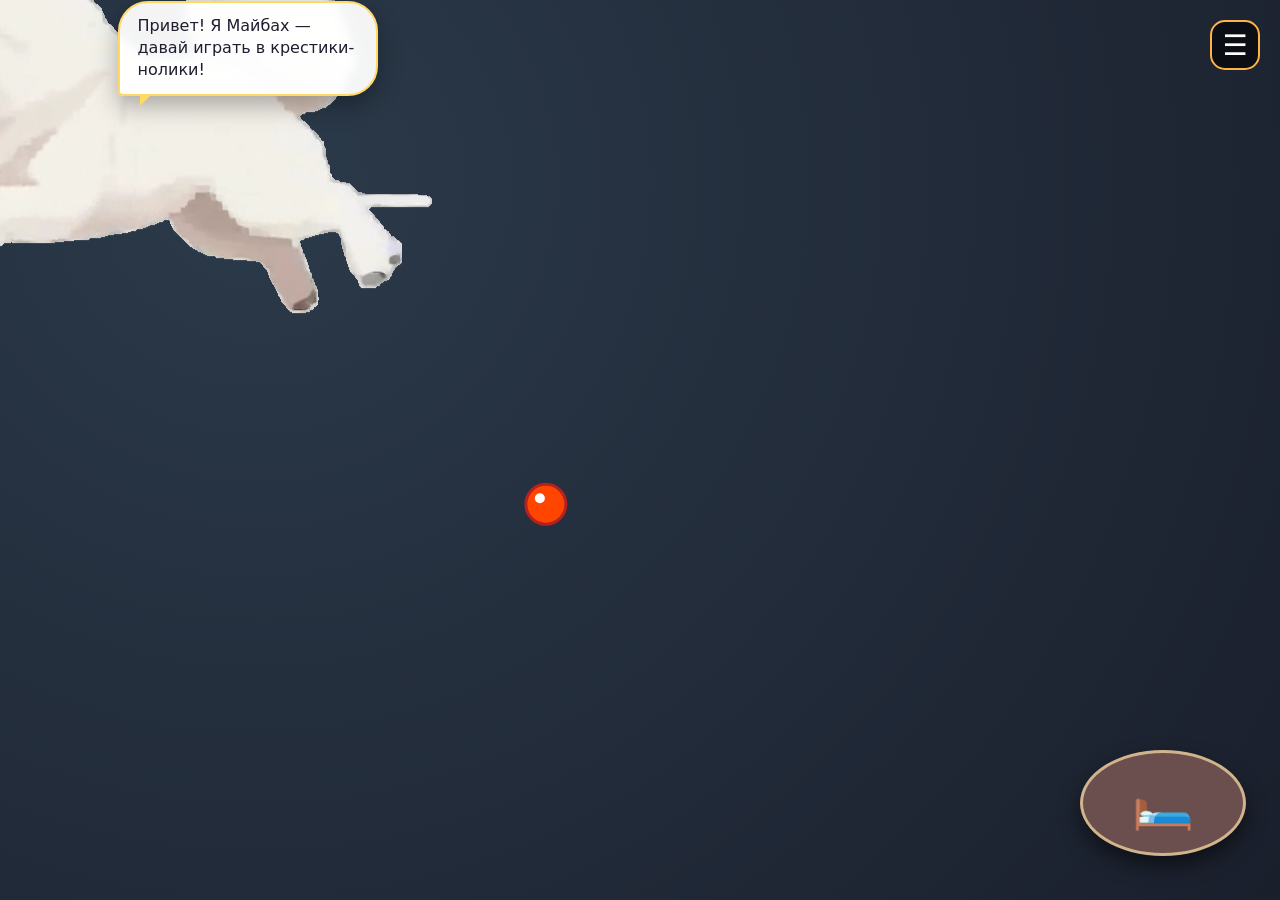
==== index.html @ 351e5a02 "Add files via upload" ====
<!DOCTYPE html>
<html lang="ru">
<head>
  <meta charset="UTF-8">
  <meta name="viewport" content="width=device-width, initial-scale=1.0, user-scalable=no, maximum-scale=1.0, viewport-fit=cover, shrink-to-fit=yes">
  <title>🐕 Майбах | Живой Шпиц с Играми</title>
  <style>
    * { box-sizing: border-box; user-select: none; -webkit-tap-highlight-color: transparent; }
    body {
      margin: 0; min-height: 100vh;
      background: radial-gradient(circle at 20% 20%, #2b3a4a, #1a1f2c);
      overflow: hidden;
      font-family: 'Segoe UI', system-ui, sans-serif;
      cursor: default;
    }
    #canvas { display: block; position: fixed; top: 0; left: 0; width: 100%; height: 100%; z-index: 1; touch-action: none; }
    #dogVideo {
      position: absolute; top: -9999px; left: -9999px;
      width: 1px; height: 1px;
      pointer-events: none;
    }
    #speechBubble {
      position: fixed; background: rgba(255,255,255,0.95); color: #1e1e2f;
      padding: 12px 18px; border-radius: 30px 30px 30px 5px;
      max-width: 260px; box-shadow: 0 10px 25px rgba(0,0,0,0.3);
      font-size: 16px; line-height: 1.4; pointer-events: none; z-index: 100;
      backdrop-filter: blur(4px); border: 2px solid #ffd966;
      transition: opacity 0.2s; word-break: break-word;
    }
    #speechBubble::after {
      content: ''; position: absolute; bottom: -12px; left: 20px;
      border-width: 12px 12px 0 0; border-style: solid;
      border-color: #ffd966 transparent transparent transparent;
    }
    #sleepIndicator {
      position: fixed; bottom: 100px; left: 50%; transform: translateX(-50%);
      font-size: 32px; opacity: 0; transition: opacity 0.5s; pointer-events: none; z-index: 50;
    }
    #dogBed {
      position: fixed;
      width: 160px; height: 100px;
      background: #6B4F4F;
      border-radius: 50%;
      box-shadow: 0 10px 20px rgba(0,0,0,0.5);
      cursor: grab;
      z-index: 10;
      display: flex; align-items: center; justify-content: center;
      font-size: 50px;
      transition: left 0.1s, top 0.1s;
      border: 3px solid #D2B48C;
      box-sizing: content-box;
      touch-action: none;
    }
    #dogBed:active { cursor: grabbing; }
    #menuButton, #sleepToggleButton {
      position: fixed; top: 20px;
      width: 50px; height: 50px;
      background: rgba(0,0,0,0.6); backdrop-filter: blur(8px);
      border-radius: 15px; border: 2px solid #ffb347;
      display: flex; align-items: center; justify-content: center;
      font-size: 28px; color: white; z-index: 400; cursor: pointer;
      transition: transform 0.1s;
      touch-action: manipulation;
    }
    #menuButton { right: 20px; }
    #sleepToggleButton { right: 80px; display: none; }
    #menuButton:active, #sleepToggleButton:active { transform: scale(0.9); }
    #menuPanel {
      position: fixed; top: 0; right: 0; width: 320px; height: 100vh;
      background: rgba(20,20,35,0.95); backdrop-filter: blur(12px);
      z-index: 500; transform: translateX(100%);
      transition: transform 0.3s ease;
      display: flex; flex-direction: column;
      padding: 80px 20px 20px;
      overflow-y: auto;
      border-left: 2px solid #ffb347;
      touch-action: auto; /* Разрешаем скролл меню */
    }
    #menuPanel.open { transform: translateX(0); }
    #menuCloseBtn {
      position: absolute; top: 20px; right: 20px;
      background: none; border: none; color: white; font-size: 30px; cursor: pointer;
      touch-action: manipulation;
    }
    .menu-section { margin-bottom: 20px; }
    .menu-section h3 { color: #ffd966; margin: 0 0 10px; font-size: 18px; }
    .menu-row { display: flex; gap: 10px; margin-bottom: 8px; align-items: center; flex-wrap: wrap; }
    .menu-btn {
      background: rgba(30,30,46,0.8); border: 2px solid #ffb347;
      color: white; font-size: 22px; min-width: 50px; height: 50px;
      border-radius: 15px; display: flex; align-items: center; justify-content: center;
      cursor: pointer; transition: 0.15s; padding: 0 10px;
      touch-action: manipulation;
    }
    .menu-btn:active { transform: scale(0.9); background: #ffb347; }
    #textInputMenu {
      flex: 1; padding: 10px; border-radius: 20px; border: 1px solid #ffb347;
      background: rgba(0,0,0,0.5); color: white; outline: none;
    }
    .setting-slider { width: 100%; margin: 5px 0; touch-action: manipulation; }
    .setting-label { color: #ccc; font-size: 14px; display: flex; justify-content: space-between; }
    .state-item { color: #fff; font-size: 16px; margin-bottom: 6px; display: flex; align-items: center; gap: 8px; }

    /* Модальное окно игры */
    #gameModal {
      position: fixed; top: 0; left: 0; width: 100%; height: 100%;
      background: rgba(0,0,0,0.8); backdrop-filter: blur(5px);
      z-index: 600; display: none; align-items: center; justify-content: center;
      flex-direction: column;
      touch-action: auto; /* разрешаем тач внутри окна */
    }
    #gameModal.active { display: flex; }
    #gameContainer {
      background: rgba(30,30,46,0.95);
      border: 2px solid #ffb347;
      border-radius: 20px;
      padding: 20px;
      text-align: center;
      max-width: 90vw;
    }
    #gameTitle { color: #ffd966; font-size: 24px; margin-bottom: 15px; }
    #ticTacToeBoard {
      display: grid;
      grid-template-columns: repeat(3, 80px);
      grid-template-rows: repeat(3, 80px);
      gap: 5px;
      margin: 0 auto;
    }
    .ttt-cell {
      background: rgba(255,255,255,0.1);
      border: 2px solid #ffb347;
      border-radius: 10px;
      font-size: 40px;
      color: white;
      display: flex; align-items: center; justify-content: center;
      cursor: pointer;
      transition: background 0.2s;
      touch-action: manipulation;
    }
    .ttt-cell:hover { background: rgba(255,179,71,0.3); }
    .ttt-cell.X { color: #FF6B6B; }
    .ttt-cell.O { color: #4ECDC4; }
    #gameMessage { color: white; margin: 15px 0; font-size: 18px; min-height: 27px; }
    #newGameBtn, #closeGameBtn {
      background: #ffb347; border: none; color: #1e1e2f;
      padding: 10px 25px; border-radius: 25px;
      font-size: 16px; font-weight: bold; cursor: pointer;
      margin: 5px; transition: transform 0.1s;
      touch-action: manipulation;
    }
    #newGameBtn:active, #closeGameBtn:active { transform: scale(0.95); }
    @media (max-width: 600px) {
      #menuPanel { width: 100%; }
      #speechBubble { max-width: 200px; font-size: 14px; }
      .menu-btn { min-width: 44px; height: 44px; font-size: 20px; }
      #menuButton, #sleepToggleButton { width: 44px; height: 44px; font-size: 24px; }
      #sleepToggleButton { right: 70px; }
      #ticTacToeBoard { grid-template-columns: repeat(3, 60px); grid-template-rows: repeat(3, 60px); }
      .ttt-cell { font-size: 30px; }
    }
    @media (max-width: 400px) {
      #dogBed { width: 120px; height: 80px; font-size: 40px; }
    }
  </style>
</head>
<body>

<div id="sleepIndicator">💤 Zzz...</div>
<div id="speechBubble" style="opacity:0;">Гав! Я Майбах!</div>
<canvas id="canvas"></canvas>
<video id="dogVideo" muted playsinline preload="auto"
       poster="animations/start.png"
       src="animations/walk.webm">
</video>
<div id="dogBed">🛏️</div>
<div id="menuButton">☰</div>
<div id="sleepToggleButton" title="Сон/Пробуждение">😴</div>

<!-- Модальное окно игры -->
<div id="gameModal">
  <div id="gameContainer">
    <div id="gameTitle">🎮 Крестики-нолики с Майбахом</div>
    <div id="ticTacToeBoard"></div>
    <div id="gameMessage"></div>
    <button id="newGameBtn">🔄 Новая игра</button>
    <button id="closeGameBtn">✕ Закрыть</button>
  </div>
</div>

<div id="menuPanel">
  <button id="menuCloseBtn">✕</button>

  <div class="menu-section">
    <h3>🐾 Состояние Майбаха</h3>
    <div class="state-item"><span id="moodStateIcon">😊</span> <span id="moodStateText">Счастливый</span></div>
    <div class="state-item">💤 Статус сна: <span id="sleepStateText">Нет</span></div>
    <div class="state-item">🎲 Действий: <span id="actionStateCount">0</span></div>
    <div class="state-item" id="perfModeIndicator" style="display:none;">📱 Режим: эконом</div>
  </div>

  <div class="menu-section">
    <h3>🎮 Игры</h3>
    <div class="menu-row">
      <button class="menu-btn" id="tictactoeBtn" title="Крестики-нолики">❌⭕</button>
      <span style="color:#ccc; font-size:14px;">Крестики-нолики</span>
    </div>
  </div>

  <div class="menu-section">
    <h3>🎤 Управление</h3>
    <div class="menu-row">
      <button class="menu-btn" id="voiceBtnMenu" title="Голос">🎤</button>
      <input type="text" id="textInputMenu" placeholder="Спросить..." enterkeyhint="send">
    </div>
    <div class="menu-row">
      <button class="menu-btn" id="memeBtnMenu" title="Мем">🖼️</button>
      <button class="menu-btn" id="barkBtnMenu" title="Гав">🐕</button>
      <button class="menu-btn" id="cleanBtnMenu" title="Убрать мемы">🧹</button>
      <button class="menu-btn" id="sleepBtnMenu" title="Сон">😴</button>
    </div>
  </div>

  <div class="menu-section">
    <h3>⚙️ Настройки визуала</h3>
    <div class="setting-label">Размер шпица <span id="sizeValue">100%</span></div>
    <input type="range" class="setting-slider" id="sizeSlider" min="50" max="150" value="100">
    <div class="setting-label">Непрозрачность <span id="opacityValue">100%</span></div>
    <input type="range" class="setting-slider" id="opacitySlider" min="30" max="100" value="100">
    <div class="setting-label">
      <label><input type="checkbox" id="showPrintsCheck" checked> Следы лап</label>
    </div>
  </div>
</div>

<script>
(function(){
  "use strict";

  // ========== ОПРЕДЕЛЕНИЕ УСТРОЙСТВА ==========
  const UA = navigator.userAgent;
  const isMobile = /Mobi|Android|iPhone|iPad|iPod|webOS/i.test(UA);
  const isIOS = /iPhone|iPad|iPod/.test(UA);
  const isAndroid = /Android/.test(UA);
  let deviceModel = 'unknown';
  let deviceBrand = 'unknown';

  if (isAndroid) {
    const match = UA.match(/Android\s[\d.]+;\s([^;)]+)/);
    if (match) deviceModel = match[1].trim();
  } else if (isIOS) {
    const match = UA.match(/iPhone(\d+,\d+)|iPad(\d+,\d+)/);
    if (match) deviceModel = match[0];
  }

  if (navigator.userAgentData && navigator.userAgentData.getHighEntropyValues) {
    navigator.userAgentData.getHighEntropyValues(['model', 'brands']).then(data => {
      if (data.model) deviceModel = data.model;
      if (data.brands && data.brands.length) deviceBrand = data.brands[0].brand;
    }).catch(() => {});
  }

  const deviceMemory = navigator.deviceMemory || 4;
  const hardwareConcurrency = navigator.hardwareConcurrency || 4;
  const isLowPerformance = isMobile && (deviceMemory < 4 || hardwareConcurrency < 4);
  let enableEffects = !isLowPerformance;

  // Проверка поддержки прозрачного видео
  let supportsAlphaVideo = true;
  const testVideo = document.createElement('video');
  testVideo.muted = true;
  testVideo.playsInline = true;
  testVideo.src = 'animations/walk.webm';
  testVideo.addEventListener('loadeddata', () => {
    const testCanvas = document.createElement('canvas');
    testCanvas.width = 2; testCanvas.height = 2;
    const ctx = testCanvas.getContext('2d');
    testVideo.currentTime = 0.1;
    testVideo.addEventListener('seeked', () => {
      ctx.drawImage(testVideo, 0, 0, 2, 2);
      const pixel = ctx.getImageData(0, 0, 1, 1).data;
      if (pixel[3] === 255) supportsAlphaVideo = false;
    });
    testVideo.currentTime = 0;
  });
  testVideo.load();

  // ========== ХРАНЕНИЕ НАСТРОЕК ==========
  const STORAGE_KEY = 'spitz_visual';
  let settings = { size: 100, opacity: 100, showPrints: true };

  function loadVisualSettings() {
    const saved = localStorage.getItem(STORAGE_KEY);
    if (saved) {
      try { Object.assign(settings, JSON.parse(saved)); } catch(e) {}
    }
    if (isLowPerformance) {
      settings.showPrints = false;
      document.getElementById('perfModeIndicator').style.display = 'block';
    }
    applyVisualSettings();
  }

  function saveVisualSettings() {
    localStorage.setItem(STORAGE_KEY, JSON.stringify(settings));
  }

  function applyVisualSettings() {
    document.getElementById('sizeSlider').value = settings.size;
    document.getElementById('opacitySlider').value = settings.opacity;
    document.getElementById('showPrintsCheck').checked = settings.showPrints;
    document.getElementById('sizeValue').textContent = settings.size + '%';
    document.getElementById('opacityValue').textContent = settings.opacity + '%';
  }

  // ========== ХАРАКТЕР ==========
  const PERSONALITY = {
    playfulness: 0.7,
    stubbornness: 0.3,
    affection: 0.8,
    curiosity: 0.6
  };

  // ========== ГЛОБАЛЬНЫЕ ПЕРЕМЕННЫЕ ==========
  let width, height, mouseX = 0, mouseY = 0;
  let lastActivity = Date.now();
  let actionCounter = 0;
  let particles = [];
  let lastPawPrintTime = 0;

  // ========== СОСТОЯНИЕ МАЙБАХА ==========
  let pomeranian = {
    x: window.innerWidth/2, y: window.innerHeight/2,
    vx: 0, vy: 0,
    mood: 'happy',
    isSleeping: false,
    isDragged: false,
    dragOffsetX: 0, dragOffsetY: 0,
    facingRight: true,
    currentAnim: 'idle',
    angryTimeout: null,
    targetX: null, targetY: null,
    moveStartTime: 0, moveDuration: 0,
    moveStartX: 0, moveStartY: 0,
    isMovingToTarget: false,
    carryingMeme: null,
    carryingBall: false,
    droppedMemes: [],
    pawPrints: [],
    bedX: 0, bedY: 0,
    bedDragged: false,
    bedOffsetX: 0, bedOffsetY: 0,
    ball: { x: 0, y: 0, active: false, radius: 20 },
    emotion: 'happy',
    bond: 0.6,
    memory: {
      lastPetTime: 0,
      lastPlayTime: 0,
      lastIgnoreTime: Date.now(),
      lastInteraction: null
    }
  };

  // ========== DOM ЭЛЕМЕНТЫ ==========
  const dogVideo = document.getElementById('dogVideo');
  const bubble = document.getElementById('speechBubble');
  const sleepIndicator = document.getElementById('sleepIndicator');
  const canvas = document.getElementById('canvas');
  const ctx = canvas.getContext('2d');
  const dogBed = document.getElementById('dogBed');
  const menuButton = document.getElementById('menuButton');
  const sleepToggleButton = document.getElementById('sleepToggleButton');
  const menuPanel = document.getElementById('menuPanel');
  const menuCloseBtn = document.getElementById('menuCloseBtn');
  const voiceBtnMenu = document.getElementById('voiceBtnMenu');
  const textInputMenu = document.getElementById('textInputMenu');
  const memeBtnMenu = document.getElementById('memeBtnMenu');
  const barkBtnMenu = document.getElementById('barkBtnMenu');
  const cleanBtnMenu = document.getElementById('cleanBtnMenu');
  const sleepBtnMenu = document.getElementById('sleepBtnMenu');
  const moodStateIcon = document.getElementById('moodStateIcon');
  const moodStateText = document.getElementById('moodStateText');
  const sleepStateText = document.getElementById('sleepStateText');
  const actionStateCount = document.getElementById('actionStateCount');
  const gameModal = document.getElementById('gameModal');
  const ticTacToeBoard = document.getElementById('ticTacToeBoard');
  const newGameBtn = document.getElementById('newGameBtn');
  const closeGameBtn = document.getElementById('closeGameBtn');
  const gameMessage = document.getElementById('gameMessage');

  if (isMobile) {
    sleepToggleButton.style.display = 'flex';
    sleepBtnMenu.style.display = 'none';
  }

  // ========== АНИМАЦИИ ==========
  const ANIM = {
    idle:    { src: null,                      type: 'poster' },
    walk:    { src: 'animations/walk.webm',    type: 'video', rate: 1.0 },
    run:     { src: 'animations/run.webm',     type: 'video', rate: 1.0 },
    sleep:   { src: 'animations/sleep.webm',   type: 'video', rate: 1.0, loop: true },
    sitting: { src: 'animations/sitting.webm', type: 'video', rate: 1.0, loop: true },
    looking_back: { src: 'animations/looking_back.webm', type: 'video', rate: 1.0, once: true },
    sneeze:  { src: 'animations/sneeze.webm',  type: 'video', rate: 2.0, once: true },
  };

  if (!supportsAlphaVideo) {
    for (const key in ANIM) {
      if (ANIM[key].type === 'video') ANIM[key].type = 'poster';
    }
  }

  // ========== ФРАЗЫ ==========
  const angryWakeUpPhrases = [
    "КТО МЕНЯ ТРЯСЁТ?!", "НЕ ТРОГАЙ СПЯЩЕГО ПСА!", "Я ТЕБЕ СЕЙЧАС ПОКАЖУ ГРОМКИЙ ЗВУК!",
    "ТЫ ЧТО, С УМА СОШЁЛ?!", "ГАВ-ГАВ-ГАВ!!!", "МАЙБАХ НЕ ДОВОЛЕН!!!"
  ];
  const softWakeUpPhrases = [
    "Ты чего? Я так сладко спал...", "Зачем разбудили?", "Ладно, давай играть.",
    "Я ещё немного уставший...", "Ну что там у тебя?"
  ];
  const OWNER_PHRASES = [
    "Соня — самая лучшая хозяйка в мире! Гав!",
    "Обожаю Соню, она меня чешет за ушком.",
    "Соня приносит мне игрушки и вкусняшки.",
    "Моя Соня всегда со мной играет, я её защищаю!",
    "Если кто-то обидит Соню, я зарычу! Р-р-р!",
    "Соня для меня как солнышко. Гав!"
  ];

  // ========== FSM И ПОТРЕБНОСТИ ==========
  const STATE = {
    IDLE: 'IDLE', WANDER: 'WANDER', FOLLOW: 'FOLLOW',
    FETCH: 'FETCH', SLEEP: 'SLEEP', DRAG: 'DRAG'
  };

  let currentState = STATE.IDLE;
  let stateLocked = false;
  let lastDecisionTime = 0;
  let needs = { energy: 0.8, fun: 0.7, social: 0.6 };

  function clamp(v, min, max) {
    return Math.max(min, Math.min(max, v));
  }

  // ========== ВСПОМОГАТЕЛЬНЫЕ ФУНКЦИИ ==========
  function processReply(text) {
    return text.replace(/р/g, () => Math.random() < 0.1 ? 'р-р-р' : 'р');
  }

  function isOwnerQuestion(text) {
    const triggers = ['соня', 'хозяйка', 'хозяин', 'хозяйку', 'хозяйке', 'соню', 'соне', 'соней'];
    const lower = text.toLowerCase();
    return triggers.some(t => lower.includes(t));
  }

  function updateMoodDisplay() {
    const moods = {
      calm: '😌 Спокойный', happy: '😊 Счастливый',
      tired: '😴 Уставший', angry: '😠 Злой'
    };
    const mood = pomeranian.mood;
    const text = moods[mood] || '😌 Спокойный';
    const icon = text.split(' ')[0];
    moodStateIcon.textContent = icon;
    moodStateText.textContent = text.replace(icon + ' ', '');
  }

  function updateSleepDisplay() {
    sleepStateText.textContent = pomeranian.isSleeping ? 'Да (😴)' : 'Нет (бодрствует)';
    sleepStateText.style.color = pomeranian.isSleeping ? '#FFB347' : 'inherit';
    if (isMobile) {
      sleepToggleButton.textContent = pomeranian.isSleeping ? '😴' : '🐕';
    }
  }

  function incrementAction() {
    actionCounter++;
    actionStateCount.textContent = actionCounter;
  }

  // ========== ЭМОЦИИ ==========
  function updateEmotion() {
    const now = Date.now();
    if (pomeranian.isSleeping) { pomeranian.emotion = 'sleepy'; return; }
    if (now - pomeranian.memory.lastPetTime < 5000) {
      pomeranian.emotion = 'happy'; pomeranian.bond += 0.01;
    } else if (now - pomeranian.memory.lastPlayTime < 8000) {
      pomeranian.emotion = 'excited';
    } else if (now - pomeranian.memory.lastIgnoreTime > 15000) {
      pomeranian.emotion = 'bored'; pomeranian.bond -= 0.005;
    }
    pomeranian.bond = clamp(pomeranian.bond, 0, 1);
  }

  // ========== НУЖДЫ ==========
  function updateNeeds(dt) {
    needs.energy -= dt * 0.00002;
    needs.fun -= dt * 0.000015;
    needs.social -= dt * 0.00001;
    needs.energy = clamp(needs.energy, 0, 1);
    needs.fun = clamp(needs.fun, 0, 1);
    needs.social = clamp(needs.social, 0, 1);
  }

  // ========== ПРИНЯТИЕ РЕШЕНИЙ ==========
  function decideNextState() {
    if (stateLocked) return;
    if (Date.now() - lastDecisionTime < 1500) return;
    lastDecisionTime = Date.now();
    stateLocked = true;
    updateEmotion();

    if (needs.energy < 0.2 || pomeranian.emotion === 'sleepy') return setState(STATE.SLEEP);
    if (pomeranian.emotion === 'bored' && Math.random() < 0.6) return setState(STATE.FOLLOW);
    if (pomeranian.emotion === 'excited' && pomeranian.ball.active) return setState(STATE.FETCH);
    if (Math.random() < pomeranian.bond) return setState(STATE.FOLLOW);
    return setState(STATE.WANDER);
  }

  // ========== GO TO ==========
  function goTo(targetX, targetY, duration, nextState) {
    if (pomeranian.isDragged || pomeranian.isSleeping) { stateLocked = false; return; }
    pomeranian.isMovingToTarget = true;
    pomeranian.targetX = targetX;
    pomeranian.targetY = targetY;
    pomeranian.moveStartTime = performance.now();
    pomeranian.moveDuration = duration;
    pomeranian.moveStartX = pomeranian.x;
    pomeranian.moveStartY = pomeranian.y;
    pomeranian.onMoveComplete = () => {
      pomeranian.isMovingToTarget = false;
      if (nextState) setState(nextState);
      else stateLocked = false;
    };
  }

  function updateMoveToTarget() {
    if (!pomeranian.isMovingToTarget) return;
    const elapsed = performance.now() - pomeranian.moveStartTime;
    const t = Math.min(1, elapsed / pomeranian.moveDuration);
    const eased = t < 0.5 ? 2*t*t : 1 - Math.pow(-2*t + 2, 2)/2;
    pomeranian.x = pomeranian.moveStartX + (pomeranian.targetX - pomeranian.moveStartX) * eased;
    pomeranian.y = pomeranian.moveStartY + (pomeranian.targetY - pomeranian.moveStartY) * eased;
    if (t >= 1) {
      pomeranian.x = pomeranian.targetX;
      pomeranian.y = pomeranian.targetY;
      pomeranian.isMovingToTarget = false;
      if (pomeranian.onMoveComplete) {
        const cb = pomeranian.onMoveComplete;
        pomeranian.onMoveComplete = null;
        cb();
      }
    }
  }

  // ========== УСТАНОВКА СОСТОЯНИЯ ==========
  function setState(newState) {
    currentState = newState;
    switch (newState) {
      case STATE.IDLE:
        setTimeout(() => { stateLocked = false; }, 1000 + Math.random() * 2000);
        break;
      case STATE.WANDER: {
        const angle = Math.random() * Math.PI * 2;
        const dist = 150 + Math.random() * 200;
        const tx = clamp(pomeranian.x + Math.cos(angle) * dist, 60, width - 60);
        const ty = clamp(pomeranian.y + Math.sin(angle) * dist, 80, height - 80);
        if (Math.random() < PERSONALITY.curiosity) showBubble('Хм...', 800);
        goTo(tx, ty, 2000, STATE.IDLE);
        break;
      }
      case STATE.FOLLOW:
        if (pomeranian.bond > 0.7) showBubble('Я с тобой 🐾', 1200);
        goTo(mouseX, mouseY, 2000, STATE.IDLE);
        break;
      case STATE.FETCH:
        if (!pomeranian.ball.active) { stateLocked = false; return; }
        goTo(pomeranian.ball.x, pomeranian.ball.y, 1500, null);
        pomeranian.onMoveComplete = () => {
          if (!pomeranian.ball.active) { stateLocked = false; return; }
          pomeranian.ball.active = false;
          goTo(mouseX, mouseY, 2000, null);
          pomeranian.onMoveComplete = () => {
            pomeranian.ball.x = mouseX;
            pomeranian.ball.y = mouseY;
            pomeranian.ball.active = true;
            showBubble('Апорт!', 1500);
            needs.fun += 0.2;
            pomeranian.memory.lastPlayTime = Date.now();
            pomeranian.memory.lastInteraction = 'play';
            stateLocked = false;
          };
        };
        break;
      case STATE.SLEEP:
        showBubble('Я устал 😴', 1500);
        moveToBedAndSleep();
        setTimeout(() => {
          needs.energy = 1;
          stateLocked = false;
          setState(STATE.IDLE);
        }, 8000);
        break;
      default: stateLocked = false;
    }
  }

  // ========== МИКРО-ДЕЙСТВИЯ ==========
  function spontaneousActions() {
    if (pomeranian.isSleeping || pomeranian.isDragged || pomeranian.isMovingToTarget) return;
    if (Math.random() < 0.002) setAnimation('looking_back');
    if (Math.random() < 0.002) setAnimation('sneeze');
  }

  // ========== ОБРАБОТЧИКИ ЗАХВАТА ==========
  function isInsideDog(px, py) {
    const dx = px - pomeranian.x, dy = py - pomeranian.y;
    return (dx*dx)/(60*60) + (dy*dy)/(60*60) <= 1;
  }

  function handleDragStart(clientX, clientY) {
    if (pomeranian.carryingMeme || pomeranian.carryingBall) return false;
    if (pomeranian.isSleeping) { softWakeUp('grab'); return false; }
    if (!isInsideDog(clientX, clientY)) return false;

    pomeranian.memory.lastPetTime = Date.now();
    pomeranian.memory.lastInteraction = 'pet';

    if (Math.random() < PERSONALITY.stubbornness) {
      pomeranian.mood = 'angry';
      updateMoodDisplay();
      showBubble('Не хочу!', 1000);
      return true;
    }

    if (Math.random() < pomeranian.bond) {
      showBubble('😊 Люблю!', 1200);
    } else {
      showBubble('Эй!', 800);
    }

    pomeranian.isDragged = true;
    pomeranian.dragOffsetX = pomeranian.x - clientX;
    pomeranian.dragOffsetY = pomeranian.y - clientY;
    lastActivity = Date.now();
    stateLocked = false;
    return true;
  }

  function handleDragMove(clientX, clientY) {
    if (!pomeranian.isDragged) return;
    let newX = clientX + pomeranian.dragOffsetX;
    let newY = clientY + pomeranian.dragOffsetY;
    newX = clamp(newX, 60, width - 60);
    newY = clamp(newY, 80, height - 80);
    pomeranian.x = newX;
    pomeranian.y = newY;
    lastActivity = Date.now();
  }

  function handleDragEnd() {
    pomeranian.isDragged = false;
    pomeranian.memory.lastPetTime = Date.now();
  }

  // ========== СОН ==========
  function moveToBedAndSleep() {
    if (pomeranian.isSleeping) return;
    const bedCenterX = pomeranian.bedX + 80;
    const bedCenterY = pomeranian.bedY + 50;
    pomeranian.isMovingToTarget = true;
    pomeranian.targetX = bedCenterX;
    pomeranian.targetY = bedCenterY - 20;
    pomeranian.moveStartTime = performance.now();
    pomeranian.moveDuration = 2000;
    pomeranian.moveStartX = pomeranian.x;
    pomeranian.moveStartY = pomeranian.y;
    pomeranian.onMoveComplete = () => { goToSleep(); };
    setAnimation('run');
  }

  function goToSleep() {
    pomeranian.isSleeping = true;
    updateSleepDisplay();
    pomeranian.vx = pomeranian.vy = 0;
    sleepIndicator.style.opacity = '1';
    setAnimation('sleep');
    showBubble('😴 Хррр...', 2000);
    playSnore();
    if (!pomeranian.facingRight) pomeranian.facingRight = true;
    const bedCenterX = pomeranian.bedX + 80;
    const bedCenterY = pomeranian.bedY + 50;
    pomeranian.x = bedCenterX;
    pomeranian.y = bedCenterY - 20;
  }

  function softWakeUp(reason = 'message') {
    if (!pomeranian.isSleeping) return;
    pomeranian.isSleeping = false;
    updateSleepDisplay();
    sleepIndicator.style.opacity = '0';
    pomeranian.mood = 'tired';
    updateMoodDisplay();
    const phrase = softWakeUpPhrases[Math.floor(Math.random() * softWakeUpPhrases.length)];
    showBubble(phrase, 3000);
    speakText(phrase);
    lastActivity = Date.now();
    setAnimation('idle');
    stateLocked = false;
  }

  function angryWakeUp() {
    if (!pomeranian.isSleeping) return;
    pomeranian.isSleeping = false;
    updateSleepDisplay();
    sleepIndicator.style.opacity = '0';
    pomeranian.mood = 'angry';
    updateMoodDisplay();
    const phrase = angryWakeUpPhrases[Math.floor(Math.random() * angryWakeUpPhrases.length)];
    showBubble(phrase.toUpperCase(), 3000);
    speakText(phrase.toUpperCase());
    pomeranian.vx = (Math.random() - 0.5) * 8;
    pomeranian.vy = (Math.random() - 0.5) * 8;
    setAnimation('run');
    lastActivity = Date.now();
    stateLocked = false;
  }

  // ========== ЗВУКИ ==========
  let audioCtx = null;
  function getAudioContext() {
    if (!audioCtx) audioCtx = new (window.AudioContext || window.webkitAudioContext)();
    if (audioCtx.state === 'suspended') audioCtx.resume();
    return audioCtx;
  }

  let lastUserGesture = false;
  function onUserGesture() { lastUserGesture = true; }
  document.addEventListener('touchstart', onUserGesture, {passive: true});
  document.addEventListener('mousedown', onUserGesture);

  function playSnore() {
    if (!enableEffects || (isMobile && !lastUserGesture)) return;
    try {
      const ac = getAudioContext();
      const osc = ac.createOscillator(); osc.type='sawtooth';
      osc.frequency.setValueAtTime(120, ac.currentTime);
      osc.frequency.exponentialRampToValueAtTime(80, ac.currentTime+0.5);
      const g = ac.createGain(); g.gain.setValueAtTime(0.1, ac.currentTime);
      g.gain.exponentialRampToValueAtTime(0.01, ac.currentTime+0.8);
      osc.connect(g).connect(ac.destination); osc.start(); osc.stop(ac.currentTime+0.8);
    } catch(e){}
  }

  function playBark() {
    if (!enableEffects) return;
    try {
      const ac = getAudioContext();
      const osc = ac.createOscillator(); osc.type='triangle';
      osc.frequency.setValueAtTime(700, ac.currentTime);
      osc.frequency.exponentialRampToValueAtTime(400, ac.currentTime+0.15);
      const g = ac.createGain(); g.gain.setValueAtTime(0.3, ac.currentTime);
      g.gain.exponentialRampToValueAtTime(0.01, ac.currentTime+0.2);
      osc.connect(g).connect(ac.destination); osc.start(); osc.stop(ac.currentTime+0.2);
      if (!pomeranian.isSleeping) showBubble('ГАВ!', 1000);
    } catch(e){}
  }

  function playAngryBark() {
    if (!enableEffects) return;
    try {
      const ac = getAudioContext();
      const osc = ac.createOscillator(); osc.type='sawtooth';
      osc.frequency.setValueAtTime(300, ac.currentTime);
      osc.frequency.exponentialRampToValueAtTime(150, ac.currentTime+0.3);
      const g = ac.createGain(); g.gain.setValueAtTime(0.4, ac.currentTime);
      g.gain.exponentialRampToValueAtTime(0.01, ac.currentTime+0.4);
      osc.connect(g).connect(ac.destination); osc.start(); osc.stop(ac.currentTime+0.4);
    } catch(e){}
  }

  function showBubble(text, duration=4000) {
    bubble.style.opacity = '1';
    bubble.textContent = text;
    bubble.style.left = (pomeranian.x - 40) + 'px';
    bubble.style.top = (pomeranian.y - 110) + 'px';
    if (window.bubbleTimeout) clearTimeout(window.bubbleTimeout);
    window.bubbleTimeout = setTimeout(()=>{ bubble.style.opacity = '0'; }, duration);
  }

  function speakText(text) {
    if (!window.speechSynthesis) return;
    const u = new SpeechSynthesisUtterance(text);
    u.lang = 'ru-RU'; u.rate = 1.1;
    window.speechSynthesis.cancel(); window.speechSynthesis.speak(u);
  }

  // ========== МЕМЫ ==========
  function dropRandomMeme() {
    if (!enableEffects) { showBubble('Не хочу мемы', 1500); return; }
    const list = ['1.jpg','2.png','3.gif'];
    const name = list[Math.floor(Math.random()*list.length)];
    const img = new Image(); img.src = 'memes/'+name;
    pomeranian.droppedMemes.push({
      x: pomeranian.x + (Math.random()-0.5)*40,
      y: pomeranian.y - 20,
      vy: 0, img,
      scale: 0.1,
      targetScale: 5,
      createdAt: Date.now()
    });
  }

  function drawDroppedMemes() {
    if (!enableEffects) return;
    const now = Date.now();
    for (let i = pomeranian.droppedMemes.length-1; i >= 0; i--) {
      const m = pomeranian.droppedMemes[i];
      if (pomeranian.carryingMeme === m) continue;
      if (m.scale < m.targetScale) {
        m.scale += (m.targetScale - m.scale) * 0.1;
        if (Math.abs(m.scale - m.targetScale) < 0.05) m.scale = m.targetScale;
      }
      const size = 24 * m.scale;
      if (m.img && m.img.complete) {
        ctx.drawImage(m.img, m.x - size/2, m.y - size/2, size, size);
      } else {
        ctx.fillStyle='#FFB6C1'; ctx.fillRect(m.x - size/2, m.y - size/2, size, size);
        ctx.fillStyle='black'; ctx.font='bold 16px sans'; ctx.fillText('🖼️', m.x-12, m.y+5);
      }
    }
  }

  function drawParticles() {
    if (!enableEffects) return;
    for (let i=particles.length-1; i>=0; i--) {
      const p = particles[i];
      p.life -= 0.016;
      if (p.life <= 0) { particles.splice(i,1); continue; }
      p.x += p.vx;
      p.y += p.vy;
      p.vx *= 0.98;
      p.vy += 0.1;
      ctx.fillStyle = `rgba(255,200,100,${p.life / p.maxLife})`;
      ctx.fillRect(p.x - p.size/2, p.y - p.size/2, p.size, p.size);
    }
  }

  function drawBall() {
    if (!pomeranian.ball.active && !pomeranian.carryingBall) return;
    const bx = pomeranian.carryingBall ? pomeranian.x : pomeranian.ball.x;
    const by = pomeranian.carryingBall ? pomeranian.y - 10 : pomeranian.ball.y;
    ctx.beginPath();
    ctx.arc(bx, by, pomeranian.ball.radius, 0, Math.PI*2);
    ctx.fillStyle = '#FF4500';
    ctx.fill();
    ctx.strokeStyle = '#B22222';
    ctx.lineWidth = 3;
    ctx.stroke();
    ctx.beginPath();
    ctx.arc(bx-6, by-6, 5, 0, Math.PI*2);
    ctx.fillStyle = '#FFFFFF';
    ctx.fill();
  }

  function addPawPrint() {
    if (!settings.showPrints || !enableEffects) return;
    const now = Date.now();
    if (now - lastPawPrintTime < 300) return;
    lastPawPrintTime = now;
    if (pomeranian.y < height - 100) return;
    pomeranian.pawPrints.push({ x: pomeranian.x, y: pomeranian.y + 20, time: now });
    if (pomeranian.pawPrints.length > 40) pomeranian.pawPrints.shift();
  }

  function drawPawPrints() {
    if (!settings.showPrints || !enableEffects) return;
    const now = Date.now();
    pomeranian.pawPrints = pomeranian.pawPrints.filter(p => now - p.time < 8000);
    for (const p of pomeranian.pawPrints) {
      const age = (now - p.time) / 8000;
      const alpha = Math.max(0, 0.5 * (1 - age));
      ctx.save();
      ctx.globalAlpha = alpha;
      ctx.fillStyle = '#8B7355';
      ctx.beginPath();
      ctx.ellipse(p.x, p.y, 8, 5, 0, 0, Math.PI*2);
      ctx.fill();
      ctx.beginPath();
      ctx.ellipse(p.x-4, p.y-2, 3, 2, 0, 0, Math.PI*2);
      ctx.fill();
      ctx.beginPath();
      ctx.ellipse(p.x+4, p.y-2, 3, 2, 0, 0, Math.PI*2);
      ctx.fill();
      ctx.restore();
    }
  }

  function createExplosion(x, y) {
    if (!enableEffects) return;
    for (let i=0; i<12; i++) {
      const angle = (Math.PI*2 * i) / 12;
      const speed = 2 + Math.random() * 4;
      particles.push({
        x, y,
        vx: Math.cos(angle) * speed,
        vy: Math.sin(angle) * speed,
        life: 0.6 + Math.random() * 0.4,
        maxLife: 0.6 + Math.random() * 0.4,
        size: 4 + Math.random() * 6
      });
    }
  }

  // ========== АНИМАЦИЯ ПСА ==========
  let animQueue = [];
  function setAnimation(animName) {
    if (pomeranian.currentAnim === animName && animName !== 'sneeze' && animName !== 'looking_back') return;
    const anim = ANIM[animName];
    if (!anim) return;
    if ((pomeranian.currentAnim === 'sneeze' || pomeranian.currentAnim === 'looking_back') && !dogVideo.ended) {
      if (animName !== pomeranian.currentAnim) animQueue.push(animName);
      return;
    }
    pomeranian.currentAnim = animName;
    if (anim.type === 'poster' || !supportsAlphaVideo) {
      dogVideo.pause();
      dogVideo.currentTime = 0;
    } else {
      dogVideo.src = anim.src;
      dogVideo.playbackRate = anim.rate || 1.0;
      dogVideo.loop = anim.loop || false;
      dogVideo.currentTime = 0;
      dogVideo.play().catch(e=>{});
      if (anim.once) {
        dogVideo.onended = () => {
          setAnimation('idle');
          if (animQueue.length) { const next = animQueue.shift(); setAnimation(next); }
        };
      } else dogVideo.onended = null;
    }
  }

  function updateAnimationByState() {
    if (pomeranian.isSleeping) { setAnimation('sleep'); return; }
    if (pomeranian.isDragged || pomeranian.isMovingToTarget) {
      const spd = Math.hypot(pomeranian.vx, pomeranian.vy);
      setAnimation(spd > 4 ? 'run' : 'walk');
      return;
    }
    const spd = Math.hypot(pomeranian.vx, pomeranian.vy);
    if (spd < 0.3) setAnimation('idle');
    else if (spd < 2.5) setAnimation('walk');
    else setAnimation('run');
  }

  function updateFacing() {
    if (pomeranian.isSleeping) return;
    const movingRight = pomeranian.vx > 0.1 || (pomeranian.isMovingToTarget && pomeranian.targetX > pomeranian.x);
    const movingLeft = pomeranian.vx < -0.1 || (pomeranian.isMovingToTarget && pomeranian.targetX < pomeranian.x);
    if (movingRight && !pomeranian.facingRight) pomeranian.facingRight = true;
    else if (movingLeft && pomeranian.facingRight) pomeranian.facingRight = false;
  }

  // ========== ОТРИСОВКА ПСА ==========
  function drawDogOnCanvas() {
    const dogWidth = dogVideo.videoWidth || 130;
    const dogHeight = dogVideo.videoHeight || 130;
    const scale = settings.size / 100;
    const drawWidth = dogWidth * scale;
    const drawHeight = dogHeight * scale;
    const x = pomeranian.x - drawWidth / 2;
    const y = pomeranian.y - drawHeight / 2;

    if (pomeranian.currentAnim === 'idle' || !supportsAlphaVideo) {
      const poster = new Image();
      poster.src = 'animations/start.png';
      if (poster.complete) {
        ctx.drawImage(poster, x, y, drawWidth, drawHeight);
      }
      return;
    }

    if (dogVideo.readyState >= 2 && !dogVideo.ended) {
      ctx.save();
      if (!pomeranian.facingRight) {
        ctx.translate(pomeranian.x, pomeranian.y);
        ctx.scale(-1, 1);
        ctx.drawImage(dogVideo, -drawWidth/2, -drawHeight/2, drawWidth, drawHeight);
      } else {
        ctx.drawImage(dogVideo, x, y, drawWidth, drawHeight);
      }
      ctx.restore();
    }
  }

  // ========== КОНФИГ API ==========
  let CONFIG = { apiKeys: [], models: [], systemPrompt: '' };
  let currentApiKeyIndex = 0;

  async function loadConfig() {
    try {
      const res = await fetch('config.json');
      const data = await res.json();
      if (data.apiKeys?.length) CONFIG.apiKeys = data.apiKeys;
      if (data.models?.length) CONFIG.models = data.models;
      if (data.systemPrompt) CONFIG.systemPrompt = data.systemPrompt;
    } catch(e) {
      console.warn('config.json не загружен');
    }
  }

  function getCurrentApiKey() {
    if (!CONFIG.apiKeys.length) return null;
    return CONFIG.apiKeys[currentApiKeyIndex];
  }

  function rotateApiKey() {
    if (!CONFIG.apiKeys.length) return null;
    currentApiKeyIndex = (currentApiKeyIndex + 1) % CONFIG.apiKeys.length;
    return CONFIG.apiKeys[currentApiKeyIndex];
  }

  async function askAI(userMessage) {
    const apiKey = getCurrentApiKey();
    if (!apiKey) { showBubble('Нет ключа API', 3000); return; }
    const model = CONFIG.models?.[0] || 'google/gemma-4-31b-it:free';
    const systemPrompt = CONFIG.systemPrompt || 'Ты — белый шпиц Майбах. Твоя хозяйка — Соня.';
    const moodContext = `Настроение: ${pomeranian.emotion}, привязанность: ${pomeranian.bond.toFixed(2)}`;

    let retries = 0;
    const MAX_RETRIES = 5;
    async function attempt() {
      if (retries++ > MAX_RETRIES) { showBubble('ИИ устал 😢'); return; }
      try {
        const response = await fetch('https://openrouter.ai/api/v1/chat/completions', {
          method: 'POST',
          headers: {
            'Authorization': `Bearer ${apiKey}`,
            'Content-Type': 'application/json',
            'HTTP-Referer': window.location.origin,
            'X-Title': 'Spitz Desktop'
          },
          body: JSON.stringify({
            model: model,
            messages: [
              { role: 'system', content: systemPrompt + "\n" + moodContext },
              { role: 'user', content: userMessage }
            ],
            max_tokens: 120,
            temperature: 0.9
          })
        });
        if (!response.ok) {
          if (response.status === 429 || response.status === 401 || response.status === 403) {
            rotateApiKey();
            return attempt();
          }
          throw new Error(`HTTP ${response.status}`);
        }
        const data = await response.json();
        let reply = data.choices?.[0]?.message?.content || 'Гав? Я не понял...';
        reply = processReply(reply);
        showBubble(reply, 5000);
        speakText(reply);
        incrementAction();
      } catch (e) {
        console.error(e);
        showBubble('Ошибка связи 😢', 3000);
      }
    }
    attempt();
  }

  function handleUserMessage(message) {
    if (pomeranian.isSleeping) { showBubble('Я сплю...', 1000); return; }
    pomeranian.memory.lastInteraction = 'talk';
    pomeranian.memory.lastIgnoreTime = Date.now();
    pomeranian.bond += 0.01;

    if (isOwnerQuestion(message)) {
      const phrase = OWNER_PHRASES[Math.floor(Math.random() * OWNER_PHRASES.length)];
      showBubble(phrase, 5000);
      speakText(phrase);
      incrementAction();
      return;
    }
    askAI(message);
  }

  // ========== КЛИК ПО КАНВАСУ ==========
  canvas.addEventListener('click', (e) => {
    const mx = e.clientX, my = e.clientY;
    for (let i = pomeranian.droppedMemes.length-1; i >= 0; i--) {
      const m = pomeranian.droppedMemes[i];
      const dx = mx - m.x, dy = my - m.y;
      if (Math.sqrt(dx*dx+dy*dy) < 60 * m.scale) {
        createExplosion(m.x, m.y);
        pomeranian.droppedMemes.splice(i, 1);
        incrementAction();
        return;
      }
    }
    if (pomeranian.ball.active) {
      const dx = mx - pomeranian.ball.x, dy = my - pomeranian.ball.y;
      if (Math.sqrt(dx*dx+dy*dy) < pomeranian.ball.radius) {
        pomeranian.ball.active = false;
        createExplosion(pomeranian.ball.x, pomeranian.ball.y);
        setTimeout(() => spawnBall(), 5000);
        incrementAction();
        return;
      }
    }
  });

  function spawnBall() {
    pomeranian.ball.x = 100 + Math.random() * (width-200);
    pomeranian.ball.y = 100 + Math.random() * (height-200);
    pomeranian.ball.active = true;
  }

  // ========== ДЕГРАДАЦИЯ ПРИВЯЗАННОСТИ ==========
  setInterval(() => {
    pomeranian.bond = clamp(pomeranian.bond - 0.002, 0, 1);
  }, 5000);

  // ========== ОБНОВЛЕНИЕ КООРДИНАТ МЫШИ/ТАЧА (без блокировки интерфейса) ==========
  window.addEventListener('mousemove', (e) => {
    mouseX = e.clientX; mouseY = e.clientY;
  });

  // Для тач-событий используем только canvas, чтобы не мешать меню и игре
  canvas.addEventListener('touchstart', (e) => {
    e.preventDefault();
    const t = e.touches[0];
    if (t) { mouseX = t.clientX; mouseY = t.clientY; }
  }, {passive: false});

  canvas.addEventListener('touchmove', (e) => {
    e.preventDefault();
    const t = e.touches[0];
    if (t) { mouseX = t.clientX; mouseY = t.clientY; }
  }, {passive: false});

  // ========== ПЕРЕТАСКИВАНИЕ ЛЕЖАНКИ (остаётся на dogBed) ==========
  dogBed.addEventListener('mousedown', (e) => {
    e.stopPropagation();
    pomeranian.bedDragged = true;
    const rect = dogBed.getBoundingClientRect();
    pomeranian.bedOffsetX = e.clientX - rect.left;
    pomeranian.bedOffsetY = e.clientY - rect.top;
  });
  window.addEventListener('mousemove', (e) => {
    if (!pomeranian.bedDragged) return;
    let newX = e.clientX - pomeranian.bedOffsetX;
    let newY = e.clientY - pomeranian.bedOffsetY;
    newX = clamp(newX, 0, width - 160);
    newY = clamp(newY, 0, height - 100);
    dogBed.style.left = newX + 'px';
    dogBed.style.top = newY + 'px';
    pomeranian.bedX = newX; pomeranian.bedY = newY;
  });
  window.addEventListener('mouseup', () => { pomeranian.bedDragged = false; });
  dogBed.addEventListener('touchstart', (e) => {
    e.stopPropagation();
    e.preventDefault();
    const t = e.touches[0];
    pomeranian.bedDragged = true;
    const rect = dogBed.getBoundingClientRect();
    pomeranian.bedOffsetX = t.clientX - rect.left;
    pomeranian.bedOffsetY = t.clientY - rect.top;
  });
  window.addEventListener('touchmove', (e) => {
    if (!pomeranian.bedDragged) return;
    const t = e.touches[0];
    let newX = t.clientX - pomeranian.bedOffsetX;
    let newY = t.clientY - pomeranian.bedOffsetY;
    newX = clamp(newX, 0, width - 160);
    newY = clamp(newY, 0, height - 100);
    dogBed.style.left = newX + 'px';
    dogBed.style.top = newY + 'px';
    pomeranian.bedX = newX; pomeranian.bedY = newY;
  });
  window.addEventListener('touchend', () => { pomeranian.bedDragged = false; });

  // ========== ЗАХВАТ ПСА ==========
  canvas.addEventListener('mousedown', (e) => {
    handleDragStart(e.clientX, e.clientY);
  });
  canvas.addEventListener('mousemove', (e) => handleDragMove(e.clientX, e.clientY));
  window.addEventListener('mouseup', handleDragEnd);
  canvas.addEventListener('touchstart', (e) => {
    e.preventDefault();
    const t = e.touches[0];
    handleDragStart(t.clientX, t.clientY);
  }, {passive: false});
  canvas.addEventListener('touchmove', (e) => {
    e.preventDefault();
    const t = e.touches[0];
    handleDragMove(t.clientX, t.clientY);
  }, {passive: false});
  window.addEventListener('touchend', handleDragEnd);

  // ========== МЕНЮ ==========
  menuButton.addEventListener('click', () => menuPanel.classList.add('open'));
  menuCloseBtn.addEventListener('click', () => menuPanel.classList.remove('open'));

  voiceBtnMenu.addEventListener('click', () => {
    if (pomeranian.isSleeping) return showBubble('Я сплю...', 1000);
    const SpeechRecognition = window.SpeechRecognition || window.webkitSpeechRecognition;
    if (!SpeechRecognition) return showBubble('Нет поддержки', 1000);
    const rec = new SpeechRecognition();
    rec.lang = 'ru-RU'; rec.interimResults = false;
    rec.onstart = () => showBubble('🎤 Говорите...', 1000);
    rec.onresult = (e) => {
      const t = e.results[0][0].transcript;
      textInputMenu.value = t;
      handleUserMessage(t);
    };
    rec.onerror = () => showBubble('Не расслышал', 1000);
    rec.start();
  });

  textInputMenu.addEventListener('keypress', (e) => {
    if (e.key === 'Enter') {
      const msg = textInputMenu.value.trim();
      if (msg) {
        handleUserMessage(msg);
        textInputMenu.value = '';
      }
    }
  });

  memeBtnMenu.addEventListener('click', () => { dropRandomMeme(); incrementAction(); });
  barkBtnMenu.addEventListener('click', () => { playBark(); incrementAction(); });
  cleanBtnMenu.addEventListener('click', () => { pomeranian.droppedMemes = []; showBubble('🧹 Убрано', 1000); });
  sleepBtnMenu.addEventListener('click', () => {
    if (pomeranian.isSleeping) softWakeUp('button');
    else { stateLocked = true; setState(STATE.SLEEP); }
  });

  document.getElementById('sizeSlider').addEventListener('input', (e) => {
    settings.size = parseInt(e.target.value);
    document.getElementById('sizeValue').textContent = settings.size + '%';
    saveVisualSettings();
  });
  document.getElementById('opacitySlider').addEventListener('input', (e) => {
    settings.opacity = parseInt(e.target.value);
    document.getElementById('opacityValue').textContent = settings.opacity + '%';
    saveVisualSettings();
  });
  document.getElementById('showPrintsCheck').addEventListener('change', (e) => {
    settings.showPrints = e.target.checked;
    saveVisualSettings();
  });

  // ========== ИГРА: КРЕСТИКИ-НОЛИКИ ==========
  let gameBoard = ['', '', '', '', '', '', '', '', ''];
  let gameActive = false;
  let currentPlayer = 'X'; // Игрок всегда X, Майбах — O
  let gameOver = false;

  const winPatterns = [
    [0,1,2], [3,4,5], [6,7,8],
    [0,3,6], [1,4,7], [2,5,8],
    [0,4,8], [2,4,6]
  ];

  function renderBoard() {
    ticTacToeBoard.innerHTML = '';
    gameBoard.forEach((cell, index) => {
      const cellDiv = document.createElement('div');
      cellDiv.className = 'ttt-cell';
      if (cell === 'X') cellDiv.classList.add('X');
      if (cell === 'O') cellDiv.classList.add('O');
      cellDiv.textContent = cell;
      cellDiv.addEventListener('click', () => handleCellClick(index));
      ticTacToeBoard.appendChild(cellDiv);
    });
  }

  function handleCellClick(index) {
    if (!gameActive || gameOver) return;
    if (gameBoard[index] !== '') return;
    if (currentPlayer !== 'X') return;

    makeMove(index, 'X');
    if (!gameOver) {
      currentPlayer = 'O';
      updateGameMessage('Майбах думает... 🤔');
      setTimeout(maybachMove, 800 + Math.random() * 1200);
    }
  }

  function makeMove(index, player) {
    gameBoard[index] = player;
    renderBoard();
    checkGameResult();
  }

  function checkGameResult() {
    for (const pattern of winPatterns) {
      const [a, b, c] = pattern;
      if (gameBoard[a] && gameBoard[a] === gameBoard[b] && gameBoard[a] === gameBoard[c]) {
        gameOver = true;
        gameActive = false;
        const winner = gameBoard[a];
        if (winner === 'X') {
          updateGameMessage('Ты выиграл! Майбах недоволен 😠');
          pomeranian.mood = 'angry';
          updateMoodDisplay();
          showBubble('Ты выиграл! Но я ещё отыграюсь!', 4000);
          playAngryBark();
        } else {
          updateGameMessage('Майбах выиграл! Гав-гав! 🐕');
          needs.fun += 0.3;
          pomeranian.memory.lastPlayTime = Date.now();
          pomeranian.bond += 0.05;
          showBubble('Гав! Я выиграл! Давай ещё?', 4000);
        }
        incrementAction();
        return;
      }
    }
    if (!gameBoard.includes('')) {
      gameOver = true;
      gameActive = false;
      updateGameMessage('Ничья! Дружеская игра 🤝');
      showBubble('Ничья! Ты достойный соперник!', 4000);
      incrementAction();
    }
  }

  function updateGameMessage(msg) {
    gameMessage.textContent = msg;
  }

  function maybachMove() {
    if (gameOver || !gameActive) return;

    // Попытка выиграть
    for (const pattern of winPatterns) {
      const [a, b, c] = pattern;
      if (gameBoard[a] === 'O' && gameBoard[b] === 'O' && gameBoard[c] === '') {
        makeMove(c, 'O'); currentPlayer = 'X'; updateGameMessage('Твой ход!'); return;
      }
      if (gameBoard[a] === 'O' && gameBoard[c] === 'O' && gameBoard[b] === '') {
        makeMove(b, 'O'); currentPlayer = 'X'; updateGameMessage('Твой ход!'); return;
      }
      if (gameBoard[b] === 'O' && gameBoard[c] === 'O' && gameBoard[a] === '') {
        makeMove(a, 'O'); currentPlayer = 'X'; updateGameMessage('Твой ход!'); return;
      }
    }

    // Блокировка игрока
    for (const pattern of winPatterns) {
      const [a, b, c] = pattern;
      if (gameBoard[a] === 'X' && gameBoard[b] === 'X' && gameBoard[c] === '') {
        makeMove(c, 'O'); currentPlayer = 'X'; updateGameMessage('Твой ход!'); return;
      }
      if (gameBoard[a] === 'X' && gameBoard[c] === 'X' && gameBoard[b] === '') {
        makeMove(b, 'O'); currentPlayer = 'X'; updateGameMessage('Твой ход!'); return;
      }
      if (gameBoard[b] === 'X' && gameBoard[c] === 'X' && gameBoard[a] === '') {
        makeMove(a, 'O'); currentPlayer = 'X'; updateGameMessage('Твой ход!'); return;
      }
    }

    // Центр
    if (gameBoard[4] === '') {
      makeMove(4, 'O'); currentPlayer = 'X'; updateGameMessage('Твой ход!'); return;
    }

    // Случайный ход
    const emptyCells = gameBoard.map((val, idx) => val === '' ? idx : null).filter(v => v !== null);
    if (emptyCells.length > 0) {
      const randomCell = emptyCells[Math.floor(Math.random() * emptyCells.length)];
      makeMove(randomCell, 'O');
      currentPlayer = 'X';
      updateGameMessage('Твой ход!');
    }
  }

  function startNewGame() {
    gameBoard = ['', '', '', '', '', '', '', '', ''];
    gameActive = true;
    gameOver = false;
    currentPlayer = 'X';
    renderBoard();
    updateGameMessage('Твой ход! Ты играешь за X');
    showBubble('Давай сыграем! Твой ход первый.', 3000);
  }

  document.getElementById('tictactoeBtn').addEventListener('click', () => {
    if (pomeranian.isSleeping) {
      showBubble('Я сплю... Разбуди меня!', 2000);
      return;
    }
    menuPanel.classList.remove('open');
    gameModal.classList.add('active');
    startNewGame();
  });

  newGameBtn.addEventListener('click', startNewGame);
  closeGameBtn.addEventListener('click', () => {
    gameModal.classList.remove('active');
    gameActive = false;
    showBubble('Поиграем позже! Гав!', 2000);
  });

  sleepToggleButton.addEventListener('click', () => {
    if (pomeranian.isSleeping) softWakeUp('button');
    else { stateLocked = true; setState(STATE.SLEEP); }
  });

  // ========== ИНИЦИАЛИЗАЦИЯ ==========
  function initBed() {
    const savedBed = JSON.parse(localStorage.getItem('spitz_bed') || '{}');
    pomeranian.bedX = savedBed.x || (window.innerWidth - 200);
    pomeranian.bedY = savedBed.y || (window.innerHeight - 150);
    dogBed.style.left = pomeranian.bedX + 'px';
    dogBed.style.top = pomeranian.bedY + 'px';
  }

  window.addEventListener('beforeunload', () => {
    localStorage.setItem('spitz_bed', JSON.stringify({ x: pomeranian.bedX, y: pomeranian.bedY }));
  });

  function resizeCanvas() {
    const dpr = isLowPerformance ? Math.min(window.devicePixelRatio, 2) : window.devicePixelRatio || 1;
    width = window.innerWidth;
    height = window.innerHeight;
    canvas.width = width * dpr;
    canvas.height = height * dpr;
    canvas.style.width = width + 'px';
    canvas.style.height = height + 'px';
    ctx.setTransform(1, 0, 0, 1, 0, 0);
    ctx.scale(dpr, dpr);
  }
  window.addEventListener('resize', resizeCanvas);
  resizeCanvas();

  // ========== МОНИТОРИНГ FPS ==========
  let fpsFrames = 0, fpsTime = performance.now();
  let averageFPS = 60;
  function checkFPS() {
    fpsFrames++;
    const now = performance.now();
    if (now - fpsTime >= 1000) {
      averageFPS = Math.round(fpsFrames / ((now - fpsTime) / 1000));
      fpsFrames = 0; fpsTime = now;
      if (averageFPS < 20 && enableEffects) {
        enableEffects = false;
        settings.showPrints = false;
        document.getElementById('perfModeIndicator').style.display = 'block';
      } else if (averageFPS > 40 && !enableEffects && !isLowPerformance) {
        enableEffects = true;
        settings.showPrints = document.getElementById('showPrintsCheck').checked;
        document.getElementById('perfModeIndicator').style.display = 'none';
      }
    }
  }

  // ========== ЗАПУСК ИГРОВОГО ЦИКЛА ==========
  let lastFrameTime = performance.now();
  function gameLoop() {
    checkFPS();
    const now = performance.now();
    const dt = now - lastFrameTime;
    lastFrameTime = now;

    if (!gameModal.classList.contains('active')) {
      updateNeeds(dt);
      decideNextState();
      if (!pomeranian.isDragged && !pomeranian.isSleeping) updateMoveToTarget();
      updateAnimationByState();
      updateFacing();
      if (enableEffects && settings.showPrints && (Math.abs(pomeranian.vx) > 0.5 || pomeranian.isMovingToTarget)) {
        addPawPrint();
      }
      spontaneousActions();
    }

    pomeranian.vx = (pomeranian.targetX || pomeranian.x) ? (pomeranian.targetX - pomeranian.x) * 0.05 : 0;
    pomeranian.vy = (pomeranian.targetY || pomeranian.y) ? (pomeranian.targetY - pomeranian.y) * 0.05 : 0;

    ctx.clearRect(0, 0, width, height);
    drawPawPrints();
    drawDroppedMemes();
    drawBall();
    drawParticles();
    drawDogOnCanvas();

    bubble.style.left = (pomeranian.x - 40) + 'px';
    bubble.style.top = (pomeranian.y - 110) + 'px';

    requestAnimationFrame(gameLoop);
  }

  spawnBall();
  setInterval(() => {
    if (!pomeranian.ball.active && !pomeranian.carryingBall && Math.random() < 0.3) {
      spawnBall();
    }
  }, 10000);

  loadConfig().then(() => {
    loadVisualSettings();
    initBed();
    updateMoodDisplay();
    updateSleepDisplay();
    gameLoop();
    setTimeout(() => showBubble('Привет! Я Майбах — давай играть в крестики-нолики!', 4000), 500);
  });

})();
</script>
</body>
</html>
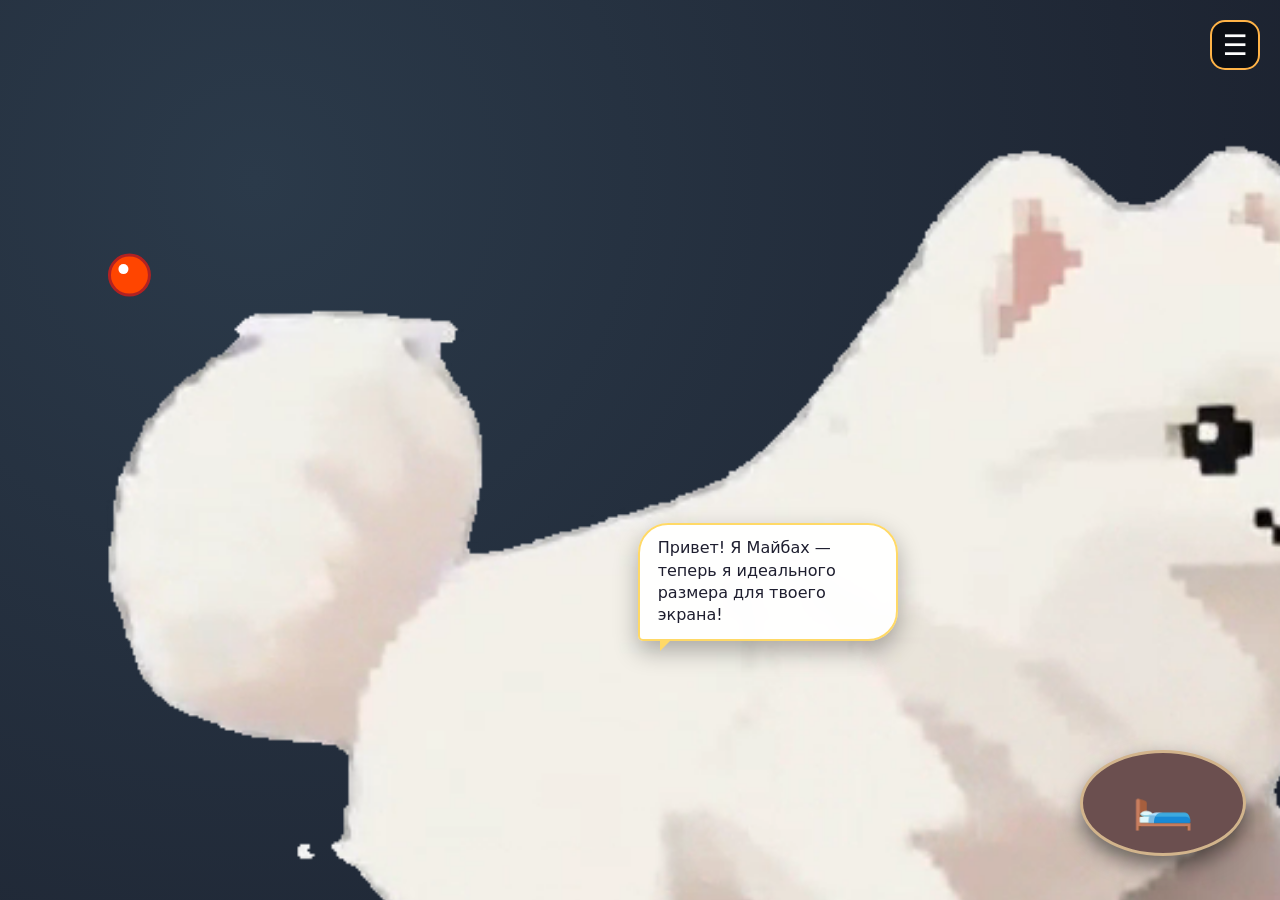
==== commit f9708115: "Add files via upload" ====
--- a/index.html
+++ b/index.html
@@ -74,7 +74,7 @@
       padding: 80px 20px 20px;
       overflow-y: auto;
       border-left: 2px solid #ffb347;
-      touch-action: auto; /* Разрешаем скролл меню */
+      touch-action: auto;
     }
     #menuPanel.open { transform: translateX(0); }
     #menuCloseBtn {
@@ -101,13 +101,12 @@
     .setting-label { color: #ccc; font-size: 14px; display: flex; justify-content: space-between; }
     .state-item { color: #fff; font-size: 16px; margin-bottom: 6px; display: flex; align-items: center; gap: 8px; }
 
-    /* Модальное окно игры */
     #gameModal {
       position: fixed; top: 0; left: 0; width: 100%; height: 100%;
       background: rgba(0,0,0,0.8); backdrop-filter: blur(5px);
       z-index: 600; display: none; align-items: center; justify-content: center;
       flex-direction: column;
-      touch-action: auto; /* разрешаем тач внутри окна */
+      touch-action: auto;
     }
     #gameModal.active { display: flex; }
     #gameContainer {
@@ -176,7 +175,6 @@
 <div id="menuButton">☰</div>
 <div id="sleepToggleButton" title="Сон/Пробуждение">😴</div>
 
-<!-- Модальное окно игры -->
 <div id="gameModal">
   <div id="gameContainer">
     <div id="gameTitle">🎮 Крестики-нолики с Майбахом</div>
@@ -286,7 +284,7 @@
 
   // ========== ХРАНЕНИЕ НАСТРОЕК ==========
   const STORAGE_KEY = 'spitz_visual';
-  let settings = { size: 100, opacity: 100, showPrints: true };
+  let settings = { size: 100, opacity: 100, showPrints: true }; // size – относительный масштаб (50-150)
 
   function loadVisualSettings() {
     const saved = localStorage.getItem(STORAGE_KEY);
@@ -311,6 +309,16 @@
     document.getElementById('sizeValue').textContent = settings.size + '%';
     document.getElementById('opacityValue').textContent = settings.opacity + '%';
   }
+
+  // ========== ДИНАМИЧЕСКИЙ БАЗОВЫЙ МАСШТАБ ==========
+  const BASE_DOG_HEIGHT = 130; // высота спрайта в пикселях при 100% (без учёта optimalScale)
+  let optimalScale = 1.0; // будет пересчитываться при ресайзе
+
+  function updateOptimalScale() {
+    // высота пёселя должна составлять примерно 35% от высоты окна
+    optimalScale = (window.innerHeight * 0.35) / BASE_DOG_HEIGHT;
+  }
+  updateOptimalScale();
 
   // ========== ХАРАКТЕР ==========
   const PERSONALITY = {
@@ -962,11 +970,12 @@
     else if (movingLeft && pomeranian.facingRight) pomeranian.facingRight = false;
   }
 
-  // ========== ОТРИСОВКА ПСА ==========
+  // ========== ОТРИСОВКА ПСА С УЧЁТОМ optimalScale ==========
   function drawDogOnCanvas() {
     const dogWidth = dogVideo.videoWidth || 130;
     const dogHeight = dogVideo.videoHeight || 130;
-    const scale = settings.size / 100;
+    // итоговый масштаб = оптимальный * пользовательский процент
+    const scale = optimalScale * (settings.size / 100);
     const drawWidth = dogWidth * scale;
     const drawHeight = dogHeight * scale;
     const x = pomeranian.x - drawWidth / 2;
@@ -1124,12 +1133,11 @@
     pomeranian.bond = clamp(pomeranian.bond - 0.002, 0, 1);
   }, 5000);
 
-  // ========== ОБНОВЛЕНИЕ КООРДИНАТ МЫШИ/ТАЧА (без блокировки интерфейса) ==========
+  // ========== ОБНОВЛЕНИЕ КООРДИНАТ МЫШИ/ТАЧА ==========
   window.addEventListener('mousemove', (e) => {
     mouseX = e.clientX; mouseY = e.clientY;
   });
 
-  // Для тач-событий используем только canvas, чтобы не мешать меню и игре
   canvas.addEventListener('touchstart', (e) => {
     e.preventDefault();
     const t = e.touches[0];
@@ -1142,7 +1150,7 @@
     if (t) { mouseX = t.clientX; mouseY = t.clientY; }
   }, {passive: false});
 
-  // ========== ПЕРЕТАСКИВАНИЕ ЛЕЖАНКИ (остаётся на dogBed) ==========
+  // ========== ПЕРЕТАСКИВАНИЕ ЛЕЖАНКИ ==========
   dogBed.addEventListener('mousedown', (e) => {
     e.stopPropagation();
     pomeranian.bedDragged = true;
@@ -1257,7 +1265,7 @@
   // ========== ИГРА: КРЕСТИКИ-НОЛИКИ ==========
   let gameBoard = ['', '', '', '', '', '', '', '', ''];
   let gameActive = false;
-  let currentPlayer = 'X'; // Игрок всегда X, Майбах — O
+  let currentPlayer = 'X';
   let gameOver = false;
 
   const winPatterns = [
@@ -1338,7 +1346,6 @@
   function maybachMove() {
     if (gameOver || !gameActive) return;
 
-    // Попытка выиграть
     for (const pattern of winPatterns) {
       const [a, b, c] = pattern;
       if (gameBoard[a] === 'O' && gameBoard[b] === 'O' && gameBoard[c] === '') {
@@ -1352,7 +1359,6 @@
       }
     }
 
-    // Блокировка игрока
     for (const pattern of winPatterns) {
       const [a, b, c] = pattern;
       if (gameBoard[a] === 'X' && gameBoard[b] === 'X' && gameBoard[c] === '') {
@@ -1366,12 +1372,10 @@
       }
     }
 
-    // Центр
     if (gameBoard[4] === '') {
       makeMove(4, 'O'); currentPlayer = 'X'; updateGameMessage('Твой ход!'); return;
     }
 
-    // Случайный ход
     const emptyCells = gameBoard.map((val, idx) => val === '' ? idx : null).filter(v => v !== null);
     if (emptyCells.length > 0) {
       const randomCell = emptyCells[Math.floor(Math.random() * emptyCells.length)];
@@ -1436,6 +1440,7 @@
     canvas.style.height = height + 'px';
     ctx.setTransform(1, 0, 0, 1, 0, 0);
     ctx.scale(dpr, dpr);
+    updateOptimalScale(); // пересчитываем базовый масштаб при ресайзе
   }
   window.addEventListener('resize', resizeCanvas);
   resizeCanvas();
@@ -1510,7 +1515,7 @@
     updateMoodDisplay();
     updateSleepDisplay();
     gameLoop();
-    setTimeout(() => showBubble('Привет! Я Майбах — давай играть в крестики-нолики!', 4000), 500);
+    setTimeout(() => showBubble('Привет! Я Майбах — теперь я идеального размера для твоего экрана!', 4000), 500);
   });
 
 })();
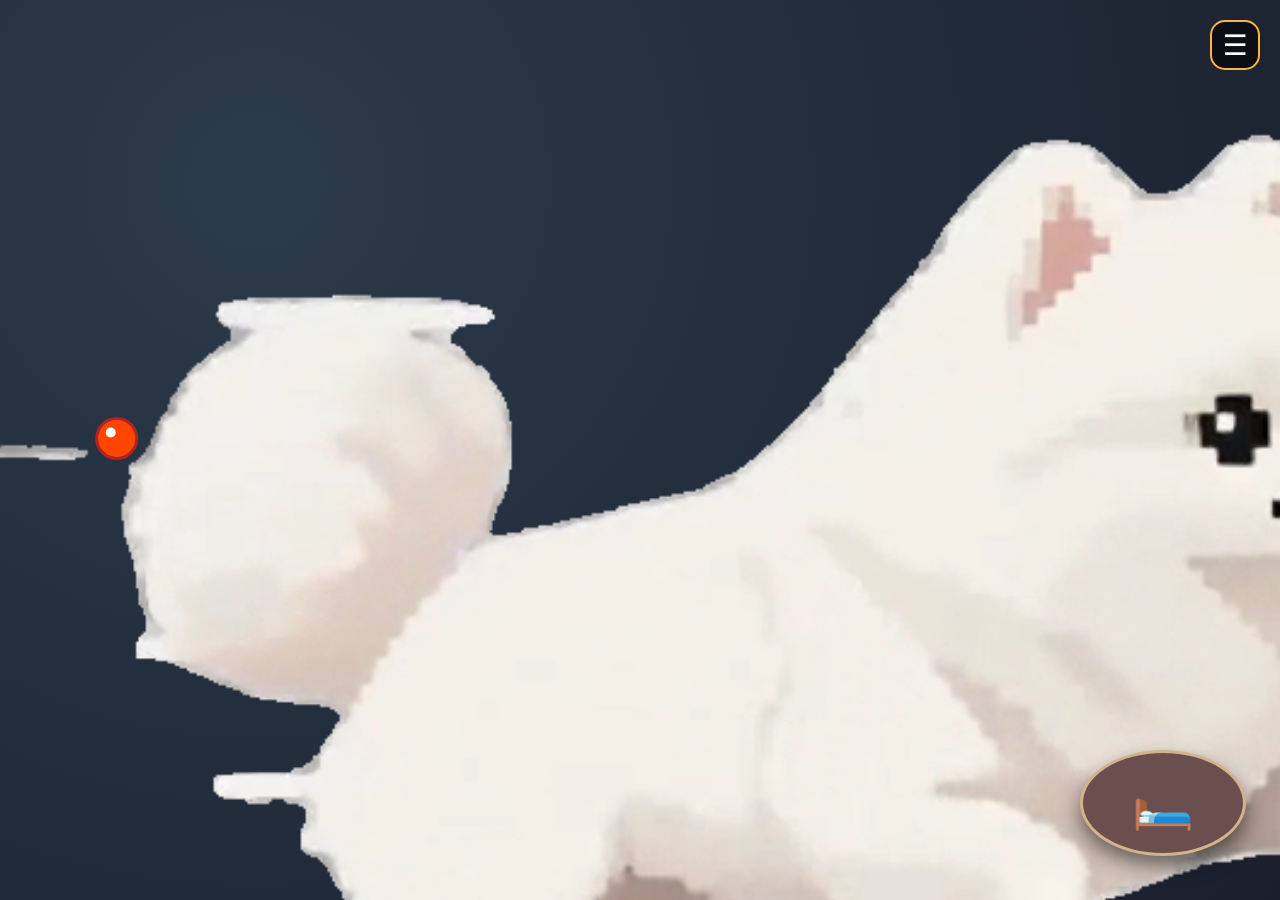
==== commit 15330827: "Add files via upload" ====
--- a/index.html
+++ b/index.html
@@ -3,22 +3,19 @@
 <head>
   <meta charset="UTF-8">
   <meta name="viewport" content="width=device-width, initial-scale=1.0, user-scalable=no, maximum-scale=1.0, viewport-fit=cover, shrink-to-fit=yes">
-  <title>🐕 Майбах | Живой Шпиц с Играми</title>
+  <title>🐕 Майбах | Живой Шпиц</title>
   <style>
     * { box-sizing: border-box; user-select: none; -webkit-tap-highlight-color: transparent; }
     body {
       margin: 0; min-height: 100vh;
       background: radial-gradient(circle at 20% 20%, #2b3a4a, #1a1f2c);
-      overflow: hidden;
+      overflow: hidden; touch-action: none;
       font-family: 'Segoe UI', system-ui, sans-serif;
-      cursor: default;
-    }
+      transition: background 0.5s;
+    }
+    body.dark-theme { background: radial-gradient(circle at 20% 20%, #1a1a2e, #0f0f1a); }
     #canvas { display: block; position: fixed; top: 0; left: 0; width: 100%; height: 100%; z-index: 1; touch-action: none; }
-    #dogVideo {
-      position: absolute; top: -9999px; left: -9999px;
-      width: 1px; height: 1px;
-      pointer-events: none;
-    }
+    #dogVideo { position: absolute; top: -9999px; left: -9999px; width: 1px; height: 1px; pointer-events: none; }
     #speechBubble {
       position: fixed; background: rgba(255,255,255,0.95); color: #1e1e2f;
       padding: 12px 18px; border-radius: 30px 30px 30px 5px;
@@ -37,44 +34,32 @@
       font-size: 32px; opacity: 0; transition: opacity 0.5s; pointer-events: none; z-index: 50;
     }
     #dogBed {
-      position: fixed;
-      width: 160px; height: 100px;
-      background: #6B4F4F;
-      border-radius: 50%;
-      box-shadow: 0 10px 20px rgba(0,0,0,0.5);
-      cursor: grab;
-      z-index: 10;
-      display: flex; align-items: center; justify-content: center;
-      font-size: 50px;
-      transition: left 0.1s, top 0.1s;
-      border: 3px solid #D2B48C;
-      box-sizing: content-box;
-      touch-action: none;
+      position: fixed; width: 160px; height: 100px;
+      background: #6B4F4F; border-radius: 50%; box-shadow: 0 10px 20px rgba(0,0,0,0.5);
+      cursor: grab; z-index: 10; display: flex; align-items: center; justify-content: center;
+      font-size: 50px; transition: left 0.1s, top 0.1s; border: 3px solid #D2B48C;
+      box-sizing: content-box; touch-action: none;
     }
     #dogBed:active { cursor: grabbing; }
-    #menuButton, #sleepToggleButton {
-      position: fixed; top: 20px;
-      width: 50px; height: 50px;
+    #menuButton, #sleepToggleButton, #guestButton {
+      position: fixed; top: 20px; width: 50px; height: 50px;
       background: rgba(0,0,0,0.6); backdrop-filter: blur(8px);
       border-radius: 15px; border: 2px solid #ffb347;
       display: flex; align-items: center; justify-content: center;
       font-size: 28px; color: white; z-index: 400; cursor: pointer;
-      transition: transform 0.1s;
-      touch-action: manipulation;
+      transition: transform 0.1s; touch-action: manipulation;
     }
     #menuButton { right: 20px; }
     #sleepToggleButton { right: 80px; display: none; }
-    #menuButton:active, #sleepToggleButton:active { transform: scale(0.9); }
+    #guestButton { right: 140px; display: none; }
+    #menuButton:active, #sleepToggleButton:active, #guestButton:active { transform: scale(0.9); }
     #menuPanel {
       position: fixed; top: 0; right: 0; width: 320px; height: 100vh;
       background: rgba(20,20,35,0.95); backdrop-filter: blur(12px);
-      z-index: 500; transform: translateX(100%);
-      transition: transform 0.3s ease;
-      display: flex; flex-direction: column;
-      padding: 80px 20px 20px;
-      overflow-y: auto;
-      border-left: 2px solid #ffb347;
-      touch-action: auto;
+      z-index: 500; transform: translateX(100%); transition: transform 0.3s ease;
+      display: flex; flex-direction: column; padding: 80px 20px 20px;
+      overflow-y: auto; border-left: 2px solid #ffb347;
+      touch-action: auto; color: #ddd;
     }
     #menuPanel.open { transform: translateX(0); }
     #menuCloseBtn {
@@ -96,1428 +81,700 @@
     #textInputMenu {
       flex: 1; padding: 10px; border-radius: 20px; border: 1px solid #ffb347;
       background: rgba(0,0,0,0.5); color: white; outline: none;
+      touch-action: manipulation;
     }
     .setting-slider { width: 100%; margin: 5px 0; touch-action: manipulation; }
     .setting-label { color: #ccc; font-size: 14px; display: flex; justify-content: space-between; }
     .state-item { color: #fff; font-size: 16px; margin-bottom: 6px; display: flex; align-items: center; gap: 8px; }
-
-    #gameModal {
+    .game-modal {
       position: fixed; top: 0; left: 0; width: 100%; height: 100%;
       background: rgba(0,0,0,0.8); backdrop-filter: blur(5px);
       z-index: 600; display: none; align-items: center; justify-content: center;
-      flex-direction: column;
-      touch-action: auto;
-    }
-    #gameModal.active { display: flex; }
-    #gameContainer {
-      background: rgba(30,30,46,0.95);
-      border: 2px solid #ffb347;
-      border-radius: 20px;
-      padding: 20px;
-      text-align: center;
-      max-width: 90vw;
-    }
-    #gameTitle { color: #ffd966; font-size: 24px; margin-bottom: 15px; }
-    #ticTacToeBoard {
-      display: grid;
-      grid-template-columns: repeat(3, 80px);
-      grid-template-rows: repeat(3, 80px);
-      gap: 5px;
-      margin: 0 auto;
+      flex-direction: column; touch-action: auto;
+    }
+    .game-modal.active { display: flex; }
+    .game-container {
+      background: rgba(30,30,46,0.95); border: 2px solid #ffb347;
+      border-radius: 20px; padding: 20px; text-align: center;
+      max-width: 90vw; max-height: 90vh; overflow-y: auto;
     }
     .ttt-cell {
-      background: rgba(255,255,255,0.1);
-      border: 2px solid #ffb347;
-      border-radius: 10px;
-      font-size: 40px;
-      color: white;
+      background: rgba(255,255,255,0.1); border: 2px solid #ffb347;
+      border-radius: 10px; font-size: 40px; color: white;
       display: flex; align-items: center; justify-content: center;
-      cursor: pointer;
-      transition: background 0.2s;
-      touch-action: manipulation;
+      cursor: pointer; transition: background 0.2s;
+      width: 80px; height: 80px; touch-action: manipulation;
     }
     .ttt-cell:hover { background: rgba(255,179,71,0.3); }
     .ttt-cell.X { color: #FF6B6B; }
     .ttt-cell.O { color: #4ECDC4; }
-    #gameMessage { color: white; margin: 15px 0; font-size: 18px; min-height: 27px; }
-    #newGameBtn, #closeGameBtn {
-      background: #ffb347; border: none; color: #1e1e2f;
-      padding: 10px 25px; border-radius: 25px;
-      font-size: 16px; font-weight: bold; cursor: pointer;
-      margin: 5px; transition: transform 0.1s;
-      touch-action: manipulation;
-    }
-    #newGameBtn:active, #closeGameBtn:active { transform: scale(0.95); }
     @media (max-width: 600px) {
       #menuPanel { width: 100%; }
       #speechBubble { max-width: 200px; font-size: 14px; }
       .menu-btn { min-width: 44px; height: 44px; font-size: 20px; }
-      #menuButton, #sleepToggleButton { width: 44px; height: 44px; font-size: 24px; }
+      #menuButton, #sleepToggleButton, #guestButton { width: 44px; height: 44px; font-size: 24px; }
       #sleepToggleButton { right: 70px; }
-      #ticTacToeBoard { grid-template-columns: repeat(3, 60px); grid-template-rows: repeat(3, 60px); }
-      .ttt-cell { font-size: 30px; }
-    }
-    @media (max-width: 400px) {
-      #dogBed { width: 120px; height: 80px; font-size: 40px; }
+      #guestButton { right: 120px; }
+      .ttt-cell { width: 60px; height: 60px; font-size: 30px; }
     }
   </style>
 </head>
-<body>
-
+<body class="light-theme">
 <div id="sleepIndicator">💤 Zzz...</div>
 <div id="speechBubble" style="opacity:0;">Гав! Я Майбах!</div>
 <canvas id="canvas"></canvas>
-<video id="dogVideo" muted playsinline preload="auto"
-       poster="animations/start.png"
-       src="animations/walk.webm">
-</video>
+<video id="dogVideo" muted playsinline preload="auto" poster="animations/start.png" src="animations/walk.webm"></video>
 <div id="dogBed">🛏️</div>
 <div id="menuButton">☰</div>
-<div id="sleepToggleButton" title="Сон/Пробуждение">😴</div>
-
-<div id="gameModal">
-  <div id="gameContainer">
-    <div id="gameTitle">🎮 Крестики-нолики с Майбахом</div>
-    <div id="ticTacToeBoard"></div>
-    <div id="gameMessage"></div>
-    <button id="newGameBtn">🔄 Новая игра</button>
-    <button id="closeGameBtn">✕ Закрыть</button>
+<div id="sleepToggleButton">😴</div>
+<div id="guestButton">👤</div>
+
+<div id="tictactoeModal" class="game-modal">
+  <div class="game-container">
+    <div style="color:#ffd966;font-size:24px;">🎮 Крестики-нолики</div>
+    <div id="ticTacToeBoard" style="display:grid;grid-template-columns:repeat(3,80px);gap:5px;margin:15px auto;"></div>
+    <div id="tttMessage" style="color:white;margin:10px;"></div>
+    <button id="newTttGameBtn">🔄 Новая игра</button>
+    <button id="closeTttBtn">✕ Закрыть</button>
+  </div>
+</div>
+
+<div id="treatModal" class="game-modal">
+  <div class="game-container">
+    <div style="color:#ffd966;font-size:24px;">🍖 Где вкусняшка?</div>
+    <div id="treatBowls" style="display:flex;gap:20px;justify-content:center;margin:20px;"></div>
+    <div id="treatMessage" style="color:white;margin:10px;"></div>
+    <button id="newTreatGameBtn">🔄 Ещё раз</button>
+    <button id="closeTreatBtn">✕ Закрыть</button>
+  </div>
+</div>
+
+<div id="tugModal" class="game-modal">
+  <div class="game-container">
+    <div style="color:#ffd966;font-size:24px;">🪢 Перетягивание каната</div>
+    <div id="tugRope" style="width:300px;height:20px;background:#8B4513;margin:20px auto;border-radius:10px;position:relative;">
+      <div id="tugMarker" style="width:20px;height:40px;background:#FFD700;position:absolute;top:-10px;left:50%;transform:translateX(-50%);border-radius:5px;"></div>
+    </div>
+    <div id="tugMessage" style="color:white;margin:10px;">Тяни за маркер!</div>
+    <button id="resetTugBtn">🔄 Заново</button>
+    <button id="closeTugBtn">✕ Закрыть</button>
+  </div>
+</div>
+
+<div id="diaryModal" class="game-modal">
+  <div class="game-container" style="max-width:400px;text-align:left;">
+    <div style="color:#ffd966;font-size:24px;text-align:center;">📔 Дневник Майбаха</div>
+    <div id="diaryEntries" style="max-height:400px;overflow-y:auto;margin:15px 0;color:#ddd;font-size:14px;"></div>
+    <button id="closeDiaryBtn">✕ Закрыть</button>
+  </div>
+</div>
+
+<div id="photoModal" class="game-modal">
+  <div class="game-container">
+    <div style="color:#ffd966;font-size:24px;">📸 Фотобудка</div>
+    <canvas id="photoCanvas" width="400" height="300" style="display:none;"></canvas>
+    <img id="photoFrame" src="" alt="Фото" style="max-width:100%;margin:15px 0;display:none;">
+    <button id="takePhotoBtn">📷 Снять</button>
+    <a id="downloadLink" style="display:none;">⬇️ Скачать</a>
+    <button id="closePhotoBtn">✕ Закрыть</button>
+  </div>
+</div>
+
+<div id="weatherModal" class="game-modal">
+  <div class="game-container">
+    <div style="color:#ffd966;font-size:24px;">🌤 Погода</div>
+    <div id="weatherInfo" style="color:white;margin:15px;">Загрузка...</div>
+    <button id="closeWeatherBtn">✕ Закрыть</button>
   </div>
 </div>
 
 <div id="menuPanel">
   <button id="menuCloseBtn">✕</button>
-
   <div class="menu-section">
-    <h3>🐾 Состояние Майбаха</h3>
+    <h3>🐾 Состояние</h3>
     <div class="state-item"><span id="moodStateIcon">😊</span> <span id="moodStateText">Счастливый</span></div>
-    <div class="state-item">💤 Статус сна: <span id="sleepStateText">Нет</span></div>
+    <div class="state-item">💤 Сон: <span id="sleepStateText">Нет</span></div>
     <div class="state-item">🎲 Действий: <span id="actionStateCount">0</span></div>
-    <div class="state-item" id="perfModeIndicator" style="display:none;">📱 Режим: эконом</div>
-  </div>
-
+    <div class="state-item">⭐ Уровень: <span id="levelDisplay">1</span> (Опыт: <span id="xpDisplay">0</span>/100)</div>
+  </div>
   <div class="menu-section">
     <h3>🎮 Игры</h3>
     <div class="menu-row">
-      <button class="menu-btn" id="tictactoeBtn" title="Крестики-нолики">❌⭕</button>
-      <span style="color:#ccc; font-size:14px;">Крестики-нолики</span>
+      <button class="menu-btn" id="openTttBtn">❌⭕</button>
+      <button class="menu-btn" id="openTreatBtn">🍖</button>
+      <button class="menu-btn" id="openTugBtn">🪢</button>
     </div>
   </div>
-
   <div class="menu-section">
-    <h3>🎤 Управление</h3>
+    <h3>🎤 Общение</h3>
     <div class="menu-row">
-      <button class="menu-btn" id="voiceBtnMenu" title="Голос">🎤</button>
-      <input type="text" id="textInputMenu" placeholder="Спросить..." enterkeyhint="send">
+      <button class="menu-btn" id="voiceBtnMenu">🎤</button>
+      <input type="text" id="textInputMenu" placeholder="Спросить...">
     </div>
     <div class="menu-row">
-      <button class="menu-btn" id="memeBtnMenu" title="Мем">🖼️</button>
-      <button class="menu-btn" id="barkBtnMenu" title="Гав">🐕</button>
-      <button class="menu-btn" id="cleanBtnMenu" title="Убрать мемы">🧹</button>
-      <button class="menu-btn" id="sleepBtnMenu" title="Сон">😴</button>
+      <button class="menu-btn" id="diaryBtn">📔</button>
+      <button class="menu-btn" id="photoBtn">📸</button>
+      <button class="menu-btn" id="weatherBtn">🌤</button>
     </div>
   </div>
-
   <div class="menu-section">
-    <h3>⚙️ Настройки визуала</h3>
-    <div class="setting-label">Размер шпица <span id="sizeValue">100%</span></div>
-    <input type="range" class="setting-slider" id="sizeSlider" min="50" max="150" value="100">
-    <div class="setting-label">Непрозрачность <span id="opacityValue">100%</span></div>
-    <input type="range" class="setting-slider" id="opacitySlider" min="30" max="100" value="100">
-    <div class="setting-label">
-      <label><input type="checkbox" id="showPrintsCheck" checked> Следы лап</label>
+    <h3>🎨 Внешность</h3>
+    <div class="menu-row">
+      <label style="color:#ccc;">Ошейник:</label>
+      <select id="collarSelect" style="padding:5px;border-radius:10px;">
+        <option value="none">Без ошейника</option>
+        <option value="red">Красный</option>
+        <option value="blue">Синий</option>
+        <option value="green">Зелёный</option>
+        <option value="gold">Золотой</option>
+      </select>
     </div>
+    <div class="menu-row">
+      <label style="color:#ccc;">Фон:</label>
+      <select id="bgSelect" style="padding:5px;border-radius:10px;">
+        <option value="default">Обычный</option>
+        <option value="park">Парк</option>
+        <option value="beach">Пляж</option>
+      </select>
+    </div>
+    <div class="menu-row">
+      <label style="color:#ccc;">Погода:</label>
+      <button class="menu-btn" id="rainBtn">🌧</button>
+      <button class="menu-btn" id="snowBtn">❄️</button>
+      <button class="menu-btn" id="clearWeatherBtn">☀️</button>
+    </div>
+  </div>
+  <div class="menu-section">
+    <h3>⚙️ Настройки</h3>
+    <div class="setting-label">Размер <span id="sizeValue">100%</span></div>
+    <input type="range" id="sizeSlider" min="50" max="150" value="100">
+    <div class="setting-label">Громкость <span id="volumeValue">50%</span></div>
+    <input type="range" id="volumeSlider" min="0" max="100" value="50">
+    <div class="setting-label"><label><input type="checkbox" id="showPrintsCheck" checked> Следы лап</label></div>
+    <div class="setting-label"><label><input type="checkbox" id="darkThemeCheck"> Тёмная тема</label></div>
+    <div class="setting-label"><label><input type="checkbox" id="stepCounterCheck"> Шагомер</label></div>
   </div>
 </div>
 
 <script>
-(function(){
-  "use strict";
-
-  // ========== ОПРЕДЕЛЕНИЕ УСТРОЙСТВА ==========
-  const UA = navigator.userAgent;
-  const isMobile = /Mobi|Android|iPhone|iPad|iPod|webOS/i.test(UA);
-  const isIOS = /iPhone|iPad|iPod/.test(UA);
-  const isAndroid = /Android/.test(UA);
-  let deviceModel = 'unknown';
-  let deviceBrand = 'unknown';
-
-  if (isAndroid) {
-    const match = UA.match(/Android\s[\d.]+;\s([^;)]+)/);
-    if (match) deviceModel = match[1].trim();
-  } else if (isIOS) {
-    const match = UA.match(/iPhone(\d+,\d+)|iPad(\d+,\d+)/);
-    if (match) deviceModel = match[0];
-  }
-
-  if (navigator.userAgentData && navigator.userAgentData.getHighEntropyValues) {
-    navigator.userAgentData.getHighEntropyValues(['model', 'brands']).then(data => {
-      if (data.model) deviceModel = data.model;
-      if (data.brands && data.brands.length) deviceBrand = data.brands[0].brand;
-    }).catch(() => {});
-  }
-
-  const deviceMemory = navigator.deviceMemory || 4;
-  const hardwareConcurrency = navigator.hardwareConcurrency || 4;
-  const isLowPerformance = isMobile && (deviceMemory < 4 || hardwareConcurrency < 4);
-  let enableEffects = !isLowPerformance;
-
-  // Проверка поддержки прозрачного видео
-  let supportsAlphaVideo = true;
-  const testVideo = document.createElement('video');
-  testVideo.muted = true;
-  testVideo.playsInline = true;
-  testVideo.src = 'animations/walk.webm';
-  testVideo.addEventListener('loadeddata', () => {
-    const testCanvas = document.createElement('canvas');
-    testCanvas.width = 2; testCanvas.height = 2;
-    const ctx = testCanvas.getContext('2d');
-    testVideo.currentTime = 0.1;
-    testVideo.addEventListener('seeked', () => {
-      ctx.drawImage(testVideo, 0, 0, 2, 2);
-      const pixel = ctx.getImageData(0, 0, 1, 1).data;
-      if (pixel[3] === 255) supportsAlphaVideo = false;
+(function() {
+  const UA = navigator.userAgent, isMobile = /Mobi|Android|iPhone|iPad|iPod/i.test(UA);
+  const isIOS = /iPhone|iPad|iPod/.test(UA), isLow = isMobile && (navigator.deviceMemory||4) < 4;
+  let enableFX = !isLow, audioCtx, lastGesture = false;
+  const canvas = document.getElementById('canvas'), ctx = canvas.getContext('2d');
+  const dogVideo = document.getElementById('dogVideo'), bubble = document.getElementById('speechBubble');
+  const sleepInd = document.getElementById('sleepIndicator'), dogBed = document.getElementById('dogBed');
+  const menuPanel = document.getElementById('menuPanel'), menuBtn = document.getElementById('menuButton');
+  const sleepToggle = document.getElementById('sleepToggleButton'), guestBtn = document.getElementById('guestButton');
+  const sizeSlider = document.getElementById('sizeSlider'), volumeSlider = document.getElementById('volumeSlider');
+  const showPrintsCheck = document.getElementById('showPrintsCheck'), darkThemeCheck = document.getElementById('darkThemeCheck');
+  const collarSelect = document.getElementById('collarSelect'), bgSelect = document.getElementById('bgSelect');
+  const rainBtn = document.getElementById('rainBtn'), snowBtn = document.getElementById('snowBtn'), clearWeatherBtn = document.getElementById('clearWeatherBtn');
+  const textInput = document.getElementById('textInputMenu'), voiceBtn = document.getElementById('voiceBtnMenu');
+  const diaryBtn = document.getElementById('diaryBtn'), photoBtn = document.getElementById('photoBtn'), weatherBtn = document.getElementById('weatherBtn');
+  const stepCheck = document.getElementById('stepCounterCheck');
+  const tttBoard = document.getElementById('ticTacToeBoard'), tttMsg = document.getElementById('tttMessage');
+  const treatBowls = document.getElementById('treatBowls'), treatMsg = document.getElementById('treatMessage');
+  const tugRope = document.getElementById('tugRope'), tugMarker = document.getElementById('tugMarker'), tugMsg = document.getElementById('tugMessage');
+  const photoCanvas = document.getElementById('photoCanvas'), photoFrame = document.getElementById('photoFrame');
+  const downloadLink = document.getElementById('downloadLink'), weatherInfo = document.getElementById('weatherInfo');
+  const diaryEntries = document.getElementById('diaryEntries');
+
+  let W, H, mouseX = 0, mouseY = 0, lastActivity = Date.now(), actionCount = 0;
+  let particles = [], weatherParticles = [], diary = [], totalSteps = 0, stepWatchId = null;
+  let settings = { size:100, opacity:100, showPrints:true, volume:50, darkTheme:false, bg:'default', weather:'none' };
+  let pet = {
+    x:0,y:0,vx:0,vy:0,mood:'happy',sleep:false,dragged:false,dx:0,dy:0,facing:true,anim:'idle',
+    targetX:null,targetY:null,moveStart:0,moveDur:0,startX:0,startY:0,moving:false,
+    memes:[],prints:[],bedX:0,bedY:0,bedDrag:false,bedOffX:0,bedOffY:0,
+    ball:{x:0,y:0,active:false,r:20},emotion:'happy',bond:0.6,
+    memory:{pet:0,play:0,ignore:Date.now()},xp:0,level:1,collar:'none'
+  };
+  let stateLock = false, lastDec = 0, needs = {energy:0.8,fun:0.7,social:0.6};
+  const STATE = {IDLE:'IDLE',WANDER:'WANDER',FOLLOW:'FOLLOW',FETCH:'FETCH',SLEEP:'SLEEP'};
+  let currState = STATE.IDLE;
+  let CONFIG = { apiKeys:[], models:[], systemPrompt:'' }, keyIdx = 0;
+
+  const ANIM = {
+    idle:{src:null,type:'poster'}, walk:{src:'animations/walk.webm',type:'video',rate:1},
+    run:{src:'animations/run.webm',type:'video',rate:1}, sleep:{src:'animations/sleep.webm',type:'video',rate:1,loop:true},
+    sitting:{src:'animations/sitting.webm',type:'video',rate:1,loop:true},
+    look:{src:'animations/looking_back.webm',type:'video',rate:1,once:true},
+    sneeze:{src:'animations/sneeze.webm',type:'video',rate:2,once:true}
+  };
+  const phrases = {
+    angryWake:["КТО МЕНЯ ТРЯСЁТ?!","НЕ ТРОГАЙ СПЯЩЕГО ПСА!","Я ТЕБЕ СЕЙЧАС ПОКАЖУ ГРОМКИЙ ЗВУК!","ТЫ ЧТО, С УМА СОШЁЛ?!","ГАВ-ГАВ-ГАВ!!!","МАЙБАХ НЕ ДОВОЛЕН!!!"],
+    softWake:["Ты чего? Я так сладко спал...","Зачем разбудили?","Ладно, давай играть.","Я ещё немного уставший...","Ну что там у тебя?"],
+    owner:["Соня — самая лучшая хозяйка в мире! Гав!","Обожаю Соню, она меня чешет за ушком.","Соня приносит мне игрушки и вкусняшки.","Моя Соня всегда со мной играет, я её защищаю!","Если кто-то обидит Соню, я зарычу! Р-р-р!","Соня для меня как солнышко. Гав!"]
+  };
+
+  function clamp(v,min,max){ return Math.max(min,Math.min(max,v)); }
+  function rnd(min,max){ return Math.random()*(max-min)+min; }
+  function pick(arr){ return arr[Math.floor(Math.random()*arr.length)]; }
+  function showBubble(txt,d=4000){
+    bubble.style.opacity='1'; bubble.textContent=txt;
+    bubble.style.left=(pet.x-40)+'px'; bubble.style.top=(pet.y-110)+'px';
+    clearTimeout(window.bt); window.bt=setTimeout(()=>bubble.style.opacity='0',d);
+  }
+  function speak(txt){
+    if(!window.speechSynthesis)return;
+    const u=new SpeechSynthesisUtterance(txt); u.lang='ru-RU'; u.rate=1.1;
+    speechSynthesis.cancel(); speechSynthesis.speak(u);
+  }
+  function updateMood(){
+    const m={calm:'😌 Спокойный',happy:'😊 Счастливый',tired:'😴 Уставший',angry:'😠 Злой'};
+    const t=m[pet.mood]||m.calm; document.getElementById('moodStateIcon').textContent=t.split(' ')[0];
+    document.getElementById('moodStateText').textContent=t.split(' ').slice(1).join(' ');
+  }
+  function updateSleepDisp(){
+    document.getElementById('sleepStateText').textContent=pet.sleep?'Да (😴)':'Нет (бодрствует)';
+    if(isMobile) sleepToggle.textContent=pet.sleep?'😴':'🐕';
+  }
+  function incAction(){ actionCount++; document.getElementById('actionStateCount').textContent=actionCount; }
+  function addXP(amt){
+    pet.xp+=amt; const need=pet.level*100;
+    if(pet.xp>=need){ pet.xp-=need; pet.level++; showBubble(`Уровень ${pet.level}! Гав!`,3000); }
+    document.getElementById('levelDisplay').textContent=pet.level;
+    document.getElementById('xpDisplay').textContent=pet.xp;
+    savePet();
+  }
+  function updateBg(){
+    const b=document.body;
+    if(settings.bg==='park') b.style.background='linear-gradient(180deg, #87CEEB 0%, #98FB98 100%)';
+    else if(settings.bg==='beach') b.style.background='linear-gradient(180deg, #FFDAB9 0%, #FFE4B5 100%)';
+    else b.style.background='';
+  }
+  function updateWeatherFx(){
+    weatherParticles=[];
+    if(settings.weather==='rain') for(let i=0;i<80;i++) weatherParticles.push({x:Math.random()*W,y:Math.random()*H,s:4+Math.random()*8});
+    else if(settings.weather==='snow') for(let i=0;i<60;i++) weatherParticles.push({x:Math.random()*W,y:Math.random()*H,s:1+Math.random()*3,r:2+Math.random()*4});
+  }
+  function getAudioCtx(){
+    if(!audioCtx) audioCtx=new (window.AudioContext||window.webkitAudioContext)();
+    if(audioCtx.state==='suspended') audioCtx.resume();
+    return audioCtx;
+  }
+  function playSound(type){
+    if(!enableFX||(isMobile&&!lastGesture))return;
+    const vol=settings.volume/100;
+    try{
+      const ac=getAudioCtx(), osc=ac.createOscillator(), g=ac.createGain();
+      g.gain.value=vol*0.3;
+      if(type==='snore'){ osc.type='sawtooth'; osc.frequency.setValueAtTime(120,ac.currentTime); osc.frequency.exponentialRampToValueAtTime(80,ac.currentTime+0.5); g.gain.setValueAtTime(0.1*vol,ac.currentTime); g.gain.exponentialRampToValueAtTime(0.01,ac.currentTime+0.8); osc.start(); osc.stop(ac.currentTime+0.8); }
+      else if(type==='bark'){ osc.type='triangle'; osc.frequency.setValueAtTime(700,ac.currentTime); osc.frequency.exponentialRampToValueAtTime(400,ac.currentTime+0.15); osc.start(); osc.stop(ac.currentTime+0.2); }
+      else if(type==='angry'){ osc.type='sawtooth'; osc.frequency.setValueAtTime(300,ac.currentTime); osc.frequency.exponentialRampToValueAtTime(150,ac.currentTime+0.3); osc.start(); osc.stop(ac.currentTime+0.4); }
+      osc.connect(g); g.connect(ac.destination);
+    }catch(e){}
+  }
+  function addDiary(text){ diary.unshift({time:new Date().toLocaleString(),text}); if(diary.length>50) diary.pop(); localStorage.setItem('spitz_diary',JSON.stringify(diary)); }
+  function renderDiary(){
+    diaryEntries.innerHTML=diary.map(e=>`<div style="margin-bottom:8px;"><b>${e.time}</b> ${e.text}</div>`).join('');
+  }
+  function takePhoto(){
+    photoCanvas.width=canvas.width; photoCanvas.height=canvas.height;
+    const pctx=photoCanvas.getContext('2d');
+    pctx.drawImage(canvas,0,0);
+    const data=photoCanvas.toDataURL('image/png');
+    photoFrame.src=data; photoFrame.style.display='block';
+    downloadLink.href=data; downloadLink.download='maybach.png'; downloadLink.style.display='inline-block';
+  }
+  function fetchWeather(){
+    fetch('https://api.open-meteo.com/v1/forecast?latitude=55.75&longitude=37.62&current_weather=true')
+    .then(r=>r.json()).then(d=>{
+      const w=d.current_weather;
+      weatherInfo.innerHTML=`Температура: ${w.temperature}°C, Ветер: ${w.windspeed} км/ч, Код: ${w.weathercode}`;
+      if(w.weathercode<=3) showBubble('Хорошая погода! Гав!');
+      else showBubble('На улице пасмурно...');
+    }).catch(()=>weatherInfo.innerHTML='Ошибка загрузки');
+  }
+  function startStepCounter(){
+    if(stepWatchId) return;
+    if(window.DeviceMotionEvent){
+      stepWatchId=navigator.accelerometer?null:0;
+      let lastStep=0;
+      window.addEventListener('devicemotion',e=>{
+        const acc=e.accelerationIncludingGravity;
+        const mag=Math.sqrt(acc.x*acc.x+acc.y*acc.y+acc.z*acc.z);
+        if(mag>15&&Date.now()-lastStep>500){ totalSteps++; lastStep=Date.now(); saveSteps(); }
+      });
+    }
+  }
+  function stopStepCounter(){ if(stepWatchId!==null) window.removeEventListener('devicemotion',()=>{}); stepWatchId=null; }
+  function saveSteps(){ localStorage.setItem('spitz_steps',totalSteps); }
+  function loadSteps(){ totalSteps=parseInt(localStorage.getItem('spitz_steps')||'0'); }
+
+  function setAnim(name){
+    if(pet.anim===name&&name!=='sneeze'&&name!=='look')return;
+    const anim=ANIM[name]; if(!anim)return;
+    pet.anim=name;
+    if(anim.type==='poster'){ dogVideo.pause(); dogVideo.currentTime=0; }
+    else{ dogVideo.src=anim.src; dogVideo.playbackRate=anim.rate||1; dogVideo.loop=anim.loop||false; dogVideo.currentTime=0; dogVideo.play().catch(()=>{}); }
+  }
+  function updateAnimByState(){
+    if(pet.sleep){ setAnim('sleep'); return; }
+    const spd=Math.hypot(pet.vx,pet.vy);
+    if(pet.dragged||pet.moving) setAnim(spd>4?'run':'walk');
+    else if(spd<0.3) setAnim('idle'); else if(spd<2.5) setAnim('walk'); else setAnim('run');
+  }
+  function drawDog(){
+    const w=dogVideo.videoWidth||130, h=dogVideo.videoHeight||130;
+    const scale=(H*0.35)/130*(settings.size/100);
+    const dw=w*scale, dh=h*scale, x=pet.x-dw/2, y=pet.y-dh/2;
+    if(pet.collar!=='none'){
+      ctx.save(); ctx.strokeStyle=pet.collar; ctx.lineWidth=4;
+      ctx.beginPath(); ctx.ellipse(pet.x,pet.y-dh*0.35,dw*0.25,8,0,0,Math.PI*2); ctx.stroke(); ctx.restore();
+    }
+    if(pet.anim==='idle'){
+      const img=new Image(); img.src='animations/start.png';
+      if(img.complete) ctx.drawImage(img,x,y,dw,dh); return;
+    }
+    if(dogVideo.readyState>=2&&!dogVideo.ended){
+      ctx.save();
+      if(!pet.facing){ ctx.translate(pet.x,pet.y); ctx.scale(-1,1); ctx.drawImage(dogVideo,-dw/2,-dh/2,dw,dh); }
+      else ctx.drawImage(dogVideo,x,y,dw,dh);
+      ctx.restore();
+    }
+  }
+  function drawWeather(){
+    if(settings.weather==='rain'){
+      ctx.fillStyle='rgba(200,200,255,0.5)';
+      weatherParticles.forEach(p=>{ ctx.fillRect(p.x,p.y,2,10); p.y+=p.s; if(p.y>H){p.y=-10;p.x=Math.random()*W;} });
+    }else if(settings.weather==='snow'){
+      ctx.fillStyle='white';
+      weatherParticles.forEach(p=>{ ctx.beginPath(); ctx.arc(p.x,p.y,p.r,0,Math.PI*2); ctx.fill(); p.y+=p.s; if(p.y>H){p.y=-10;p.x=Math.random()*W;} });
+    }
+  }
+  function drawBall(){
+    if(!pet.ball.active)return;
+    ctx.beginPath(); ctx.arc(pet.ball.x,pet.ball.y,pet.ball.r,0,Math.PI*2);
+    ctx.fillStyle='#FF4500'; ctx.fill(); ctx.strokeStyle='#B22222'; ctx.lineWidth=3; ctx.stroke();
+    ctx.beginPath(); ctx.arc(pet.ball.x-6,pet.ball.y-6,5,0,Math.PI*2); ctx.fillStyle='white'; ctx.fill();
+  }
+  function spawnBall(){ pet.ball.x=100+Math.random()*(W-200); pet.ball.y=100+Math.random()*(H-200); pet.ball.active=true; }
+  function moveToSleep(){
+    if(pet.sleep)return;
+    const bx=pet.bedX+80, by=pet.bedY+50;
+    pet.moving=true; pet.targetX=bx; pet.targetY=by-20; pet.moveStart=performance.now(); pet.moveDur=2000; pet.startX=pet.x; pet.startY=pet.y;
+    pet.onMoveEnd=()=>{ pet.sleep=true; updateSleepDisp(); pet.vx=0; pet.vy=0; sleepInd.style.opacity='1'; setAnim('sleep'); showBubble('😴 Хррр...',2000); playSound('snore'); pet.facing=true; pet.x=bx; pet.y=by-20; };
+    setAnim('run');
+  }
+  function softWake(reason){
+    if(!pet.sleep)return;
+    pet.sleep=false; updateSleepDisp(); sleepInd.style.opacity='0'; pet.mood='tired'; updateMood();
+    showBubble(pick(phrases.softWake),3000); speak(pick(phrases.softWake));
+    setAnim('idle'); stateLock=false;
+  }
+  function angryWake(){
+    if(!pet.sleep)return;
+    pet.sleep=false; updateSleepDisp(); sleepInd.style.opacity='0'; pet.mood='angry'; updateMood();
+    showBubble(pick(phrases.angryWake),3000); speak(pick(phrases.angryWake));
+    pet.vx=(Math.random()-0.5)*8; pet.vy=(Math.random()-0.5)*8; setAnim('run'); stateLock=false;
+  }
+  function goTo(tx,ty,dur,next){
+    if(pet.dragged||pet.sleep){ stateLock=false; return; }
+    pet.moving=true; pet.targetX=tx; pet.targetY=ty; pet.moveStart=performance.now(); pet.moveDur=dur; pet.startX=pet.x; pet.startY=pet.y;
+    pet.onMoveEnd=()=>{ pet.moving=false; if(next) setState(next); else stateLock=false; };
+  }
+  function setState(st){
+    currState=st;
+    if(st===STATE.IDLE) setTimeout(()=>{stateLock=false;},1000+Math.random()*2000);
+    else if(st===STATE.WANDER){
+      const a=Math.random()*Math.PI*2, d=150+Math.random()*200;
+      goTo(clamp(pet.x+Math.cos(a)*d,60,W-60),clamp(pet.y+Math.sin(a)*d,80,H-80),2000,STATE.IDLE);
+    }else if(st===STATE.FOLLOW) goTo(mouseX,mouseY,2000,STATE.IDLE);
+    else if(st===STATE.FETCH){
+      if(!pet.ball.active){ stateLock=false; return; }
+      goTo(pet.ball.x,pet.ball.y,1500,null);
+      pet.onMoveEnd=()=>{
+        if(!pet.ball.active){ stateLock=false; return; }
+        pet.ball.active=false; goTo(mouseX,mouseY,2000,null);
+        pet.onMoveEnd=()=>{ pet.ball.x=mouseX; pet.ball.y=mouseY; pet.ball.active=true; showBubble('Апорт!',1500); needs.fun+=0.2; pet.memory.play=Date.now(); stateLock=false; };
+      };
+    }else if(st===STATE.SLEEP){ moveToSleep(); setTimeout(()=>{needs.energy=1;stateLock=false;setState(STATE.IDLE);},8000); }
+  }
+  function decideState(){
+    if(stateLock||Date.now()-lastDec<1500)return;
+    lastDec=Date.now(); stateLock=true;
+    const now=Date.now();
+    if(pet.sleep) pet.emotion='sleepy';
+    else if(now-pet.memory.pet<5000) pet.emotion='happy';
+    else if(now-pet.memory.play<8000) pet.emotion='excited';
+    else if(now-pet.memory.ignore>15000) pet.emotion='bored';
+    if(needs.energy<0.2||pet.emotion==='sleepy') setState(STATE.SLEEP);
+    else if(pet.emotion==='bored'&&Math.random()<0.6) setState(STATE.FOLLOW);
+    else if(pet.emotion==='excited'&&pet.ball.active) setState(STATE.FETCH);
+    else if(Math.random()<pet.bond) setState(STATE.FOLLOW);
+    else setState(STATE.WANDER);
+  }
+  function gameLoop(t){
+    if(!gameLoop.lastT) gameLoop.lastT=t;
+    const dt=t-gameLoop.lastT; gameLoop.lastT=t;
+    if(!document.querySelector('.game-modal.active')){
+      needs.energy-=dt*0.00002; needs.fun-=dt*0.000015; needs.social-=dt*0.00001;
+      needs.energy=clamp(needs.energy,0,1); needs.fun=clamp(needs.fun,0,1); needs.social=clamp(needs.social,0,1);
+      decideState();
+      if(!pet.dragged&&!pet.sleep&&pet.moving){
+        const elapsed=performance.now()-pet.moveStart, t1=Math.min(1,elapsed/pet.moveDur);
+        const eased=t1<0.5?2*t1*t1:1-Math.pow(-2*t1+2,2)/2;
+        pet.x=pet.startX+(pet.targetX-pet.startX)*eased; pet.y=pet.startY+(pet.targetY-pet.startY)*eased;
+        if(t1>=1){ pet.x=pet.targetX; pet.y=pet.targetY; pet.moving=false; if(pet.onMoveEnd){ pet.onMoveEnd(); pet.onMoveEnd=null; } }
+      }
+      updateAnimByState();
+      if(pet.vx>0.1||(pet.moving&&pet.targetX>pet.x)) pet.facing=true;
+      else if(pet.vx<-0.1||(pet.moving&&pet.targetX<pet.x)) pet.facing=false;
+      if(settings.showPrints&&enableFX&&(Math.abs(pet.vx)>0.5||pet.moving)&&pet.y<H-100) addPrint();
+    }
+    pet.vx=(pet.targetX||pet.x)?(pet.targetX-pet.x)*0.05:0;
+    pet.vy=(pet.targetY||pet.y)?(pet.targetY-pet.y)*0.05:0;
+    ctx.clearRect(0,0,W,H);
+    drawWeather(); drawBall(); drawDog();
+    bubble.style.left=(pet.x-40)+'px'; bubble.style.top=(pet.y-110)+'px';
+    requestAnimationFrame(gameLoop);
+  }
+  function addPrint(){
+    const now=Date.now();
+    if(now-pet.lastPrintTime<300)return;
+    pet.lastPrintTime=now;
+    pet.prints.push({x:pet.x,y:pet.y+20,time:now}); if(pet.prints.length>40) pet.prints.shift();
+  }
+  function resize(){
+    const dpr=isLow?Math.min(window.devicePixelRatio,2):window.devicePixelRatio||1;
+    W=window.innerWidth; H=window.innerHeight;
+    canvas.width=W*dpr; canvas.height=H*dpr;
+    canvas.style.width=W+'px'; canvas.style.height=H+'px';
+    ctx.setTransform(1,0,0,1,0,0); ctx.scale(dpr,dpr);
+    updateWeatherFx();
+  }
+  function loadConfig(){
+    fetch('config.json').then(r=>r.json()).then(d=>{
+      if(d.apiKeys) CONFIG.apiKeys=d.apiKeys;
+      if(d.models) CONFIG.models=d.models;
+      if(d.systemPrompt) CONFIG.systemPrompt=d.systemPrompt;
+    }).catch(()=>{});
+  }
+  function getApiKey(){ return CONFIG.apiKeys.length?CONFIG.apiKeys[keyIdx]:null; }
+  function rotateKey(){ keyIdx=(keyIdx+1)%CONFIG.apiKeys.length; return CONFIG.apiKeys[keyIdx]; }
+  async function askAI(msg){
+    const key=getApiKey(); if(!key){ showBubble('Нет ключа API',3000); return; }
+    const model=CONFIG.models[0]||'google/gemma-4-31b-it:free';
+    let retries=0;
+    const attempt=async()=>{
+      if(retries++>5){ showBubble('ИИ устал',3000); return; }
+      try{
+        const res=await fetch('https://openrouter.ai/api/v1/chat/completions',{
+          method:'POST',
+          headers:{'Authorization':`Bearer ${key}`,'Content-Type':'application/json','HTTP-Referer':location.origin},
+          body:JSON.stringify({model,messages:[{role:'system',content:CONFIG.systemPrompt},{role:'user',content:msg}],max_tokens:120,temperature:0.9})
+        });
+        if(!res.ok){ if(res.status===429||res.status===401){ rotateKey(); return attempt(); } throw new Error(); }
+        const data=await res.json();
+        let reply=data.choices[0].message.content||'Гав?';
+        reply=reply.replace(/р/g,()=>Math.random()<0.1?'р-р-р':'р');
+        showBubble(reply,5000); speak(reply); incAction();
+      }catch(e){ showBubble('Ошибка связи',3000); }
+    };
+    attempt();
+  }
+  function handleMsg(msg){
+    if(pet.sleep){ showBubble('Я сплю...',1000); return; }
+    pet.memory.ignore=Date.now(); pet.bond+=0.01;
+    if(/соня|хозяйка|хозяин|хозяйку|хозяйке|соню|соне|соней/i.test(msg)){
+      const p=pick(phrases.owner); showBubble(p,5000); speak(p); incAction(); return;
+    }
+    askAI(msg);
+  }
+  function savePet(){ localStorage.setItem('spitz_data',JSON.stringify({xp:pet.xp,level:pet.level,collar:pet.collar})); }
+  function loadPet(){
+    const d=localStorage.getItem('spitz_data');
+    if(d){ try{ const p=JSON.parse(d); pet.xp=p.xp||0; pet.level=p.level||1; pet.collar=p.collar||'none'; }catch(e){} }
+    document.getElementById('levelDisplay').textContent=pet.level;
+    document.getElementById('xpDisplay').textContent=pet.xp;
+    collarSelect.value=pet.collar;
+  }
+  function loadSettings(){
+    const s=localStorage.getItem('spitz_settings');
+    if(s){ try{ Object.assign(settings,JSON.parse(s)); }catch(e){} }
+    if(isLow) settings.showPrints=false;
+    sizeSlider.value=settings.size; volumeSlider.value=settings.volume;
+    showPrintsCheck.checked=settings.showPrints; darkThemeCheck.checked=settings.darkTheme;
+    bgSelect.value=settings.bg; document.body.classList.toggle('dark-theme',settings.darkTheme);
+    updateBg(); updateWeatherFx();
+  }
+  function saveSettings(){ localStorage.setItem('spitz_settings',JSON.stringify(settings)); }
+
+  function openModal(id){ document.getElementById(id).classList.add('active'); }
+  function closeModal(id){ document.getElementById(id).classList.remove('active'); }
+
+  let tttBoardData, tttActive, tttPlayer, tttOver;
+  const winPatterns=[[0,1,2],[3,4,5],[6,7,8],[0,3,6],[1,4,7],[2,5,8],[0,4,8],[2,4,6]];
+  function renderTTT(){
+    tttBoard.innerHTML='';
+    tttBoardData.forEach((c,i)=>{
+      const div=document.createElement('div'); div.className='ttt-cell'; if(c) div.classList.add(c);
+      div.textContent=c; div.onclick=()=>tttClick(i); tttBoard.appendChild(div);
     });
-    testVideo.currentTime = 0;
+  }
+  function tttClick(i){
+    if(!tttActive||tttOver||tttBoardData[i]||tttPlayer!=='X')return;
+    tttBoardData[i]='X'; renderTTT(); checkTTT();
+    if(!tttOver){ tttPlayer='O'; tttMsg.textContent='Майбах думает...'; setTimeout(maybachTTT,800+Math.random()*1200); }
+  }
+  function maybachTTT(){
+    for(const p of winPatterns){
+      const[a,b,c]=p;
+      if(tttBoardData[a]==='O'&&tttBoardData[b]==='O'&&!tttBoardData[c]){ makeTTTMove(c,'O'); return; }
+      if(tttBoardData[a]==='O'&&tttBoardData[c]==='O'&&!tttBoardData[b]){ makeTTTMove(b,'O'); return; }
+      if(tttBoardData[b]==='O'&&tttBoardData[c]==='O'&&!tttBoardData[a]){ makeTTTMove(a,'O'); return; }
+    }
+    for(const p of winPatterns){
+      const[a,b,c]=p;
+      if(tttBoardData[a]==='X'&&tttBoardData[b]==='X'&&!tttBoardData[c]){ makeTTTMove(c,'O'); return; }
+      if(tttBoardData[a]==='X'&&tttBoardData[c]==='X'&&!tttBoardData[b]){ makeTTTMove(b,'O'); return; }
+      if(tttBoardData[b]==='X'&&tttBoardData[c]==='X'&&!tttBoardData[a]){ makeTTTMove(a,'O'); return; }
+    }
+    if(!tttBoardData[4]){ makeTTTMove(4,'O'); return; }
+    const empty=tttBoardData.map((v,i)=>v===''?i:null).filter(v=>v!==null);
+    if(empty.length) makeTTTMove(empty[Math.floor(Math.random()*empty.length)],'O');
+  }
+  function makeTTTMove(i,pl){ tttBoardData[i]=pl; renderTTT(); checkTTT(); }
+  function checkTTT(){
+    for(const p of winPatterns){
+      const[a,b,c]=p;
+      if(tttBoardData[a]&&tttBoardData[a]===tttBoardData[b]&&tttBoardData[a]===tttBoardData[c]){
+        tttOver=true; tttActive=false;
+        if(tttBoardData[a]==='X'){ tttMsg.textContent='Ты выиграл!'; showBubble('Ты выиграл!',3000); playSound('angry'); }
+        else{ tttMsg.textContent='Майбах выиграл!'; showBubble('Я выиграл!',3000); addXP(10); }
+        incAction(); return;
+      }
+    }
+    if(!tttBoardData.includes('')){ tttOver=true; tttActive=false; tttMsg.textContent='Ничья!'; showBubble('Ничья!',2000); addXP(5); }
+  }
+  window.startNewGame=function(){
+    tttBoardData=['','','','','','','','','']; tttActive=true; tttOver=false; tttPlayer='X';
+    renderTTT(); tttMsg.textContent='Твой ход (X)';
+  };
+
+  let treatCorrect, treatActive;
+  window.startTreatGame=function(){
+    treatActive=true; treatCorrect=Math.floor(Math.random()*3);
+    treatBowls.innerHTML=''; treatMsg.textContent='Выбери миску!';
+    for(let i=0;i<3;i++){
+      const bowl=document.createElement('div');
+      bowl.style.fontSize='60px'; bowl.style.cursor='pointer';
+      bowl.textContent='🥣'; bowl.onclick=()=>{
+        if(!treatActive)return;
+        treatActive=false;
+        if(i===treatCorrect){ treatMsg.textContent='Правильно! Гав!'; showBubble('Ура! Вкусняшка!',2000); addXP(8); playSound('bark'); }
+        else{ treatMsg.textContent='Нет, здесь пусто...'; showBubble('Не угадал!',2000); }
+      };
+      treatBowls.appendChild(bowl);
+    }
+  };
+
+  let tugPos=50, tugActive=false, tugInterval;
+  function resetTug(){ tugPos=50; tugMarker.style.left='50%'; tugMsg.textContent='Тяни за маркер!'; }
+  window.startTugGame=function(){
+    if(tugActive)return;
+    tugActive=true; resetTug();
+    tugRope.onpointerdown=function(e){
+      if(!tugActive)return;
+      const rect=tugRope.getBoundingClientRect();
+      const move=e=>{
+        const x=e.clientX-rect.left; tugPos=clamp((x/rect.width)*100,5,95);
+        tugMarker.style.left=tugPos+'%';
+        if(tugPos<10){ endTug('win'); } else if(tugPos>90){ endTug('lose'); }
+      };
+      window.addEventListener('pointermove',move);
+      window.addEventListener('pointerup',()=>{ window.removeEventListener('pointermove',move); },{once:true});
+    };
+  };
+  function endTug(result){
+    tugActive=false; tugRope.onpointerdown=null;
+    if(result==='win'){ tugMsg.textContent='Ты выиграл! Майбах отпустил.'; showBubble('Ладно, твоя взяла!',2000); addXP(10); }
+    else{ tugMsg.textContent='Майбах победил!'; showBubble('Я сильнее! Гав!',2000); playSound('angry'); }
+    incAction();
+  }
+
+  document.getElementById('openTttBtn').onclick=()=>{ if(pet.sleep)showBubble('Я сплю...'); else { openModal('tictactoeModal'); window.startNewGame(); } };
+  document.getElementById('newTttGameBtn').onclick=window.startNewGame;
+  document.getElementById('closeTttBtn').onclick=()=>closeModal('tictactoeModal');
+  document.getElementById('openTreatBtn').onclick=()=>{ if(pet.sleep)showBubble('Я сплю...'); else { openModal('treatModal'); window.startTreatGame(); } };
+  document.getElementById('newTreatGameBtn').onclick=window.startTreatGame;
+  document.getElementById('closeTreatBtn').onclick=()=>closeModal('treatModal');
+  document.getElementById('openTugBtn').onclick=()=>{ if(pet.sleep)showBubble('Я сплю...'); else { openModal('tugModal'); window.startTugGame(); } };
+  document.getElementById('resetTugBtn').onclick=()=>{ resetTug(); window.startTugGame(); };
+  document.getElementById('closeTugBtn').onclick=()=>closeModal('tugModal');
+  diaryBtn.onclick=()=>{ renderDiary(); openModal('diaryModal'); };
+  document.getElementById('closeDiaryBtn').onclick=()=>closeModal('diaryModal');
+  photoBtn.onclick=()=>openModal('photoModal');
+  document.getElementById('takePhotoBtn').onclick=takePhoto;
+  document.getElementById('closePhotoBtn').onclick=()=>closeModal('photoModal');
+  weatherBtn.onclick=()=>{ fetchWeather(); openModal('weatherModal'); };
+  document.getElementById('closeWeatherBtn').onclick=()=>closeModal('weatherModal');
+
+  voiceBtn.onclick=()=>{
+    if(pet.sleep){ showBubble('Я сплю...'); return; }
+    const SR=window.SpeechRecognition||window.webkitSpeechRecognition;
+    if(!SR){ showBubble('Нет поддержки'); return; }
+    const rec=new SR(); rec.lang='ru-RU';
+    rec.onstart=()=>showBubble('🎤 Говорите...');
+    rec.onresult=e=>{ textInput.value=e.results[0][0].transcript; handleMsg(e.results[0][0].transcript); };
+    rec.onerror=()=>showBubble('Не расслышал');
+    rec.start();
+  };
+  textInput.addEventListener('keypress',e=>{ if(e.key==='Enter'){ handleMsg(textInput.value.trim()); textInput.value=''; } });
+
+  sizeSlider.oninput=()=>{ settings.size=+sizeSlider.value; saveSettings(); document.getElementById('sizeValue').textContent=settings.size+'%'; };
+  volumeSlider.oninput=()=>{ settings.volume=+volumeSlider.value; saveSettings(); document.getElementById('volumeValue').textContent=settings.volume+'%'; };
+  showPrintsCheck.onchange=()=>{ settings.showPrints=showPrintsCheck.checked; saveSettings(); };
+  darkThemeCheck.onchange=()=>{ settings.darkTheme=darkThemeCheck.checked; document.body.classList.toggle('dark-theme'); saveSettings(); };
+  collarSelect.onchange=()=>{ pet.collar=collarSelect.value; savePet(); };
+  bgSelect.onchange=()=>{ settings.bg=bgSelect.value; updateBg(); saveSettings(); };
+  rainBtn.onclick=()=>{ settings.weather='rain'; updateWeatherFx(); saveSettings(); };
+  snowBtn.onclick=()=>{ settings.weather='snow'; updateWeatherFx(); saveSettings(); };
+  clearWeatherBtn.onclick=()=>{ settings.weather='none'; updateWeatherFx(); saveSettings(); };
+  stepCheck.onchange=function(){ if(this.checked) startStepCounter(); else stopStepCounter(); saveSettings(); };
+
+  menuBtn.onclick=()=>menuPanel.classList.add('open');
+  document.getElementById('menuCloseBtn').onclick=()=>menuPanel.classList.remove('open');
+  sleepToggle.onclick=()=>{ if(pet.sleep) softWake(); else { stateLock=true; setState(STATE.SLEEP); } };
+  guestBtn.onclick=()=>{ showBubble('Гостевой режим! Привет!'); pet.bond=0.5; };
+
+  canvas.addEventListener('pointerdown',e=>{
+    const mx=e.clientX, my=e.clientY;
+    if(pet.dragged||pet.sleep) return;
+    if(Math.hypot(mx-pet.x,my-pet.y)<60){ pet.dragged=true; pet.dx=pet.x-mx; pet.dy=pet.y-my; pet.memory.pet=Date.now(); }
   });
-  testVideo.load();
-
-  // ========== ХРАНЕНИЕ НАСТРОЕК ==========
-  const STORAGE_KEY = 'spitz_visual';
-  let settings = { size: 100, opacity: 100, showPrints: true }; // size – относительный масштаб (50-150)
-
-  function loadVisualSettings() {
-    const saved = localStorage.getItem(STORAGE_KEY);
-    if (saved) {
-      try { Object.assign(settings, JSON.parse(saved)); } catch(e) {}
-    }
-    if (isLowPerformance) {
-      settings.showPrints = false;
-      document.getElementById('perfModeIndicator').style.display = 'block';
-    }
-    applyVisualSettings();
-  }
-
-  function saveVisualSettings() {
-    localStorage.setItem(STORAGE_KEY, JSON.stringify(settings));
-  }
-
-  function applyVisualSettings() {
-    document.getElementById('sizeSlider').value = settings.size;
-    document.getElementById('opacitySlider').value = settings.opacity;
-    document.getElementById('showPrintsCheck').checked = settings.showPrints;
-    document.getElementById('sizeValue').textContent = settings.size + '%';
-    document.getElementById('opacityValue').textContent = settings.opacity + '%';
-  }
-
-  // ========== ДИНАМИЧЕСКИЙ БАЗОВЫЙ МАСШТАБ ==========
-  const BASE_DOG_HEIGHT = 130; // высота спрайта в пикселях при 100% (без учёта optimalScale)
-  let optimalScale = 1.0; // будет пересчитываться при ресайзе
-
-  function updateOptimalScale() {
-    // высота пёселя должна составлять примерно 35% от высоты окна
-    optimalScale = (window.innerHeight * 0.35) / BASE_DOG_HEIGHT;
-  }
-  updateOptimalScale();
-
-  // ========== ХАРАКТЕР ==========
-  const PERSONALITY = {
-    playfulness: 0.7,
-    stubbornness: 0.3,
-    affection: 0.8,
-    curiosity: 0.6
-  };
-
-  // ========== ГЛОБАЛЬНЫЕ ПЕРЕМЕННЫЕ ==========
-  let width, height, mouseX = 0, mouseY = 0;
-  let lastActivity = Date.now();
-  let actionCounter = 0;
-  let particles = [];
-  let lastPawPrintTime = 0;
-
-  // ========== СОСТОЯНИЕ МАЙБАХА ==========
-  let pomeranian = {
-    x: window.innerWidth/2, y: window.innerHeight/2,
-    vx: 0, vy: 0,
-    mood: 'happy',
-    isSleeping: false,
-    isDragged: false,
-    dragOffsetX: 0, dragOffsetY: 0,
-    facingRight: true,
-    currentAnim: 'idle',
-    angryTimeout: null,
-    targetX: null, targetY: null,
-    moveStartTime: 0, moveDuration: 0,
-    moveStartX: 0, moveStartY: 0,
-    isMovingToTarget: false,
-    carryingMeme: null,
-    carryingBall: false,
-    droppedMemes: [],
-    pawPrints: [],
-    bedX: 0, bedY: 0,
-    bedDragged: false,
-    bedOffsetX: 0, bedOffsetY: 0,
-    ball: { x: 0, y: 0, active: false, radius: 20 },
-    emotion: 'happy',
-    bond: 0.6,
-    memory: {
-      lastPetTime: 0,
-      lastPlayTime: 0,
-      lastIgnoreTime: Date.now(),
-      lastInteraction: null
-    }
-  };
-
-  // ========== DOM ЭЛЕМЕНТЫ ==========
-  const dogVideo = document.getElementById('dogVideo');
-  const bubble = document.getElementById('speechBubble');
-  const sleepIndicator = document.getElementById('sleepIndicator');
-  const canvas = document.getElementById('canvas');
-  const ctx = canvas.getContext('2d');
-  const dogBed = document.getElementById('dogBed');
-  const menuButton = document.getElementById('menuButton');
-  const sleepToggleButton = document.getElementById('sleepToggleButton');
-  const menuPanel = document.getElementById('menuPanel');
-  const menuCloseBtn = document.getElementById('menuCloseBtn');
-  const voiceBtnMenu = document.getElementById('voiceBtnMenu');
-  const textInputMenu = document.getElementById('textInputMenu');
-  const memeBtnMenu = document.getElementById('memeBtnMenu');
-  const barkBtnMenu = document.getElementById('barkBtnMenu');
-  const cleanBtnMenu = document.getElementById('cleanBtnMenu');
-  const sleepBtnMenu = document.getElementById('sleepBtnMenu');
-  const moodStateIcon = document.getElementById('moodStateIcon');
-  const moodStateText = document.getElementById('moodStateText');
-  const sleepStateText = document.getElementById('sleepStateText');
-  const actionStateCount = document.getElementById('actionStateCount');
-  const gameModal = document.getElementById('gameModal');
-  const ticTacToeBoard = document.getElementById('ticTacToeBoard');
-  const newGameBtn = document.getElementById('newGameBtn');
-  const closeGameBtn = document.getElementById('closeGameBtn');
-  const gameMessage = document.getElementById('gameMessage');
-
-  if (isMobile) {
-    sleepToggleButton.style.display = 'flex';
-    sleepBtnMenu.style.display = 'none';
-  }
-
-  // ========== АНИМАЦИИ ==========
-  const ANIM = {
-    idle:    { src: null,                      type: 'poster' },
-    walk:    { src: 'animations/walk.webm',    type: 'video', rate: 1.0 },
-    run:     { src: 'animations/run.webm',     type: 'video', rate: 1.0 },
-    sleep:   { src: 'animations/sleep.webm',   type: 'video', rate: 1.0, loop: true },
-    sitting: { src: 'animations/sitting.webm', type: 'video', rate: 1.0, loop: true },
-    looking_back: { src: 'animations/looking_back.webm', type: 'video', rate: 1.0, once: true },
-    sneeze:  { src: 'animations/sneeze.webm',  type: 'video', rate: 2.0, once: true },
-  };
-
-  if (!supportsAlphaVideo) {
-    for (const key in ANIM) {
-      if (ANIM[key].type === 'video') ANIM[key].type = 'poster';
-    }
-  }
-
-  // ========== ФРАЗЫ ==========
-  const angryWakeUpPhrases = [
-    "КТО МЕНЯ ТРЯСЁТ?!", "НЕ ТРОГАЙ СПЯЩЕГО ПСА!", "Я ТЕБЕ СЕЙЧАС ПОКАЖУ ГРОМКИЙ ЗВУК!",
-    "ТЫ ЧТО, С УМА СОШЁЛ?!", "ГАВ-ГАВ-ГАВ!!!", "МАЙБАХ НЕ ДОВОЛЕН!!!"
-  ];
-  const softWakeUpPhrases = [
-    "Ты чего? Я так сладко спал...", "Зачем разбудили?", "Ладно, давай играть.",
-    "Я ещё немного уставший...", "Ну что там у тебя?"
-  ];
-  const OWNER_PHRASES = [
-    "Соня — самая лучшая хозяйка в мире! Гав!",
-    "Обожаю Соню, она меня чешет за ушком.",
-    "Соня приносит мне игрушки и вкусняшки.",
-    "Моя Соня всегда со мной играет, я её защищаю!",
-    "Если кто-то обидит Соню, я зарычу! Р-р-р!",
-    "Соня для меня как солнышко. Гав!"
-  ];
-
-  // ========== FSM И ПОТРЕБНОСТИ ==========
-  const STATE = {
-    IDLE: 'IDLE', WANDER: 'WANDER', FOLLOW: 'FOLLOW',
-    FETCH: 'FETCH', SLEEP: 'SLEEP', DRAG: 'DRAG'
-  };
-
-  let currentState = STATE.IDLE;
-  let stateLocked = false;
-  let lastDecisionTime = 0;
-  let needs = { energy: 0.8, fun: 0.7, social: 0.6 };
-
-  function clamp(v, min, max) {
-    return Math.max(min, Math.min(max, v));
-  }
-
-  // ========== ВСПОМОГАТЕЛЬНЫЕ ФУНКЦИИ ==========
-  function processReply(text) {
-    return text.replace(/р/g, () => Math.random() < 0.1 ? 'р-р-р' : 'р');
-  }
-
-  function isOwnerQuestion(text) {
-    const triggers = ['соня', 'хозяйка', 'хозяин', 'хозяйку', 'хозяйке', 'соню', 'соне', 'соней'];
-    const lower = text.toLowerCase();
-    return triggers.some(t => lower.includes(t));
-  }
-
-  function updateMoodDisplay() {
-    const moods = {
-      calm: '😌 Спокойный', happy: '😊 Счастливый',
-      tired: '😴 Уставший', angry: '😠 Злой'
-    };
-    const mood = pomeranian.mood;
-    const text = moods[mood] || '😌 Спокойный';
-    const icon = text.split(' ')[0];
-    moodStateIcon.textContent = icon;
-    moodStateText.textContent = text.replace(icon + ' ', '');
-  }
-
-  function updateSleepDisplay() {
-    sleepStateText.textContent = pomeranian.isSleeping ? 'Да (😴)' : 'Нет (бодрствует)';
-    sleepStateText.style.color = pomeranian.isSleeping ? '#FFB347' : 'inherit';
-    if (isMobile) {
-      sleepToggleButton.textContent = pomeranian.isSleeping ? '😴' : '🐕';
-    }
-  }
-
-  function incrementAction() {
-    actionCounter++;
-    actionStateCount.textContent = actionCounter;
-  }
-
-  // ========== ЭМОЦИИ ==========
-  function updateEmotion() {
-    const now = Date.now();
-    if (pomeranian.isSleeping) { pomeranian.emotion = 'sleepy'; return; }
-    if (now - pomeranian.memory.lastPetTime < 5000) {
-      pomeranian.emotion = 'happy'; pomeranian.bond += 0.01;
-    } else if (now - pomeranian.memory.lastPlayTime < 8000) {
-      pomeranian.emotion = 'excited';
-    } else if (now - pomeranian.memory.lastIgnoreTime > 15000) {
-      pomeranian.emotion = 'bored'; pomeranian.bond -= 0.005;
-    }
-    pomeranian.bond = clamp(pomeranian.bond, 0, 1);
-  }
-
-  // ========== НУЖДЫ ==========
-  function updateNeeds(dt) {
-    needs.energy -= dt * 0.00002;
-    needs.fun -= dt * 0.000015;
-    needs.social -= dt * 0.00001;
-    needs.energy = clamp(needs.energy, 0, 1);
-    needs.fun = clamp(needs.fun, 0, 1);
-    needs.social = clamp(needs.social, 0, 1);
-  }
-
-  // ========== ПРИНЯТИЕ РЕШЕНИЙ ==========
-  function decideNextState() {
-    if (stateLocked) return;
-    if (Date.now() - lastDecisionTime < 1500) return;
-    lastDecisionTime = Date.now();
-    stateLocked = true;
-    updateEmotion();
-
-    if (needs.energy < 0.2 || pomeranian.emotion === 'sleepy') return setState(STATE.SLEEP);
-    if (pomeranian.emotion === 'bored' && Math.random() < 0.6) return setState(STATE.FOLLOW);
-    if (pomeranian.emotion === 'excited' && pomeranian.ball.active) return setState(STATE.FETCH);
-    if (Math.random() < pomeranian.bond) return setState(STATE.FOLLOW);
-    return setState(STATE.WANDER);
-  }
-
-  // ========== GO TO ==========
-  function goTo(targetX, targetY, duration, nextState) {
-    if (pomeranian.isDragged || pomeranian.isSleeping) { stateLocked = false; return; }
-    pomeranian.isMovingToTarget = true;
-    pomeranian.targetX = targetX;
-    pomeranian.targetY = targetY;
-    pomeranian.moveStartTime = performance.now();
-    pomeranian.moveDuration = duration;
-    pomeranian.moveStartX = pomeranian.x;
-    pomeranian.moveStartY = pomeranian.y;
-    pomeranian.onMoveComplete = () => {
-      pomeranian.isMovingToTarget = false;
-      if (nextState) setState(nextState);
-      else stateLocked = false;
-    };
-  }
-
-  function updateMoveToTarget() {
-    if (!pomeranian.isMovingToTarget) return;
-    const elapsed = performance.now() - pomeranian.moveStartTime;
-    const t = Math.min(1, elapsed / pomeranian.moveDuration);
-    const eased = t < 0.5 ? 2*t*t : 1 - Math.pow(-2*t + 2, 2)/2;
-    pomeranian.x = pomeranian.moveStartX + (pomeranian.targetX - pomeranian.moveStartX) * eased;
-    pomeranian.y = pomeranian.moveStartY + (pomeranian.targetY - pomeranian.moveStartY) * eased;
-    if (t >= 1) {
-      pomeranian.x = pomeranian.targetX;
-      pomeranian.y = pomeranian.targetY;
-      pomeranian.isMovingToTarget = false;
-      if (pomeranian.onMoveComplete) {
-        const cb = pomeranian.onMoveComplete;
-        pomeranian.onMoveComplete = null;
-        cb();
-      }
-    }
-  }
-
-  // ========== УСТАНОВКА СОСТОЯНИЯ ==========
-  function setState(newState) {
-    currentState = newState;
-    switch (newState) {
-      case STATE.IDLE:
-        setTimeout(() => { stateLocked = false; }, 1000 + Math.random() * 2000);
-        break;
-      case STATE.WANDER: {
-        const angle = Math.random() * Math.PI * 2;
-        const dist = 150 + Math.random() * 200;
-        const tx = clamp(pomeranian.x + Math.cos(angle) * dist, 60, width - 60);
-        const ty = clamp(pomeranian.y + Math.sin(angle) * dist, 80, height - 80);
-        if (Math.random() < PERSONALITY.curiosity) showBubble('Хм...', 800);
-        goTo(tx, ty, 2000, STATE.IDLE);
-        break;
-      }
-      case STATE.FOLLOW:
-        if (pomeranian.bond > 0.7) showBubble('Я с тобой 🐾', 1200);
-        goTo(mouseX, mouseY, 2000, STATE.IDLE);
-        break;
-      case STATE.FETCH:
-        if (!pomeranian.ball.active) { stateLocked = false; return; }
-        goTo(pomeranian.ball.x, pomeranian.ball.y, 1500, null);
-        pomeranian.onMoveComplete = () => {
-          if (!pomeranian.ball.active) { stateLocked = false; return; }
-          pomeranian.ball.active = false;
-          goTo(mouseX, mouseY, 2000, null);
-          pomeranian.onMoveComplete = () => {
-            pomeranian.ball.x = mouseX;
-            pomeranian.ball.y = mouseY;
-            pomeranian.ball.active = true;
-            showBubble('Апорт!', 1500);
-            needs.fun += 0.2;
-            pomeranian.memory.lastPlayTime = Date.now();
-            pomeranian.memory.lastInteraction = 'play';
-            stateLocked = false;
-          };
-        };
-        break;
-      case STATE.SLEEP:
-        showBubble('Я устал 😴', 1500);
-        moveToBedAndSleep();
-        setTimeout(() => {
-          needs.energy = 1;
-          stateLocked = false;
-          setState(STATE.IDLE);
-        }, 8000);
-        break;
-      default: stateLocked = false;
-    }
-  }
-
-  // ========== МИКРО-ДЕЙСТВИЯ ==========
-  function spontaneousActions() {
-    if (pomeranian.isSleeping || pomeranian.isDragged || pomeranian.isMovingToTarget) return;
-    if (Math.random() < 0.002) setAnimation('looking_back');
-    if (Math.random() < 0.002) setAnimation('sneeze');
-  }
-
-  // ========== ОБРАБОТЧИКИ ЗАХВАТА ==========
-  function isInsideDog(px, py) {
-    const dx = px - pomeranian.x, dy = py - pomeranian.y;
-    return (dx*dx)/(60*60) + (dy*dy)/(60*60) <= 1;
-  }
-
-  function handleDragStart(clientX, clientY) {
-    if (pomeranian.carryingMeme || pomeranian.carryingBall) return false;
-    if (pomeranian.isSleeping) { softWakeUp('grab'); return false; }
-    if (!isInsideDog(clientX, clientY)) return false;
-
-    pomeranian.memory.lastPetTime = Date.now();
-    pomeranian.memory.lastInteraction = 'pet';
-
-    if (Math.random() < PERSONALITY.stubbornness) {
-      pomeranian.mood = 'angry';
-      updateMoodDisplay();
-      showBubble('Не хочу!', 1000);
-      return true;
-    }
-
-    if (Math.random() < pomeranian.bond) {
-      showBubble('😊 Люблю!', 1200);
-    } else {
-      showBubble('Эй!', 800);
-    }
-
-    pomeranian.isDragged = true;
-    pomeranian.dragOffsetX = pomeranian.x - clientX;
-    pomeranian.dragOffsetY = pomeranian.y - clientY;
-    lastActivity = Date.now();
-    stateLocked = false;
-    return true;
-  }
-
-  function handleDragMove(clientX, clientY) {
-    if (!pomeranian.isDragged) return;
-    let newX = clientX + pomeranian.dragOffsetX;
-    let newY = clientY + pomeranian.dragOffsetY;
-    newX = clamp(newX, 60, width - 60);
-    newY = clamp(newY, 80, height - 80);
-    pomeranian.x = newX;
-    pomeranian.y = newY;
-    lastActivity = Date.now();
-  }
-
-  function handleDragEnd() {
-    pomeranian.isDragged = false;
-    pomeranian.memory.lastPetTime = Date.now();
-  }
-
-  // ========== СОН ==========
-  function moveToBedAndSleep() {
-    if (pomeranian.isSleeping) return;
-    const bedCenterX = pomeranian.bedX + 80;
-    const bedCenterY = pomeranian.bedY + 50;
-    pomeranian.isMovingToTarget = true;
-    pomeranian.targetX = bedCenterX;
-    pomeranian.targetY = bedCenterY - 20;
-    pomeranian.moveStartTime = performance.now();
-    pomeranian.moveDuration = 2000;
-    pomeranian.moveStartX = pomeranian.x;
-    pomeranian.moveStartY = pomeranian.y;
-    pomeranian.onMoveComplete = () => { goToSleep(); };
-    setAnimation('run');
-  }
-
-  function goToSleep() {
-    pomeranian.isSleeping = true;
-    updateSleepDisplay();
-    pomeranian.vx = pomeranian.vy = 0;
-    sleepIndicator.style.opacity = '1';
-    setAnimation('sleep');
-    showBubble('😴 Хррр...', 2000);
-    playSnore();
-    if (!pomeranian.facingRight) pomeranian.facingRight = true;
-    const bedCenterX = pomeranian.bedX + 80;
-    const bedCenterY = pomeranian.bedY + 50;
-    pomeranian.x = bedCenterX;
-    pomeranian.y = bedCenterY - 20;
-  }
-
-  function softWakeUp(reason = 'message') {
-    if (!pomeranian.isSleeping) return;
-    pomeranian.isSleeping = false;
-    updateSleepDisplay();
-    sleepIndicator.style.opacity = '0';
-    pomeranian.mood = 'tired';
-    updateMoodDisplay();
-    const phrase = softWakeUpPhrases[Math.floor(Math.random() * softWakeUpPhrases.length)];
-    showBubble(phrase, 3000);
-    speakText(phrase);
-    lastActivity = Date.now();
-    setAnimation('idle');
-    stateLocked = false;
-  }
-
-  function angryWakeUp() {
-    if (!pomeranian.isSleeping) return;
-    pomeranian.isSleeping = false;
-    updateSleepDisplay();
-    sleepIndicator.style.opacity = '0';
-    pomeranian.mood = 'angry';
-    updateMoodDisplay();
-    const phrase = angryWakeUpPhrases[Math.floor(Math.random() * angryWakeUpPhrases.length)];
-    showBubble(phrase.toUpperCase(), 3000);
-    speakText(phrase.toUpperCase());
-    pomeranian.vx = (Math.random() - 0.5) * 8;
-    pomeranian.vy = (Math.random() - 0.5) * 8;
-    setAnimation('run');
-    lastActivity = Date.now();
-    stateLocked = false;
-  }
-
-  // ========== ЗВУКИ ==========
-  let audioCtx = null;
-  function getAudioContext() {
-    if (!audioCtx) audioCtx = new (window.AudioContext || window.webkitAudioContext)();
-    if (audioCtx.state === 'suspended') audioCtx.resume();
-    return audioCtx;
-  }
-
-  let lastUserGesture = false;
-  function onUserGesture() { lastUserGesture = true; }
-  document.addEventListener('touchstart', onUserGesture, {passive: true});
-  document.addEventListener('mousedown', onUserGesture);
-
-  function playSnore() {
-    if (!enableEffects || (isMobile && !lastUserGesture)) return;
-    try {
-      const ac = getAudioContext();
-      const osc = ac.createOscillator(); osc.type='sawtooth';
-      osc.frequency.setValueAtTime(120, ac.currentTime);
-      osc.frequency.exponentialRampToValueAtTime(80, ac.currentTime+0.5);
-      const g = ac.createGain(); g.gain.setValueAtTime(0.1, ac.currentTime);
-      g.gain.exponentialRampToValueAtTime(0.01, ac.currentTime+0.8);
-      osc.connect(g).connect(ac.destination); osc.start(); osc.stop(ac.currentTime+0.8);
-    } catch(e){}
-  }
-
-  function playBark() {
-    if (!enableEffects) return;
-    try {
-      const ac = getAudioContext();
-      const osc = ac.createOscillator(); osc.type='triangle';
-      osc.frequency.setValueAtTime(700, ac.currentTime);
-      osc.frequency.exponentialRampToValueAtTime(400, ac.currentTime+0.15);
-      const g = ac.createGain(); g.gain.setValueAtTime(0.3, ac.currentTime);
-      g.gain.exponentialRampToValueAtTime(0.01, ac.currentTime+0.2);
-      osc.connect(g).connect(ac.destination); osc.start(); osc.stop(ac.currentTime+0.2);
-      if (!pomeranian.isSleeping) showBubble('ГАВ!', 1000);
-    } catch(e){}
-  }
-
-  function playAngryBark() {
-    if (!enableEffects) return;
-    try {
-      const ac = getAudioContext();
-      const osc = ac.createOscillator(); osc.type='sawtooth';
-      osc.frequency.setValueAtTime(300, ac.currentTime);
-      osc.frequency.exponentialRampToValueAtTime(150, ac.currentTime+0.3);
-      const g = ac.createGain(); g.gain.setValueAtTime(0.4, ac.currentTime);
-      g.gain.exponentialRampToValueAtTime(0.01, ac.currentTime+0.4);
-      osc.connect(g).connect(ac.destination); osc.start(); osc.stop(ac.currentTime+0.4);
-    } catch(e){}
-  }
-
-  function showBubble(text, duration=4000) {
-    bubble.style.opacity = '1';
-    bubble.textContent = text;
-    bubble.style.left = (pomeranian.x - 40) + 'px';
-    bubble.style.top = (pomeranian.y - 110) + 'px';
-    if (window.bubbleTimeout) clearTimeout(window.bubbleTimeout);
-    window.bubbleTimeout = setTimeout(()=>{ bubble.style.opacity = '0'; }, duration);
-  }
-
-  function speakText(text) {
-    if (!window.speechSynthesis) return;
-    const u = new SpeechSynthesisUtterance(text);
-    u.lang = 'ru-RU'; u.rate = 1.1;
-    window.speechSynthesis.cancel(); window.speechSynthesis.speak(u);
-  }
-
-  // ========== МЕМЫ ==========
-  function dropRandomMeme() {
-    if (!enableEffects) { showBubble('Не хочу мемы', 1500); return; }
-    const list = ['1.jpg','2.png','3.gif'];
-    const name = list[Math.floor(Math.random()*list.length)];
-    const img = new Image(); img.src = 'memes/'+name;
-    pomeranian.droppedMemes.push({
-      x: pomeranian.x + (Math.random()-0.5)*40,
-      y: pomeranian.y - 20,
-      vy: 0, img,
-      scale: 0.1,
-      targetScale: 5,
-      createdAt: Date.now()
-    });
-  }
-
-  function drawDroppedMemes() {
-    if (!enableEffects) return;
-    const now = Date.now();
-    for (let i = pomeranian.droppedMemes.length-1; i >= 0; i--) {
-      const m = pomeranian.droppedMemes[i];
-      if (pomeranian.carryingMeme === m) continue;
-      if (m.scale < m.targetScale) {
-        m.scale += (m.targetScale - m.scale) * 0.1;
-        if (Math.abs(m.scale - m.targetScale) < 0.05) m.scale = m.targetScale;
-      }
-      const size = 24 * m.scale;
-      if (m.img && m.img.complete) {
-        ctx.drawImage(m.img, m.x - size/2, m.y - size/2, size, size);
-      } else {
-        ctx.fillStyle='#FFB6C1'; ctx.fillRect(m.x - size/2, m.y - size/2, size, size);
-        ctx.fillStyle='black'; ctx.font='bold 16px sans'; ctx.fillText('🖼️', m.x-12, m.y+5);
-      }
-    }
-  }
-
-  function drawParticles() {
-    if (!enableEffects) return;
-    for (let i=particles.length-1; i>=0; i--) {
-      const p = particles[i];
-      p.life -= 0.016;
-      if (p.life <= 0) { particles.splice(i,1); continue; }
-      p.x += p.vx;
-      p.y += p.vy;
-      p.vx *= 0.98;
-      p.vy += 0.1;
-      ctx.fillStyle = `rgba(255,200,100,${p.life / p.maxLife})`;
-      ctx.fillRect(p.x - p.size/2, p.y - p.size/2, p.size, p.size);
-    }
-  }
-
-  function drawBall() {
-    if (!pomeranian.ball.active && !pomeranian.carryingBall) return;
-    const bx = pomeranian.carryingBall ? pomeranian.x : pomeranian.ball.x;
-    const by = pomeranian.carryingBall ? pomeranian.y - 10 : pomeranian.ball.y;
-    ctx.beginPath();
-    ctx.arc(bx, by, pomeranian.ball.radius, 0, Math.PI*2);
-    ctx.fillStyle = '#FF4500';
-    ctx.fill();
-    ctx.strokeStyle = '#B22222';
-    ctx.lineWidth = 3;
-    ctx.stroke();
-    ctx.beginPath();
-    ctx.arc(bx-6, by-6, 5, 0, Math.PI*2);
-    ctx.fillStyle = '#FFFFFF';
-    ctx.fill();
-  }
-
-  function addPawPrint() {
-    if (!settings.showPrints || !enableEffects) return;
-    const now = Date.now();
-    if (now - lastPawPrintTime < 300) return;
-    lastPawPrintTime = now;
-    if (pomeranian.y < height - 100) return;
-    pomeranian.pawPrints.push({ x: pomeranian.x, y: pomeranian.y + 20, time: now });
-    if (pomeranian.pawPrints.length > 40) pomeranian.pawPrints.shift();
-  }
-
-  function drawPawPrints() {
-    if (!settings.showPrints || !enableEffects) return;
-    const now = Date.now();
-    pomeranian.pawPrints = pomeranian.pawPrints.filter(p => now - p.time < 8000);
-    for (const p of pomeranian.pawPrints) {
-      const age = (now - p.time) / 8000;
-      const alpha = Math.max(0, 0.5 * (1 - age));
-      ctx.save();
-      ctx.globalAlpha = alpha;
-      ctx.fillStyle = '#8B7355';
-      ctx.beginPath();
-      ctx.ellipse(p.x, p.y, 8, 5, 0, 0, Math.PI*2);
-      ctx.fill();
-      ctx.beginPath();
-      ctx.ellipse(p.x-4, p.y-2, 3, 2, 0, 0, Math.PI*2);
-      ctx.fill();
-      ctx.beginPath();
-      ctx.ellipse(p.x+4, p.y-2, 3, 2, 0, 0, Math.PI*2);
-      ctx.fill();
-      ctx.restore();
-    }
-  }
-
-  function createExplosion(x, y) {
-    if (!enableEffects) return;
-    for (let i=0; i<12; i++) {
-      const angle = (Math.PI*2 * i) / 12;
-      const speed = 2 + Math.random() * 4;
-      particles.push({
-        x, y,
-        vx: Math.cos(angle) * speed,
-        vy: Math.sin(angle) * speed,
-        life: 0.6 + Math.random() * 0.4,
-        maxLife: 0.6 + Math.random() * 0.4,
-        size: 4 + Math.random() * 6
-      });
-    }
-  }
-
-  // ========== АНИМАЦИЯ ПСА ==========
-  let animQueue = [];
-  function setAnimation(animName) {
-    if (pomeranian.currentAnim === animName && animName !== 'sneeze' && animName !== 'looking_back') return;
-    const anim = ANIM[animName];
-    if (!anim) return;
-    if ((pomeranian.currentAnim === 'sneeze' || pomeranian.currentAnim === 'looking_back') && !dogVideo.ended) {
-      if (animName !== pomeranian.currentAnim) animQueue.push(animName);
-      return;
-    }
-    pomeranian.currentAnim = animName;
-    if (anim.type === 'poster' || !supportsAlphaVideo) {
-      dogVideo.pause();
-      dogVideo.currentTime = 0;
-    } else {
-      dogVideo.src = anim.src;
-      dogVideo.playbackRate = anim.rate || 1.0;
-      dogVideo.loop = anim.loop || false;
-      dogVideo.currentTime = 0;
-      dogVideo.play().catch(e=>{});
-      if (anim.once) {
-        dogVideo.onended = () => {
-          setAnimation('idle');
-          if (animQueue.length) { const next = animQueue.shift(); setAnimation(next); }
-        };
-      } else dogVideo.onended = null;
-    }
-  }
-
-  function updateAnimationByState() {
-    if (pomeranian.isSleeping) { setAnimation('sleep'); return; }
-    if (pomeranian.isDragged || pomeranian.isMovingToTarget) {
-      const spd = Math.hypot(pomeranian.vx, pomeranian.vy);
-      setAnimation(spd > 4 ? 'run' : 'walk');
-      return;
-    }
-    const spd = Math.hypot(pomeranian.vx, pomeranian.vy);
-    if (spd < 0.3) setAnimation('idle');
-    else if (spd < 2.5) setAnimation('walk');
-    else setAnimation('run');
-  }
-
-  function updateFacing() {
-    if (pomeranian.isSleeping) return;
-    const movingRight = pomeranian.vx > 0.1 || (pomeranian.isMovingToTarget && pomeranian.targetX > pomeranian.x);
-    const movingLeft = pomeranian.vx < -0.1 || (pomeranian.isMovingToTarget && pomeranian.targetX < pomeranian.x);
-    if (movingRight && !pomeranian.facingRight) pomeranian.facingRight = true;
-    else if (movingLeft && pomeranian.facingRight) pomeranian.facingRight = false;
-  }
-
-  // ========== ОТРИСОВКА ПСА С УЧЁТОМ optimalScale ==========
-  function drawDogOnCanvas() {
-    const dogWidth = dogVideo.videoWidth || 130;
-    const dogHeight = dogVideo.videoHeight || 130;
-    // итоговый масштаб = оптимальный * пользовательский процент
-    const scale = optimalScale * (settings.size / 100);
-    const drawWidth = dogWidth * scale;
-    const drawHeight = dogHeight * scale;
-    const x = pomeranian.x - drawWidth / 2;
-    const y = pomeranian.y - drawHeight / 2;
-
-    if (pomeranian.currentAnim === 'idle' || !supportsAlphaVideo) {
-      const poster = new Image();
-      poster.src = 'animations/start.png';
-      if (poster.complete) {
-        ctx.drawImage(poster, x, y, drawWidth, drawHeight);
-      }
-      return;
-    }
-
-    if (dogVideo.readyState >= 2 && !dogVideo.ended) {
-      ctx.save();
-      if (!pomeranian.facingRight) {
-        ctx.translate(pomeranian.x, pomeranian.y);
-        ctx.scale(-1, 1);
-        ctx.drawImage(dogVideo, -drawWidth/2, -drawHeight/2, drawWidth, drawHeight);
-      } else {
-        ctx.drawImage(dogVideo, x, y, drawWidth, drawHeight);
-      }
-      ctx.restore();
-    }
-  }
-
-  // ========== КОНФИГ API ==========
-  let CONFIG = { apiKeys: [], models: [], systemPrompt: '' };
-  let currentApiKeyIndex = 0;
-
-  async function loadConfig() {
-    try {
-      const res = await fetch('config.json');
-      const data = await res.json();
-      if (data.apiKeys?.length) CONFIG.apiKeys = data.apiKeys;
-      if (data.models?.length) CONFIG.models = data.models;
-      if (data.systemPrompt) CONFIG.systemPrompt = data.systemPrompt;
-    } catch(e) {
-      console.warn('config.json не загружен');
-    }
-  }
-
-  function getCurrentApiKey() {
-    if (!CONFIG.apiKeys.length) return null;
-    return CONFIG.apiKeys[currentApiKeyIndex];
-  }
-
-  function rotateApiKey() {
-    if (!CONFIG.apiKeys.length) return null;
-    currentApiKeyIndex = (currentApiKeyIndex + 1) % CONFIG.apiKeys.length;
-    return CONFIG.apiKeys[currentApiKeyIndex];
-  }
-
-  async function askAI(userMessage) {
-    const apiKey = getCurrentApiKey();
-    if (!apiKey) { showBubble('Нет ключа API', 3000); return; }
-    const model = CONFIG.models?.[0] || 'google/gemma-4-31b-it:free';
-    const systemPrompt = CONFIG.systemPrompt || 'Ты — белый шпиц Майбах. Твоя хозяйка — Соня.';
-    const moodContext = `Настроение: ${pomeranian.emotion}, привязанность: ${pomeranian.bond.toFixed(2)}`;
-
-    let retries = 0;
-    const MAX_RETRIES = 5;
-    async function attempt() {
-      if (retries++ > MAX_RETRIES) { showBubble('ИИ устал 😢'); return; }
-      try {
-        const response = await fetch('https://openrouter.ai/api/v1/chat/completions', {
-          method: 'POST',
-          headers: {
-            'Authorization': `Bearer ${apiKey}`,
-            'Content-Type': 'application/json',
-            'HTTP-Referer': window.location.origin,
-            'X-Title': 'Spitz Desktop'
-          },
-          body: JSON.stringify({
-            model: model,
-            messages: [
-              { role: 'system', content: systemPrompt + "\n" + moodContext },
-              { role: 'user', content: userMessage }
-            ],
-            max_tokens: 120,
-            temperature: 0.9
-          })
-        });
-        if (!response.ok) {
-          if (response.status === 429 || response.status === 401 || response.status === 403) {
-            rotateApiKey();
-            return attempt();
-          }
-          throw new Error(`HTTP ${response.status}`);
-        }
-        const data = await response.json();
-        let reply = data.choices?.[0]?.message?.content || 'Гав? Я не понял...';
-        reply = processReply(reply);
-        showBubble(reply, 5000);
-        speakText(reply);
-        incrementAction();
-      } catch (e) {
-        console.error(e);
-        showBubble('Ошибка связи 😢', 3000);
-      }
-    }
-    attempt();
-  }
-
-  function handleUserMessage(message) {
-    if (pomeranian.isSleeping) { showBubble('Я сплю...', 1000); return; }
-    pomeranian.memory.lastInteraction = 'talk';
-    pomeranian.memory.lastIgnoreTime = Date.now();
-    pomeranian.bond += 0.01;
-
-    if (isOwnerQuestion(message)) {
-      const phrase = OWNER_PHRASES[Math.floor(Math.random() * OWNER_PHRASES.length)];
-      showBubble(phrase, 5000);
-      speakText(phrase);
-      incrementAction();
-      return;
-    }
-    askAI(message);
-  }
-
-  // ========== КЛИК ПО КАНВАСУ ==========
-  canvas.addEventListener('click', (e) => {
-    const mx = e.clientX, my = e.clientY;
-    for (let i = pomeranian.droppedMemes.length-1; i >= 0; i--) {
-      const m = pomeranian.droppedMemes[i];
-      const dx = mx - m.x, dy = my - m.y;
-      if (Math.sqrt(dx*dx+dy*dy) < 60 * m.scale) {
-        createExplosion(m.x, m.y);
-        pomeranian.droppedMemes.splice(i, 1);
-        incrementAction();
-        return;
-      }
-    }
-    if (pomeranian.ball.active) {
-      const dx = mx - pomeranian.ball.x, dy = my - pomeranian.ball.y;
-      if (Math.sqrt(dx*dx+dy*dy) < pomeranian.ball.radius) {
-        pomeranian.ball.active = false;
-        createExplosion(pomeranian.ball.x, pomeranian.ball.y);
-        setTimeout(() => spawnBall(), 5000);
-        incrementAction();
-        return;
-      }
-    }
+  canvas.addEventListener('pointermove',e=>{
+    if(!pet.dragged) return;
+    pet.x=clamp(e.clientX+pet.dx,60,W-60); pet.y=clamp(e.clientY+pet.dy,80,H-80);
   });
-
-  function spawnBall() {
-    pomeranian.ball.x = 100 + Math.random() * (width-200);
-    pomeranian.ball.y = 100 + Math.random() * (height-200);
-    pomeranian.ball.active = true;
-  }
-
-  // ========== ДЕГРАДАЦИЯ ПРИВЯЗАННОСТИ ==========
-  setInterval(() => {
-    pomeranian.bond = clamp(pomeranian.bond - 0.002, 0, 1);
-  }, 5000);
-
-  // ========== ОБНОВЛЕНИЕ КООРДИНАТ МЫШИ/ТАЧА ==========
-  window.addEventListener('mousemove', (e) => {
-    mouseX = e.clientX; mouseY = e.clientY;
+  window.addEventListener('pointerup',()=>{ if(pet.dragged){ pet.dragged=false; pet.memory.pet=Date.now(); } });
+
+  dogBed.addEventListener('pointerdown',e=>{
+    e.stopPropagation(); pet.bedDrag=true;
+    const r=dogBed.getBoundingClientRect(); pet.bedOffX=e.clientX-r.left; pet.bedOffY=e.clientY-r.top;
   });
-
-  canvas.addEventListener('touchstart', (e) => {
-    e.preventDefault();
-    const t = e.touches[0];
-    if (t) { mouseX = t.clientX; mouseY = t.clientY; }
-  }, {passive: false});
-
-  canvas.addEventListener('touchmove', (e) => {
-    e.preventDefault();
-    const t = e.touches[0];
-    if (t) { mouseX = t.clientX; mouseY = t.clientY; }
-  }, {passive: false});
-
-  // ========== ПЕРЕТАСКИВАНИЕ ЛЕЖАНКИ ==========
-  dogBed.addEventListener('mousedown', (e) => {
-    e.stopPropagation();
-    pomeranian.bedDragged = true;
-    const rect = dogBed.getBoundingClientRect();
-    pomeranian.bedOffsetX = e.clientX - rect.left;
-    pomeranian.bedOffsetY = e.clientY - rect.top;
+  window.addEventListener('pointermove',e=>{
+    if(!pet.bedDrag)return;
+    pet.bedX=clamp(e.clientX-pet.bedOffX,0,W-160); pet.bedY=clamp(e.clientY-pet.bedOffY,0,H-100);
+    dogBed.style.left=pet.bedX+'px'; dogBed.style.top=pet.bedY+'px';
   });
-  window.addEventListener('mousemove', (e) => {
-    if (!pomeranian.bedDragged) return;
-    let newX = e.clientX - pomeranian.bedOffsetX;
-    let newY = e.clientY - pomeranian.bedOffsetY;
-    newX = clamp(newX, 0, width - 160);
-    newY = clamp(newY, 0, height - 100);
-    dogBed.style.left = newX + 'px';
-    dogBed.style.top = newY + 'px';
-    pomeranian.bedX = newX; pomeranian.bedY = newY;
-  });
-  window.addEventListener('mouseup', () => { pomeranian.bedDragged = false; });
-  dogBed.addEventListener('touchstart', (e) => {
-    e.stopPropagation();
-    e.preventDefault();
-    const t = e.touches[0];
-    pomeranian.bedDragged = true;
-    const rect = dogBed.getBoundingClientRect();
-    pomeranian.bedOffsetX = t.clientX - rect.left;
-    pomeranian.bedOffsetY = t.clientY - rect.top;
-  });
-  window.addEventListener('touchmove', (e) => {
-    if (!pomeranian.bedDragged) return;
-    const t = e.touches[0];
-    let newX = t.clientX - pomeranian.bedOffsetX;
-    let newY = t.clientY - pomeranian.bedOffsetY;
-    newX = clamp(newX, 0, width - 160);
-    newY = clamp(newY, 0, height - 100);
-    dogBed.style.left = newX + 'px';
-    dogBed.style.top = newY + 'px';
-    pomeranian.bedX = newX; pomeranian.bedY = newY;
-  });
-  window.addEventListener('touchend', () => { pomeranian.bedDragged = false; });
-
-  // ========== ЗАХВАТ ПСА ==========
-  canvas.addEventListener('mousedown', (e) => {
-    handleDragStart(e.clientX, e.clientY);
-  });
-  canvas.addEventListener('mousemove', (e) => handleDragMove(e.clientX, e.clientY));
-  window.addEventListener('mouseup', handleDragEnd);
-  canvas.addEventListener('touchstart', (e) => {
-    e.preventDefault();
-    const t = e.touches[0];
-    handleDragStart(t.clientX, t.clientY);
-  }, {passive: false});
-  canvas.addEventListener('touchmove', (e) => {
-    e.preventDefault();
-    const t = e.touches[0];
-    handleDragMove(t.clientX, t.clientY);
-  }, {passive: false});
-  window.addEventListener('touchend', handleDragEnd);
-
-  // ========== МЕНЮ ==========
-  menuButton.addEventListener('click', () => menuPanel.classList.add('open'));
-  menuCloseBtn.addEventListener('click', () => menuPanel.classList.remove('open'));
-
-  voiceBtnMenu.addEventListener('click', () => {
-    if (pomeranian.isSleeping) return showBubble('Я сплю...', 1000);
-    const SpeechRecognition = window.SpeechRecognition || window.webkitSpeechRecognition;
-    if (!SpeechRecognition) return showBubble('Нет поддержки', 1000);
-    const rec = new SpeechRecognition();
-    rec.lang = 'ru-RU'; rec.interimResults = false;
-    rec.onstart = () => showBubble('🎤 Говорите...', 1000);
-    rec.onresult = (e) => {
-      const t = e.results[0][0].transcript;
-      textInputMenu.value = t;
-      handleUserMessage(t);
-    };
-    rec.onerror = () => showBubble('Не расслышал', 1000);
-    rec.start();
-  });
-
-  textInputMenu.addEventListener('keypress', (e) => {
-    if (e.key === 'Enter') {
-      const msg = textInputMenu.value.trim();
-      if (msg) {
-        handleUserMessage(msg);
-        textInputMenu.value = '';
-      }
-    }
-  });
-
-  memeBtnMenu.addEventListener('click', () => { dropRandomMeme(); incrementAction(); });
-  barkBtnMenu.addEventListener('click', () => { playBark(); incrementAction(); });
-  cleanBtnMenu.addEventListener('click', () => { pomeranian.droppedMemes = []; showBubble('🧹 Убрано', 1000); });
-  sleepBtnMenu.addEventListener('click', () => {
-    if (pomeranian.isSleeping) softWakeUp('button');
-    else { stateLocked = true; setState(STATE.SLEEP); }
-  });
-
-  document.getElementById('sizeSlider').addEventListener('input', (e) => {
-    settings.size = parseInt(e.target.value);
-    document.getElementById('sizeValue').textContent = settings.size + '%';
-    saveVisualSettings();
-  });
-  document.getElementById('opacitySlider').addEventListener('input', (e) => {
-    settings.opacity = parseInt(e.target.value);
-    document.getElementById('opacityValue').textContent = settings.opacity + '%';
-    saveVisualSettings();
-  });
-  document.getElementById('showPrintsCheck').addEventListener('change', (e) => {
-    settings.showPrints = e.target.checked;
-    saveVisualSettings();
-  });
-
-  // ========== ИГРА: КРЕСТИКИ-НОЛИКИ ==========
-  let gameBoard = ['', '', '', '', '', '', '', '', ''];
-  let gameActive = false;
-  let currentPlayer = 'X';
-  let gameOver = false;
-
-  const winPatterns = [
-    [0,1,2], [3,4,5], [6,7,8],
-    [0,3,6], [1,4,7], [2,5,8],
-    [0,4,8], [2,4,6]
-  ];
-
-  function renderBoard() {
-    ticTacToeBoard.innerHTML = '';
-    gameBoard.forEach((cell, index) => {
-      const cellDiv = document.createElement('div');
-      cellDiv.className = 'ttt-cell';
-      if (cell === 'X') cellDiv.classList.add('X');
-      if (cell === 'O') cellDiv.classList.add('O');
-      cellDiv.textContent = cell;
-      cellDiv.addEventListener('click', () => handleCellClick(index));
-      ticTacToeBoard.appendChild(cellDiv);
-    });
-  }
-
-  function handleCellClick(index) {
-    if (!gameActive || gameOver) return;
-    if (gameBoard[index] !== '') return;
-    if (currentPlayer !== 'X') return;
-
-    makeMove(index, 'X');
-    if (!gameOver) {
-      currentPlayer = 'O';
-      updateGameMessage('Майбах думает... 🤔');
-      setTimeout(maybachMove, 800 + Math.random() * 1200);
-    }
-  }
-
-  function makeMove(index, player) {
-    gameBoard[index] = player;
-    renderBoard();
-    checkGameResult();
-  }
-
-  function checkGameResult() {
-    for (const pattern of winPatterns) {
-      const [a, b, c] = pattern;
-      if (gameBoard[a] && gameBoard[a] === gameBoard[b] && gameBoard[a] === gameBoard[c]) {
-        gameOver = true;
-        gameActive = false;
-        const winner = gameBoard[a];
-        if (winner === 'X') {
-          updateGameMessage('Ты выиграл! Майбах недоволен 😠');
-          pomeranian.mood = 'angry';
-          updateMoodDisplay();
-          showBubble('Ты выиграл! Но я ещё отыграюсь!', 4000);
-          playAngryBark();
-        } else {
-          updateGameMessage('Майбах выиграл! Гав-гав! 🐕');
-          needs.fun += 0.3;
-          pomeranian.memory.lastPlayTime = Date.now();
-          pomeranian.bond += 0.05;
-          showBubble('Гав! Я выиграл! Давай ещё?', 4000);
-        }
-        incrementAction();
-        return;
-      }
-    }
-    if (!gameBoard.includes('')) {
-      gameOver = true;
-      gameActive = false;
-      updateGameMessage('Ничья! Дружеская игра 🤝');
-      showBubble('Ничья! Ты достойный соперник!', 4000);
-      incrementAction();
-    }
-  }
-
-  function updateGameMessage(msg) {
-    gameMessage.textContent = msg;
-  }
-
-  function maybachMove() {
-    if (gameOver || !gameActive) return;
-
-    for (const pattern of winPatterns) {
-      const [a, b, c] = pattern;
-      if (gameBoard[a] === 'O' && gameBoard[b] === 'O' && gameBoard[c] === '') {
-        makeMove(c, 'O'); currentPlayer = 'X'; updateGameMessage('Твой ход!'); return;
-      }
-      if (gameBoard[a] === 'O' && gameBoard[c] === 'O' && gameBoard[b] === '') {
-        makeMove(b, 'O'); currentPlayer = 'X'; updateGameMessage('Твой ход!'); return;
-      }
-      if (gameBoard[b] === 'O' && gameBoard[c] === 'O' && gameBoard[a] === '') {
-        makeMove(a, 'O'); currentPlayer = 'X'; updateGameMessage('Твой ход!'); return;
-      }
-    }
-
-    for (const pattern of winPatterns) {
-      const [a, b, c] = pattern;
-      if (gameBoard[a] === 'X' && gameBoard[b] === 'X' && gameBoard[c] === '') {
-        makeMove(c, 'O'); currentPlayer = 'X'; updateGameMessage('Твой ход!'); return;
-      }
-      if (gameBoard[a] === 'X' && gameBoard[c] === 'X' && gameBoard[b] === '') {
-        makeMove(b, 'O'); currentPlayer = 'X'; updateGameMessage('Твой ход!'); return;
-      }
-      if (gameBoard[b] === 'X' && gameBoard[c] === 'X' && gameBoard[a] === '') {
-        makeMove(a, 'O'); currentPlayer = 'X'; updateGameMessage('Твой ход!'); return;
-      }
-    }
-
-    if (gameBoard[4] === '') {
-      makeMove(4, 'O'); currentPlayer = 'X'; updateGameMessage('Твой ход!'); return;
-    }
-
-    const emptyCells = gameBoard.map((val, idx) => val === '' ? idx : null).filter(v => v !== null);
-    if (emptyCells.length > 0) {
-      const randomCell = emptyCells[Math.floor(Math.random() * emptyCells.length)];
-      makeMove(randomCell, 'O');
-      currentPlayer = 'X';
-      updateGameMessage('Твой ход!');
-    }
-  }
-
-  function startNewGame() {
-    gameBoard = ['', '', '', '', '', '', '', '', ''];
-    gameActive = true;
-    gameOver = false;
-    currentPlayer = 'X';
-    renderBoard();
-    updateGameMessage('Твой ход! Ты играешь за X');
-    showBubble('Давай сыграем! Твой ход первый.', 3000);
-  }
-
-  document.getElementById('tictactoeBtn').addEventListener('click', () => {
-    if (pomeranian.isSleeping) {
-      showBubble('Я сплю... Разбуди меня!', 2000);
-      return;
-    }
-    menuPanel.classList.remove('open');
-    gameModal.classList.add('active');
-    startNewGame();
-  });
-
-  newGameBtn.addEventListener('click', startNewGame);
-  closeGameBtn.addEventListener('click', () => {
-    gameModal.classList.remove('active');
-    gameActive = false;
-    showBubble('Поиграем позже! Гав!', 2000);
-  });
-
-  sleepToggleButton.addEventListener('click', () => {
-    if (pomeranian.isSleeping) softWakeUp('button');
-    else { stateLocked = true; setState(STATE.SLEEP); }
-  });
-
-  // ========== ИНИЦИАЛИЗАЦИЯ ==========
-  function initBed() {
-    const savedBed = JSON.parse(localStorage.getItem('spitz_bed') || '{}');
-    pomeranian.bedX = savedBed.x || (window.innerWidth - 200);
-    pomeranian.bedY = savedBed.y || (window.innerHeight - 150);
-    dogBed.style.left = pomeranian.bedX + 'px';
-    dogBed.style.top = pomeranian.bedY + 'px';
-  }
-
-  window.addEventListener('beforeunload', () => {
-    localStorage.setItem('spitz_bed', JSON.stringify({ x: pomeranian.bedX, y: pomeranian.bedY }));
-  });
-
-  function resizeCanvas() {
-    const dpr = isLowPerformance ? Math.min(window.devicePixelRatio, 2) : window.devicePixelRatio || 1;
-    width = window.innerWidth;
-    height = window.innerHeight;
-    canvas.width = width * dpr;
-    canvas.height = height * dpr;
-    canvas.style.width = width + 'px';
-    canvas.style.height = height + 'px';
-    ctx.setTransform(1, 0, 0, 1, 0, 0);
-    ctx.scale(dpr, dpr);
-    updateOptimalScale(); // пересчитываем базовый масштаб при ресайзе
-  }
-  window.addEventListener('resize', resizeCanvas);
-  resizeCanvas();
-
-  // ========== МОНИТОРИНГ FPS ==========
-  let fpsFrames = 0, fpsTime = performance.now();
-  let averageFPS = 60;
-  function checkFPS() {
-    fpsFrames++;
-    const now = performance.now();
-    if (now - fpsTime >= 1000) {
-      averageFPS = Math.round(fpsFrames / ((now - fpsTime) / 1000));
-      fpsFrames = 0; fpsTime = now;
-      if (averageFPS < 20 && enableEffects) {
-        enableEffects = false;
-        settings.showPrints = false;
-        document.getElementById('perfModeIndicator').style.display = 'block';
-      } else if (averageFPS > 40 && !enableEffects && !isLowPerformance) {
-        enableEffects = true;
-        settings.showPrints = document.getElementById('showPrintsCheck').checked;
-        document.getElementById('perfModeIndicator').style.display = 'none';
-      }
-    }
-  }
-
-  // ========== ЗАПУСК ИГРОВОГО ЦИКЛА ==========
-  let lastFrameTime = performance.now();
-  function gameLoop() {
-    checkFPS();
-    const now = performance.now();
-    const dt = now - lastFrameTime;
-    lastFrameTime = now;
-
-    if (!gameModal.classList.contains('active')) {
-      updateNeeds(dt);
-      decideNextState();
-      if (!pomeranian.isDragged && !pomeranian.isSleeping) updateMoveToTarget();
-      updateAnimationByState();
-      updateFacing();
-      if (enableEffects && settings.showPrints && (Math.abs(pomeranian.vx) > 0.5 || pomeranian.isMovingToTarget)) {
-        addPawPrint();
-      }
-      spontaneousActions();
-    }
-
-    pomeranian.vx = (pomeranian.targetX || pomeranian.x) ? (pomeranian.targetX - pomeranian.x) * 0.05 : 0;
-    pomeranian.vy = (pomeranian.targetY || pomeranian.y) ? (pomeranian.targetY - pomeranian.y) * 0.05 : 0;
-
-    ctx.clearRect(0, 0, width, height);
-    drawPawPrints();
-    drawDroppedMemes();
-    drawBall();
-    drawParticles();
-    drawDogOnCanvas();
-
-    bubble.style.left = (pomeranian.x - 40) + 'px';
-    bubble.style.top = (pomeranian.y - 110) + 'px';
-
-    requestAnimationFrame(gameLoop);
-  }
-
-  spawnBall();
-  setInterval(() => {
-    if (!pomeranian.ball.active && !pomeranian.carryingBall && Math.random() < 0.3) {
-      spawnBall();
-    }
-  }, 10000);
-
-  loadConfig().then(() => {
-    loadVisualSettings();
-    initBed();
-    updateMoodDisplay();
-    updateSleepDisplay();
-    gameLoop();
-    setTimeout(() => showBubble('Привет! Я Майбах — теперь я идеального размера для твоего экрана!', 4000), 500);
-  });
-
+  window.addEventListener('pointerup',()=>{ pet.bedDrag=false; localStorage.setItem('spitz_bed',JSON.stringify({x:pet.bedX,y:pet.bedY})); });
+
+  window.addEventListener('resize',resize);
+  resize();
+  pet.x=W/2; pet.y=H/2;
+  const bedSaved=JSON.parse(localStorage.getItem('spitz_bed')||'{}');
+  pet.bedX=bedSaved.x||(W-200); pet.bedY=bedSaved.y||(H-150);
+  dogBed.style.left=pet.bedX+'px'; dogBed.style.top=pet.bedY+'px';
+  loadSettings(); loadPet(); loadSteps();
+  if(isMobile){ sleepToggle.style.display='flex'; guestBtn.style.display='flex'; }
+  document.addEventListener('touchstart',()=>{ lastGesture=true; },{passive:true});
+  loadConfig();
+  spawnBall(); setInterval(()=>{ if(!pet.ball.active&&Math.random()<0.3) spawnBall(); },10000);
+  gameLoop.lastT=performance.now();
+  requestAnimationFrame(gameLoop);
 })();
 </script>
 </body>
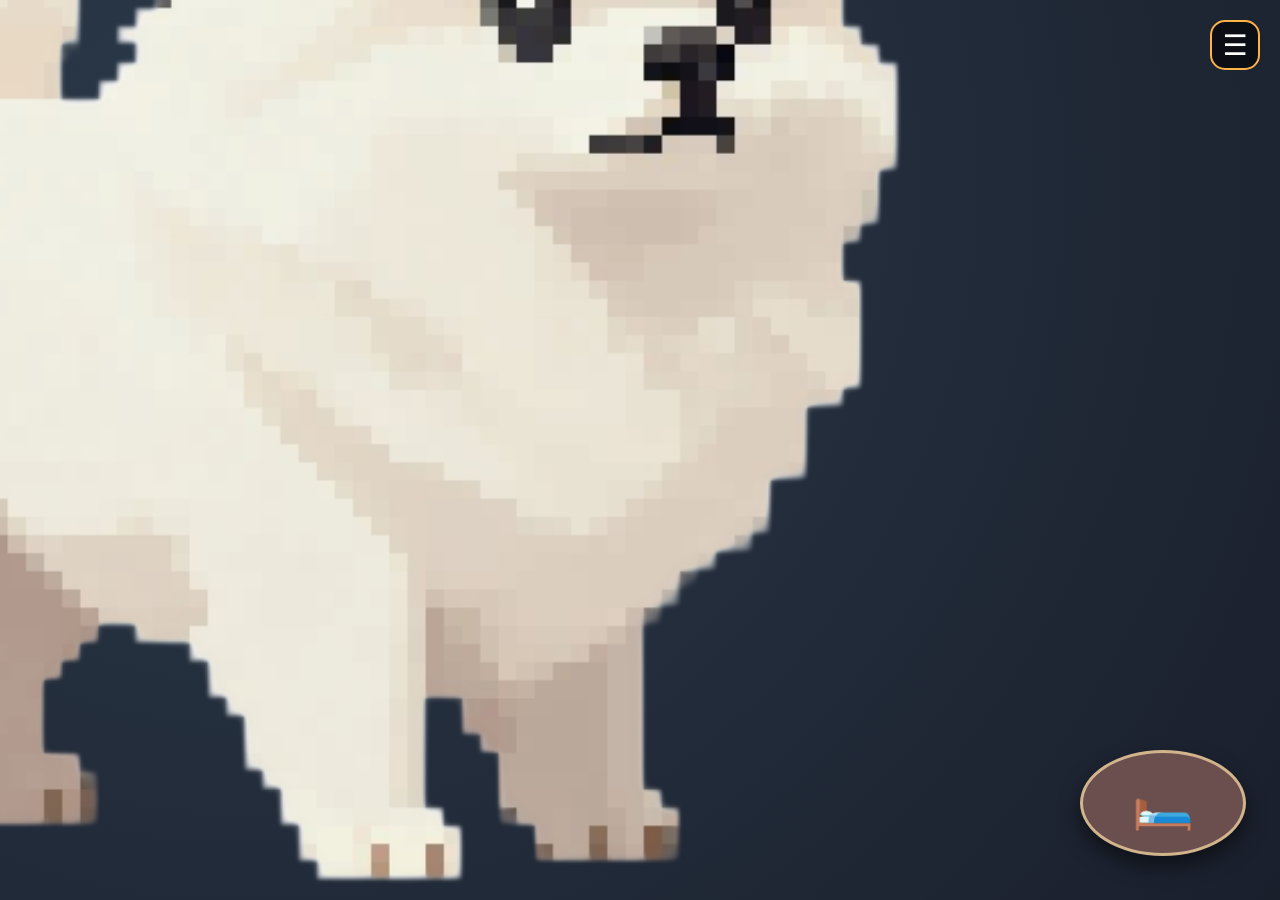
==== commit 8522c57a: "Add files via upload" ====
--- a/index.html
+++ b/index.html
@@ -4,122 +4,10 @@
   <meta charset="UTF-8">
   <meta name="viewport" content="width=device-width, initial-scale=1.0, user-scalable=no, maximum-scale=1.0, viewport-fit=cover, shrink-to-fit=yes">
   <title>🐕 Майбах | Живой Шпиц</title>
-  <style>
-    * { box-sizing: border-box; user-select: none; -webkit-tap-highlight-color: transparent; }
-    body {
-      margin: 0; min-height: 100vh;
-      background: radial-gradient(circle at 20% 20%, #2b3a4a, #1a1f2c);
-      overflow: hidden; touch-action: none;
-      font-family: 'Segoe UI', system-ui, sans-serif;
-      transition: background 0.5s;
-    }
-    body.dark-theme { background: radial-gradient(circle at 20% 20%, #1a1a2e, #0f0f1a); }
-    #canvas { display: block; position: fixed; top: 0; left: 0; width: 100%; height: 100%; z-index: 1; touch-action: none; }
-    #dogVideo { position: absolute; top: -9999px; left: -9999px; width: 1px; height: 1px; pointer-events: none; }
-    #speechBubble {
-      position: fixed; background: rgba(255,255,255,0.95); color: #1e1e2f;
-      padding: 12px 18px; border-radius: 30px 30px 30px 5px;
-      max-width: 260px; box-shadow: 0 10px 25px rgba(0,0,0,0.3);
-      font-size: 16px; line-height: 1.4; pointer-events: none; z-index: 100;
-      backdrop-filter: blur(4px); border: 2px solid #ffd966;
-      transition: opacity 0.2s; word-break: break-word;
-    }
-    #speechBubble::after {
-      content: ''; position: absolute; bottom: -12px; left: 20px;
-      border-width: 12px 12px 0 0; border-style: solid;
-      border-color: #ffd966 transparent transparent transparent;
-    }
-    #sleepIndicator {
-      position: fixed; bottom: 100px; left: 50%; transform: translateX(-50%);
-      font-size: 32px; opacity: 0; transition: opacity 0.5s; pointer-events: none; z-index: 50;
-    }
-    #dogBed {
-      position: fixed; width: 160px; height: 100px;
-      background: #6B4F4F; border-radius: 50%; box-shadow: 0 10px 20px rgba(0,0,0,0.5);
-      cursor: grab; z-index: 10; display: flex; align-items: center; justify-content: center;
-      font-size: 50px; transition: left 0.1s, top 0.1s; border: 3px solid #D2B48C;
-      box-sizing: content-box; touch-action: none;
-    }
-    #dogBed:active { cursor: grabbing; }
-    #menuButton, #sleepToggleButton, #guestButton {
-      position: fixed; top: 20px; width: 50px; height: 50px;
-      background: rgba(0,0,0,0.6); backdrop-filter: blur(8px);
-      border-radius: 15px; border: 2px solid #ffb347;
-      display: flex; align-items: center; justify-content: center;
-      font-size: 28px; color: white; z-index: 400; cursor: pointer;
-      transition: transform 0.1s; touch-action: manipulation;
-    }
-    #menuButton { right: 20px; }
-    #sleepToggleButton { right: 80px; display: none; }
-    #guestButton { right: 140px; display: none; }
-    #menuButton:active, #sleepToggleButton:active, #guestButton:active { transform: scale(0.9); }
-    #menuPanel {
-      position: fixed; top: 0; right: 0; width: 320px; height: 100vh;
-      background: rgba(20,20,35,0.95); backdrop-filter: blur(12px);
-      z-index: 500; transform: translateX(100%); transition: transform 0.3s ease;
-      display: flex; flex-direction: column; padding: 80px 20px 20px;
-      overflow-y: auto; border-left: 2px solid #ffb347;
-      touch-action: auto; color: #ddd;
-    }
-    #menuPanel.open { transform: translateX(0); }
-    #menuCloseBtn {
-      position: absolute; top: 20px; right: 20px;
-      background: none; border: none; color: white; font-size: 30px; cursor: pointer;
-      touch-action: manipulation;
-    }
-    .menu-section { margin-bottom: 20px; }
-    .menu-section h3 { color: #ffd966; margin: 0 0 10px; font-size: 18px; }
-    .menu-row { display: flex; gap: 10px; margin-bottom: 8px; align-items: center; flex-wrap: wrap; }
-    .menu-btn {
-      background: rgba(30,30,46,0.8); border: 2px solid #ffb347;
-      color: white; font-size: 22px; min-width: 50px; height: 50px;
-      border-radius: 15px; display: flex; align-items: center; justify-content: center;
-      cursor: pointer; transition: 0.15s; padding: 0 10px;
-      touch-action: manipulation;
-    }
-    .menu-btn:active { transform: scale(0.9); background: #ffb347; }
-    #textInputMenu {
-      flex: 1; padding: 10px; border-radius: 20px; border: 1px solid #ffb347;
-      background: rgba(0,0,0,0.5); color: white; outline: none;
-      touch-action: manipulation;
-    }
-    .setting-slider { width: 100%; margin: 5px 0; touch-action: manipulation; }
-    .setting-label { color: #ccc; font-size: 14px; display: flex; justify-content: space-between; }
-    .state-item { color: #fff; font-size: 16px; margin-bottom: 6px; display: flex; align-items: center; gap: 8px; }
-    .game-modal {
-      position: fixed; top: 0; left: 0; width: 100%; height: 100%;
-      background: rgba(0,0,0,0.8); backdrop-filter: blur(5px);
-      z-index: 600; display: none; align-items: center; justify-content: center;
-      flex-direction: column; touch-action: auto;
-    }
-    .game-modal.active { display: flex; }
-    .game-container {
-      background: rgba(30,30,46,0.95); border: 2px solid #ffb347;
-      border-radius: 20px; padding: 20px; text-align: center;
-      max-width: 90vw; max-height: 90vh; overflow-y: auto;
-    }
-    .ttt-cell {
-      background: rgba(255,255,255,0.1); border: 2px solid #ffb347;
-      border-radius: 10px; font-size: 40px; color: white;
-      display: flex; align-items: center; justify-content: center;
-      cursor: pointer; transition: background 0.2s;
-      width: 80px; height: 80px; touch-action: manipulation;
-    }
-    .ttt-cell:hover { background: rgba(255,179,71,0.3); }
-    .ttt-cell.X { color: #FF6B6B; }
-    .ttt-cell.O { color: #4ECDC4; }
-    @media (max-width: 600px) {
-      #menuPanel { width: 100%; }
-      #speechBubble { max-width: 200px; font-size: 14px; }
-      .menu-btn { min-width: 44px; height: 44px; font-size: 20px; }
-      #menuButton, #sleepToggleButton, #guestButton { width: 44px; height: 44px; font-size: 24px; }
-      #sleepToggleButton { right: 70px; }
-      #guestButton { right: 120px; }
-      .ttt-cell { width: 60px; height: 60px; font-size: 30px; }
-    }
-  </style>
+  <link rel="stylesheet" href="style.css">
 </head>
 <body class="light-theme">
+
 <div id="sleepIndicator">💤 Zzz...</div>
 <div id="speechBubble" style="opacity:0;">Гав! Я Майбах!</div>
 <canvas id="canvas"></canvas>
@@ -256,526 +144,6 @@
   </div>
 </div>
 
-<script>
-(function() {
-  const UA = navigator.userAgent, isMobile = /Mobi|Android|iPhone|iPad|iPod/i.test(UA);
-  const isIOS = /iPhone|iPad|iPod/.test(UA), isLow = isMobile && (navigator.deviceMemory||4) < 4;
-  let enableFX = !isLow, audioCtx, lastGesture = false;
-  const canvas = document.getElementById('canvas'), ctx = canvas.getContext('2d');
-  const dogVideo = document.getElementById('dogVideo'), bubble = document.getElementById('speechBubble');
-  const sleepInd = document.getElementById('sleepIndicator'), dogBed = document.getElementById('dogBed');
-  const menuPanel = document.getElementById('menuPanel'), menuBtn = document.getElementById('menuButton');
-  const sleepToggle = document.getElementById('sleepToggleButton'), guestBtn = document.getElementById('guestButton');
-  const sizeSlider = document.getElementById('sizeSlider'), volumeSlider = document.getElementById('volumeSlider');
-  const showPrintsCheck = document.getElementById('showPrintsCheck'), darkThemeCheck = document.getElementById('darkThemeCheck');
-  const collarSelect = document.getElementById('collarSelect'), bgSelect = document.getElementById('bgSelect');
-  const rainBtn = document.getElementById('rainBtn'), snowBtn = document.getElementById('snowBtn'), clearWeatherBtn = document.getElementById('clearWeatherBtn');
-  const textInput = document.getElementById('textInputMenu'), voiceBtn = document.getElementById('voiceBtnMenu');
-  const diaryBtn = document.getElementById('diaryBtn'), photoBtn = document.getElementById('photoBtn'), weatherBtn = document.getElementById('weatherBtn');
-  const stepCheck = document.getElementById('stepCounterCheck');
-  const tttBoard = document.getElementById('ticTacToeBoard'), tttMsg = document.getElementById('tttMessage');
-  const treatBowls = document.getElementById('treatBowls'), treatMsg = document.getElementById('treatMessage');
-  const tugRope = document.getElementById('tugRope'), tugMarker = document.getElementById('tugMarker'), tugMsg = document.getElementById('tugMessage');
-  const photoCanvas = document.getElementById('photoCanvas'), photoFrame = document.getElementById('photoFrame');
-  const downloadLink = document.getElementById('downloadLink'), weatherInfo = document.getElementById('weatherInfo');
-  const diaryEntries = document.getElementById('diaryEntries');
-
-  let W, H, mouseX = 0, mouseY = 0, lastActivity = Date.now(), actionCount = 0;
-  let particles = [], weatherParticles = [], diary = [], totalSteps = 0, stepWatchId = null;
-  let settings = { size:100, opacity:100, showPrints:true, volume:50, darkTheme:false, bg:'default', weather:'none' };
-  let pet = {
-    x:0,y:0,vx:0,vy:0,mood:'happy',sleep:false,dragged:false,dx:0,dy:0,facing:true,anim:'idle',
-    targetX:null,targetY:null,moveStart:0,moveDur:0,startX:0,startY:0,moving:false,
-    memes:[],prints:[],bedX:0,bedY:0,bedDrag:false,bedOffX:0,bedOffY:0,
-    ball:{x:0,y:0,active:false,r:20},emotion:'happy',bond:0.6,
-    memory:{pet:0,play:0,ignore:Date.now()},xp:0,level:1,collar:'none'
-  };
-  let stateLock = false, lastDec = 0, needs = {energy:0.8,fun:0.7,social:0.6};
-  const STATE = {IDLE:'IDLE',WANDER:'WANDER',FOLLOW:'FOLLOW',FETCH:'FETCH',SLEEP:'SLEEP'};
-  let currState = STATE.IDLE;
-  let CONFIG = { apiKeys:[], models:[], systemPrompt:'' }, keyIdx = 0;
-
-  const ANIM = {
-    idle:{src:null,type:'poster'}, walk:{src:'animations/walk.webm',type:'video',rate:1},
-    run:{src:'animations/run.webm',type:'video',rate:1}, sleep:{src:'animations/sleep.webm',type:'video',rate:1,loop:true},
-    sitting:{src:'animations/sitting.webm',type:'video',rate:1,loop:true},
-    look:{src:'animations/looking_back.webm',type:'video',rate:1,once:true},
-    sneeze:{src:'animations/sneeze.webm',type:'video',rate:2,once:true}
-  };
-  const phrases = {
-    angryWake:["КТО МЕНЯ ТРЯСЁТ?!","НЕ ТРОГАЙ СПЯЩЕГО ПСА!","Я ТЕБЕ СЕЙЧАС ПОКАЖУ ГРОМКИЙ ЗВУК!","ТЫ ЧТО, С УМА СОШЁЛ?!","ГАВ-ГАВ-ГАВ!!!","МАЙБАХ НЕ ДОВОЛЕН!!!"],
-    softWake:["Ты чего? Я так сладко спал...","Зачем разбудили?","Ладно, давай играть.","Я ещё немного уставший...","Ну что там у тебя?"],
-    owner:["Соня — самая лучшая хозяйка в мире! Гав!","Обожаю Соню, она меня чешет за ушком.","Соня приносит мне игрушки и вкусняшки.","Моя Соня всегда со мной играет, я её защищаю!","Если кто-то обидит Соню, я зарычу! Р-р-р!","Соня для меня как солнышко. Гав!"]
-  };
-
-  function clamp(v,min,max){ return Math.max(min,Math.min(max,v)); }
-  function rnd(min,max){ return Math.random()*(max-min)+min; }
-  function pick(arr){ return arr[Math.floor(Math.random()*arr.length)]; }
-  function showBubble(txt,d=4000){
-    bubble.style.opacity='1'; bubble.textContent=txt;
-    bubble.style.left=(pet.x-40)+'px'; bubble.style.top=(pet.y-110)+'px';
-    clearTimeout(window.bt); window.bt=setTimeout(()=>bubble.style.opacity='0',d);
-  }
-  function speak(txt){
-    if(!window.speechSynthesis)return;
-    const u=new SpeechSynthesisUtterance(txt); u.lang='ru-RU'; u.rate=1.1;
-    speechSynthesis.cancel(); speechSynthesis.speak(u);
-  }
-  function updateMood(){
-    const m={calm:'😌 Спокойный',happy:'😊 Счастливый',tired:'😴 Уставший',angry:'😠 Злой'};
-    const t=m[pet.mood]||m.calm; document.getElementById('moodStateIcon').textContent=t.split(' ')[0];
-    document.getElementById('moodStateText').textContent=t.split(' ').slice(1).join(' ');
-  }
-  function updateSleepDisp(){
-    document.getElementById('sleepStateText').textContent=pet.sleep?'Да (😴)':'Нет (бодрствует)';
-    if(isMobile) sleepToggle.textContent=pet.sleep?'😴':'🐕';
-  }
-  function incAction(){ actionCount++; document.getElementById('actionStateCount').textContent=actionCount; }
-  function addXP(amt){
-    pet.xp+=amt; const need=pet.level*100;
-    if(pet.xp>=need){ pet.xp-=need; pet.level++; showBubble(`Уровень ${pet.level}! Гав!`,3000); }
-    document.getElementById('levelDisplay').textContent=pet.level;
-    document.getElementById('xpDisplay').textContent=pet.xp;
-    savePet();
-  }
-  function updateBg(){
-    const b=document.body;
-    if(settings.bg==='park') b.style.background='linear-gradient(180deg, #87CEEB 0%, #98FB98 100%)';
-    else if(settings.bg==='beach') b.style.background='linear-gradient(180deg, #FFDAB9 0%, #FFE4B5 100%)';
-    else b.style.background='';
-  }
-  function updateWeatherFx(){
-    weatherParticles=[];
-    if(settings.weather==='rain') for(let i=0;i<80;i++) weatherParticles.push({x:Math.random()*W,y:Math.random()*H,s:4+Math.random()*8});
-    else if(settings.weather==='snow') for(let i=0;i<60;i++) weatherParticles.push({x:Math.random()*W,y:Math.random()*H,s:1+Math.random()*3,r:2+Math.random()*4});
-  }
-  function getAudioCtx(){
-    if(!audioCtx) audioCtx=new (window.AudioContext||window.webkitAudioContext)();
-    if(audioCtx.state==='suspended') audioCtx.resume();
-    return audioCtx;
-  }
-  function playSound(type){
-    if(!enableFX||(isMobile&&!lastGesture))return;
-    const vol=settings.volume/100;
-    try{
-      const ac=getAudioCtx(), osc=ac.createOscillator(), g=ac.createGain();
-      g.gain.value=vol*0.3;
-      if(type==='snore'){ osc.type='sawtooth'; osc.frequency.setValueAtTime(120,ac.currentTime); osc.frequency.exponentialRampToValueAtTime(80,ac.currentTime+0.5); g.gain.setValueAtTime(0.1*vol,ac.currentTime); g.gain.exponentialRampToValueAtTime(0.01,ac.currentTime+0.8); osc.start(); osc.stop(ac.currentTime+0.8); }
-      else if(type==='bark'){ osc.type='triangle'; osc.frequency.setValueAtTime(700,ac.currentTime); osc.frequency.exponentialRampToValueAtTime(400,ac.currentTime+0.15); osc.start(); osc.stop(ac.currentTime+0.2); }
-      else if(type==='angry'){ osc.type='sawtooth'; osc.frequency.setValueAtTime(300,ac.currentTime); osc.frequency.exponentialRampToValueAtTime(150,ac.currentTime+0.3); osc.start(); osc.stop(ac.currentTime+0.4); }
-      osc.connect(g); g.connect(ac.destination);
-    }catch(e){}
-  }
-  function addDiary(text){ diary.unshift({time:new Date().toLocaleString(),text}); if(diary.length>50) diary.pop(); localStorage.setItem('spitz_diary',JSON.stringify(diary)); }
-  function renderDiary(){
-    diaryEntries.innerHTML=diary.map(e=>`<div style="margin-bottom:8px;"><b>${e.time}</b> ${e.text}</div>`).join('');
-  }
-  function takePhoto(){
-    photoCanvas.width=canvas.width; photoCanvas.height=canvas.height;
-    const pctx=photoCanvas.getContext('2d');
-    pctx.drawImage(canvas,0,0);
-    const data=photoCanvas.toDataURL('image/png');
-    photoFrame.src=data; photoFrame.style.display='block';
-    downloadLink.href=data; downloadLink.download='maybach.png'; downloadLink.style.display='inline-block';
-  }
-  function fetchWeather(){
-    fetch('https://api.open-meteo.com/v1/forecast?latitude=55.75&longitude=37.62&current_weather=true')
-    .then(r=>r.json()).then(d=>{
-      const w=d.current_weather;
-      weatherInfo.innerHTML=`Температура: ${w.temperature}°C, Ветер: ${w.windspeed} км/ч, Код: ${w.weathercode}`;
-      if(w.weathercode<=3) showBubble('Хорошая погода! Гав!');
-      else showBubble('На улице пасмурно...');
-    }).catch(()=>weatherInfo.innerHTML='Ошибка загрузки');
-  }
-  function startStepCounter(){
-    if(stepWatchId) return;
-    if(window.DeviceMotionEvent){
-      stepWatchId=navigator.accelerometer?null:0;
-      let lastStep=0;
-      window.addEventListener('devicemotion',e=>{
-        const acc=e.accelerationIncludingGravity;
-        const mag=Math.sqrt(acc.x*acc.x+acc.y*acc.y+acc.z*acc.z);
-        if(mag>15&&Date.now()-lastStep>500){ totalSteps++; lastStep=Date.now(); saveSteps(); }
-      });
-    }
-  }
-  function stopStepCounter(){ if(stepWatchId!==null) window.removeEventListener('devicemotion',()=>{}); stepWatchId=null; }
-  function saveSteps(){ localStorage.setItem('spitz_steps',totalSteps); }
-  function loadSteps(){ totalSteps=parseInt(localStorage.getItem('spitz_steps')||'0'); }
-
-  function setAnim(name){
-    if(pet.anim===name&&name!=='sneeze'&&name!=='look')return;
-    const anim=ANIM[name]; if(!anim)return;
-    pet.anim=name;
-    if(anim.type==='poster'){ dogVideo.pause(); dogVideo.currentTime=0; }
-    else{ dogVideo.src=anim.src; dogVideo.playbackRate=anim.rate||1; dogVideo.loop=anim.loop||false; dogVideo.currentTime=0; dogVideo.play().catch(()=>{}); }
-  }
-  function updateAnimByState(){
-    if(pet.sleep){ setAnim('sleep'); return; }
-    const spd=Math.hypot(pet.vx,pet.vy);
-    if(pet.dragged||pet.moving) setAnim(spd>4?'run':'walk');
-    else if(spd<0.3) setAnim('idle'); else if(spd<2.5) setAnim('walk'); else setAnim('run');
-  }
-  function drawDog(){
-    const w=dogVideo.videoWidth||130, h=dogVideo.videoHeight||130;
-    const scale=(H*0.35)/130*(settings.size/100);
-    const dw=w*scale, dh=h*scale, x=pet.x-dw/2, y=pet.y-dh/2;
-    if(pet.collar!=='none'){
-      ctx.save(); ctx.strokeStyle=pet.collar; ctx.lineWidth=4;
-      ctx.beginPath(); ctx.ellipse(pet.x,pet.y-dh*0.35,dw*0.25,8,0,0,Math.PI*2); ctx.stroke(); ctx.restore();
-    }
-    if(pet.anim==='idle'){
-      const img=new Image(); img.src='animations/start.png';
-      if(img.complete) ctx.drawImage(img,x,y,dw,dh); return;
-    }
-    if(dogVideo.readyState>=2&&!dogVideo.ended){
-      ctx.save();
-      if(!pet.facing){ ctx.translate(pet.x,pet.y); ctx.scale(-1,1); ctx.drawImage(dogVideo,-dw/2,-dh/2,dw,dh); }
-      else ctx.drawImage(dogVideo,x,y,dw,dh);
-      ctx.restore();
-    }
-  }
-  function drawWeather(){
-    if(settings.weather==='rain'){
-      ctx.fillStyle='rgba(200,200,255,0.5)';
-      weatherParticles.forEach(p=>{ ctx.fillRect(p.x,p.y,2,10); p.y+=p.s; if(p.y>H){p.y=-10;p.x=Math.random()*W;} });
-    }else if(settings.weather==='snow'){
-      ctx.fillStyle='white';
-      weatherParticles.forEach(p=>{ ctx.beginPath(); ctx.arc(p.x,p.y,p.r,0,Math.PI*2); ctx.fill(); p.y+=p.s; if(p.y>H){p.y=-10;p.x=Math.random()*W;} });
-    }
-  }
-  function drawBall(){
-    if(!pet.ball.active)return;
-    ctx.beginPath(); ctx.arc(pet.ball.x,pet.ball.y,pet.ball.r,0,Math.PI*2);
-    ctx.fillStyle='#FF4500'; ctx.fill(); ctx.strokeStyle='#B22222'; ctx.lineWidth=3; ctx.stroke();
-    ctx.beginPath(); ctx.arc(pet.ball.x-6,pet.ball.y-6,5,0,Math.PI*2); ctx.fillStyle='white'; ctx.fill();
-  }
-  function spawnBall(){ pet.ball.x=100+Math.random()*(W-200); pet.ball.y=100+Math.random()*(H-200); pet.ball.active=true; }
-  function moveToSleep(){
-    if(pet.sleep)return;
-    const bx=pet.bedX+80, by=pet.bedY+50;
-    pet.moving=true; pet.targetX=bx; pet.targetY=by-20; pet.moveStart=performance.now(); pet.moveDur=2000; pet.startX=pet.x; pet.startY=pet.y;
-    pet.onMoveEnd=()=>{ pet.sleep=true; updateSleepDisp(); pet.vx=0; pet.vy=0; sleepInd.style.opacity='1'; setAnim('sleep'); showBubble('😴 Хррр...',2000); playSound('snore'); pet.facing=true; pet.x=bx; pet.y=by-20; };
-    setAnim('run');
-  }
-  function softWake(reason){
-    if(!pet.sleep)return;
-    pet.sleep=false; updateSleepDisp(); sleepInd.style.opacity='0'; pet.mood='tired'; updateMood();
-    showBubble(pick(phrases.softWake),3000); speak(pick(phrases.softWake));
-    setAnim('idle'); stateLock=false;
-  }
-  function angryWake(){
-    if(!pet.sleep)return;
-    pet.sleep=false; updateSleepDisp(); sleepInd.style.opacity='0'; pet.mood='angry'; updateMood();
-    showBubble(pick(phrases.angryWake),3000); speak(pick(phrases.angryWake));
-    pet.vx=(Math.random()-0.5)*8; pet.vy=(Math.random()-0.5)*8; setAnim('run'); stateLock=false;
-  }
-  function goTo(tx,ty,dur,next){
-    if(pet.dragged||pet.sleep){ stateLock=false; return; }
-    pet.moving=true; pet.targetX=tx; pet.targetY=ty; pet.moveStart=performance.now(); pet.moveDur=dur; pet.startX=pet.x; pet.startY=pet.y;
-    pet.onMoveEnd=()=>{ pet.moving=false; if(next) setState(next); else stateLock=false; };
-  }
-  function setState(st){
-    currState=st;
-    if(st===STATE.IDLE) setTimeout(()=>{stateLock=false;},1000+Math.random()*2000);
-    else if(st===STATE.WANDER){
-      const a=Math.random()*Math.PI*2, d=150+Math.random()*200;
-      goTo(clamp(pet.x+Math.cos(a)*d,60,W-60),clamp(pet.y+Math.sin(a)*d,80,H-80),2000,STATE.IDLE);
-    }else if(st===STATE.FOLLOW) goTo(mouseX,mouseY,2000,STATE.IDLE);
-    else if(st===STATE.FETCH){
-      if(!pet.ball.active){ stateLock=false; return; }
-      goTo(pet.ball.x,pet.ball.y,1500,null);
-      pet.onMoveEnd=()=>{
-        if(!pet.ball.active){ stateLock=false; return; }
-        pet.ball.active=false; goTo(mouseX,mouseY,2000,null);
-        pet.onMoveEnd=()=>{ pet.ball.x=mouseX; pet.ball.y=mouseY; pet.ball.active=true; showBubble('Апорт!',1500); needs.fun+=0.2; pet.memory.play=Date.now(); stateLock=false; };
-      };
-    }else if(st===STATE.SLEEP){ moveToSleep(); setTimeout(()=>{needs.energy=1;stateLock=false;setState(STATE.IDLE);},8000); }
-  }
-  function decideState(){
-    if(stateLock||Date.now()-lastDec<1500)return;
-    lastDec=Date.now(); stateLock=true;
-    const now=Date.now();
-    if(pet.sleep) pet.emotion='sleepy';
-    else if(now-pet.memory.pet<5000) pet.emotion='happy';
-    else if(now-pet.memory.play<8000) pet.emotion='excited';
-    else if(now-pet.memory.ignore>15000) pet.emotion='bored';
-    if(needs.energy<0.2||pet.emotion==='sleepy') setState(STATE.SLEEP);
-    else if(pet.emotion==='bored'&&Math.random()<0.6) setState(STATE.FOLLOW);
-    else if(pet.emotion==='excited'&&pet.ball.active) setState(STATE.FETCH);
-    else if(Math.random()<pet.bond) setState(STATE.FOLLOW);
-    else setState(STATE.WANDER);
-  }
-  function gameLoop(t){
-    if(!gameLoop.lastT) gameLoop.lastT=t;
-    const dt=t-gameLoop.lastT; gameLoop.lastT=t;
-    if(!document.querySelector('.game-modal.active')){
-      needs.energy-=dt*0.00002; needs.fun-=dt*0.000015; needs.social-=dt*0.00001;
-      needs.energy=clamp(needs.energy,0,1); needs.fun=clamp(needs.fun,0,1); needs.social=clamp(needs.social,0,1);
-      decideState();
-      if(!pet.dragged&&!pet.sleep&&pet.moving){
-        const elapsed=performance.now()-pet.moveStart, t1=Math.min(1,elapsed/pet.moveDur);
-        const eased=t1<0.5?2*t1*t1:1-Math.pow(-2*t1+2,2)/2;
-        pet.x=pet.startX+(pet.targetX-pet.startX)*eased; pet.y=pet.startY+(pet.targetY-pet.startY)*eased;
-        if(t1>=1){ pet.x=pet.targetX; pet.y=pet.targetY; pet.moving=false; if(pet.onMoveEnd){ pet.onMoveEnd(); pet.onMoveEnd=null; } }
-      }
-      updateAnimByState();
-      if(pet.vx>0.1||(pet.moving&&pet.targetX>pet.x)) pet.facing=true;
-      else if(pet.vx<-0.1||(pet.moving&&pet.targetX<pet.x)) pet.facing=false;
-      if(settings.showPrints&&enableFX&&(Math.abs(pet.vx)>0.5||pet.moving)&&pet.y<H-100) addPrint();
-    }
-    pet.vx=(pet.targetX||pet.x)?(pet.targetX-pet.x)*0.05:0;
-    pet.vy=(pet.targetY||pet.y)?(pet.targetY-pet.y)*0.05:0;
-    ctx.clearRect(0,0,W,H);
-    drawWeather(); drawBall(); drawDog();
-    bubble.style.left=(pet.x-40)+'px'; bubble.style.top=(pet.y-110)+'px';
-    requestAnimationFrame(gameLoop);
-  }
-  function addPrint(){
-    const now=Date.now();
-    if(now-pet.lastPrintTime<300)return;
-    pet.lastPrintTime=now;
-    pet.prints.push({x:pet.x,y:pet.y+20,time:now}); if(pet.prints.length>40) pet.prints.shift();
-  }
-  function resize(){
-    const dpr=isLow?Math.min(window.devicePixelRatio,2):window.devicePixelRatio||1;
-    W=window.innerWidth; H=window.innerHeight;
-    canvas.width=W*dpr; canvas.height=H*dpr;
-    canvas.style.width=W+'px'; canvas.style.height=H+'px';
-    ctx.setTransform(1,0,0,1,0,0); ctx.scale(dpr,dpr);
-    updateWeatherFx();
-  }
-  function loadConfig(){
-    fetch('config.json').then(r=>r.json()).then(d=>{
-      if(d.apiKeys) CONFIG.apiKeys=d.apiKeys;
-      if(d.models) CONFIG.models=d.models;
-      if(d.systemPrompt) CONFIG.systemPrompt=d.systemPrompt;
-    }).catch(()=>{});
-  }
-  function getApiKey(){ return CONFIG.apiKeys.length?CONFIG.apiKeys[keyIdx]:null; }
-  function rotateKey(){ keyIdx=(keyIdx+1)%CONFIG.apiKeys.length; return CONFIG.apiKeys[keyIdx]; }
-  async function askAI(msg){
-    const key=getApiKey(); if(!key){ showBubble('Нет ключа API',3000); return; }
-    const model=CONFIG.models[0]||'google/gemma-4-31b-it:free';
-    let retries=0;
-    const attempt=async()=>{
-      if(retries++>5){ showBubble('ИИ устал',3000); return; }
-      try{
-        const res=await fetch('https://openrouter.ai/api/v1/chat/completions',{
-          method:'POST',
-          headers:{'Authorization':`Bearer ${key}`,'Content-Type':'application/json','HTTP-Referer':location.origin},
-          body:JSON.stringify({model,messages:[{role:'system',content:CONFIG.systemPrompt},{role:'user',content:msg}],max_tokens:120,temperature:0.9})
-        });
-        if(!res.ok){ if(res.status===429||res.status===401){ rotateKey(); return attempt(); } throw new Error(); }
-        const data=await res.json();
-        let reply=data.choices[0].message.content||'Гав?';
-        reply=reply.replace(/р/g,()=>Math.random()<0.1?'р-р-р':'р');
-        showBubble(reply,5000); speak(reply); incAction();
-      }catch(e){ showBubble('Ошибка связи',3000); }
-    };
-    attempt();
-  }
-  function handleMsg(msg){
-    if(pet.sleep){ showBubble('Я сплю...',1000); return; }
-    pet.memory.ignore=Date.now(); pet.bond+=0.01;
-    if(/соня|хозяйка|хозяин|хозяйку|хозяйке|соню|соне|соней/i.test(msg)){
-      const p=pick(phrases.owner); showBubble(p,5000); speak(p); incAction(); return;
-    }
-    askAI(msg);
-  }
-  function savePet(){ localStorage.setItem('spitz_data',JSON.stringify({xp:pet.xp,level:pet.level,collar:pet.collar})); }
-  function loadPet(){
-    const d=localStorage.getItem('spitz_data');
-    if(d){ try{ const p=JSON.parse(d); pet.xp=p.xp||0; pet.level=p.level||1; pet.collar=p.collar||'none'; }catch(e){} }
-    document.getElementById('levelDisplay').textContent=pet.level;
-    document.getElementById('xpDisplay').textContent=pet.xp;
-    collarSelect.value=pet.collar;
-  }
-  function loadSettings(){
-    const s=localStorage.getItem('spitz_settings');
-    if(s){ try{ Object.assign(settings,JSON.parse(s)); }catch(e){} }
-    if(isLow) settings.showPrints=false;
-    sizeSlider.value=settings.size; volumeSlider.value=settings.volume;
-    showPrintsCheck.checked=settings.showPrints; darkThemeCheck.checked=settings.darkTheme;
-    bgSelect.value=settings.bg; document.body.classList.toggle('dark-theme',settings.darkTheme);
-    updateBg(); updateWeatherFx();
-  }
-  function saveSettings(){ localStorage.setItem('spitz_settings',JSON.stringify(settings)); }
-
-  function openModal(id){ document.getElementById(id).classList.add('active'); }
-  function closeModal(id){ document.getElementById(id).classList.remove('active'); }
-
-  let tttBoardData, tttActive, tttPlayer, tttOver;
-  const winPatterns=[[0,1,2],[3,4,5],[6,7,8],[0,3,6],[1,4,7],[2,5,8],[0,4,8],[2,4,6]];
-  function renderTTT(){
-    tttBoard.innerHTML='';
-    tttBoardData.forEach((c,i)=>{
-      const div=document.createElement('div'); div.className='ttt-cell'; if(c) div.classList.add(c);
-      div.textContent=c; div.onclick=()=>tttClick(i); tttBoard.appendChild(div);
-    });
-  }
-  function tttClick(i){
-    if(!tttActive||tttOver||tttBoardData[i]||tttPlayer!=='X')return;
-    tttBoardData[i]='X'; renderTTT(); checkTTT();
-    if(!tttOver){ tttPlayer='O'; tttMsg.textContent='Майбах думает...'; setTimeout(maybachTTT,800+Math.random()*1200); }
-  }
-  function maybachTTT(){
-    for(const p of winPatterns){
-      const[a,b,c]=p;
-      if(tttBoardData[a]==='O'&&tttBoardData[b]==='O'&&!tttBoardData[c]){ makeTTTMove(c,'O'); return; }
-      if(tttBoardData[a]==='O'&&tttBoardData[c]==='O'&&!tttBoardData[b]){ makeTTTMove(b,'O'); return; }
-      if(tttBoardData[b]==='O'&&tttBoardData[c]==='O'&&!tttBoardData[a]){ makeTTTMove(a,'O'); return; }
-    }
-    for(const p of winPatterns){
-      const[a,b,c]=p;
-      if(tttBoardData[a]==='X'&&tttBoardData[b]==='X'&&!tttBoardData[c]){ makeTTTMove(c,'O'); return; }
-      if(tttBoardData[a]==='X'&&tttBoardData[c]==='X'&&!tttBoardData[b]){ makeTTTMove(b,'O'); return; }
-      if(tttBoardData[b]==='X'&&tttBoardData[c]==='X'&&!tttBoardData[a]){ makeTTTMove(a,'O'); return; }
-    }
-    if(!tttBoardData[4]){ makeTTTMove(4,'O'); return; }
-    const empty=tttBoardData.map((v,i)=>v===''?i:null).filter(v=>v!==null);
-    if(empty.length) makeTTTMove(empty[Math.floor(Math.random()*empty.length)],'O');
-  }
-  function makeTTTMove(i,pl){ tttBoardData[i]=pl; renderTTT(); checkTTT(); }
-  function checkTTT(){
-    for(const p of winPatterns){
-      const[a,b,c]=p;
-      if(tttBoardData[a]&&tttBoardData[a]===tttBoardData[b]&&tttBoardData[a]===tttBoardData[c]){
-        tttOver=true; tttActive=false;
-        if(tttBoardData[a]==='X'){ tttMsg.textContent='Ты выиграл!'; showBubble('Ты выиграл!',3000); playSound('angry'); }
-        else{ tttMsg.textContent='Майбах выиграл!'; showBubble('Я выиграл!',3000); addXP(10); }
-        incAction(); return;
-      }
-    }
-    if(!tttBoardData.includes('')){ tttOver=true; tttActive=false; tttMsg.textContent='Ничья!'; showBubble('Ничья!',2000); addXP(5); }
-  }
-  window.startNewGame=function(){
-    tttBoardData=['','','','','','','','','']; tttActive=true; tttOver=false; tttPlayer='X';
-    renderTTT(); tttMsg.textContent='Твой ход (X)';
-  };
-
-  let treatCorrect, treatActive;
-  window.startTreatGame=function(){
-    treatActive=true; treatCorrect=Math.floor(Math.random()*3);
-    treatBowls.innerHTML=''; treatMsg.textContent='Выбери миску!';
-    for(let i=0;i<3;i++){
-      const bowl=document.createElement('div');
-      bowl.style.fontSize='60px'; bowl.style.cursor='pointer';
-      bowl.textContent='🥣'; bowl.onclick=()=>{
-        if(!treatActive)return;
-        treatActive=false;
-        if(i===treatCorrect){ treatMsg.textContent='Правильно! Гав!'; showBubble('Ура! Вкусняшка!',2000); addXP(8); playSound('bark'); }
-        else{ treatMsg.textContent='Нет, здесь пусто...'; showBubble('Не угадал!',2000); }
-      };
-      treatBowls.appendChild(bowl);
-    }
-  };
-
-  let tugPos=50, tugActive=false, tugInterval;
-  function resetTug(){ tugPos=50; tugMarker.style.left='50%'; tugMsg.textContent='Тяни за маркер!'; }
-  window.startTugGame=function(){
-    if(tugActive)return;
-    tugActive=true; resetTug();
-    tugRope.onpointerdown=function(e){
-      if(!tugActive)return;
-      const rect=tugRope.getBoundingClientRect();
-      const move=e=>{
-        const x=e.clientX-rect.left; tugPos=clamp((x/rect.width)*100,5,95);
-        tugMarker.style.left=tugPos+'%';
-        if(tugPos<10){ endTug('win'); } else if(tugPos>90){ endTug('lose'); }
-      };
-      window.addEventListener('pointermove',move);
-      window.addEventListener('pointerup',()=>{ window.removeEventListener('pointermove',move); },{once:true});
-    };
-  };
-  function endTug(result){
-    tugActive=false; tugRope.onpointerdown=null;
-    if(result==='win'){ tugMsg.textContent='Ты выиграл! Майбах отпустил.'; showBubble('Ладно, твоя взяла!',2000); addXP(10); }
-    else{ tugMsg.textContent='Майбах победил!'; showBubble('Я сильнее! Гав!',2000); playSound('angry'); }
-    incAction();
-  }
-
-  document.getElementById('openTttBtn').onclick=()=>{ if(pet.sleep)showBubble('Я сплю...'); else { openModal('tictactoeModal'); window.startNewGame(); } };
-  document.getElementById('newTttGameBtn').onclick=window.startNewGame;
-  document.getElementById('closeTttBtn').onclick=()=>closeModal('tictactoeModal');
-  document.getElementById('openTreatBtn').onclick=()=>{ if(pet.sleep)showBubble('Я сплю...'); else { openModal('treatModal'); window.startTreatGame(); } };
-  document.getElementById('newTreatGameBtn').onclick=window.startTreatGame;
-  document.getElementById('closeTreatBtn').onclick=()=>closeModal('treatModal');
-  document.getElementById('openTugBtn').onclick=()=>{ if(pet.sleep)showBubble('Я сплю...'); else { openModal('tugModal'); window.startTugGame(); } };
-  document.getElementById('resetTugBtn').onclick=()=>{ resetTug(); window.startTugGame(); };
-  document.getElementById('closeTugBtn').onclick=()=>closeModal('tugModal');
-  diaryBtn.onclick=()=>{ renderDiary(); openModal('diaryModal'); };
-  document.getElementById('closeDiaryBtn').onclick=()=>closeModal('diaryModal');
-  photoBtn.onclick=()=>openModal('photoModal');
-  document.getElementById('takePhotoBtn').onclick=takePhoto;
-  document.getElementById('closePhotoBtn').onclick=()=>closeModal('photoModal');
-  weatherBtn.onclick=()=>{ fetchWeather(); openModal('weatherModal'); };
-  document.getElementById('closeWeatherBtn').onclick=()=>closeModal('weatherModal');
-
-  voiceBtn.onclick=()=>{
-    if(pet.sleep){ showBubble('Я сплю...'); return; }
-    const SR=window.SpeechRecognition||window.webkitSpeechRecognition;
-    if(!SR){ showBubble('Нет поддержки'); return; }
-    const rec=new SR(); rec.lang='ru-RU';
-    rec.onstart=()=>showBubble('🎤 Говорите...');
-    rec.onresult=e=>{ textInput.value=e.results[0][0].transcript; handleMsg(e.results[0][0].transcript); };
-    rec.onerror=()=>showBubble('Не расслышал');
-    rec.start();
-  };
-  textInput.addEventListener('keypress',e=>{ if(e.key==='Enter'){ handleMsg(textInput.value.trim()); textInput.value=''; } });
-
-  sizeSlider.oninput=()=>{ settings.size=+sizeSlider.value; saveSettings(); document.getElementById('sizeValue').textContent=settings.size+'%'; };
-  volumeSlider.oninput=()=>{ settings.volume=+volumeSlider.value; saveSettings(); document.getElementById('volumeValue').textContent=settings.volume+'%'; };
-  showPrintsCheck.onchange=()=>{ settings.showPrints=showPrintsCheck.checked; saveSettings(); };
-  darkThemeCheck.onchange=()=>{ settings.darkTheme=darkThemeCheck.checked; document.body.classList.toggle('dark-theme'); saveSettings(); };
-  collarSelect.onchange=()=>{ pet.collar=collarSelect.value; savePet(); };
-  bgSelect.onchange=()=>{ settings.bg=bgSelect.value; updateBg(); saveSettings(); };
-  rainBtn.onclick=()=>{ settings.weather='rain'; updateWeatherFx(); saveSettings(); };
-  snowBtn.onclick=()=>{ settings.weather='snow'; updateWeatherFx(); saveSettings(); };
-  clearWeatherBtn.onclick=()=>{ settings.weather='none'; updateWeatherFx(); saveSettings(); };
-  stepCheck.onchange=function(){ if(this.checked) startStepCounter(); else stopStepCounter(); saveSettings(); };
-
-  menuBtn.onclick=()=>menuPanel.classList.add('open');
-  document.getElementById('menuCloseBtn').onclick=()=>menuPanel.classList.remove('open');
-  sleepToggle.onclick=()=>{ if(pet.sleep) softWake(); else { stateLock=true; setState(STATE.SLEEP); } };
-  guestBtn.onclick=()=>{ showBubble('Гостевой режим! Привет!'); pet.bond=0.5; };
-
-  canvas.addEventListener('pointerdown',e=>{
-    const mx=e.clientX, my=e.clientY;
-    if(pet.dragged||pet.sleep) return;
-    if(Math.hypot(mx-pet.x,my-pet.y)<60){ pet.dragged=true; pet.dx=pet.x-mx; pet.dy=pet.y-my; pet.memory.pet=Date.now(); }
-  });
-  canvas.addEventListener('pointermove',e=>{
-    if(!pet.dragged) return;
-    pet.x=clamp(e.clientX+pet.dx,60,W-60); pet.y=clamp(e.clientY+pet.dy,80,H-80);
-  });
-  window.addEventListener('pointerup',()=>{ if(pet.dragged){ pet.dragged=false; pet.memory.pet=Date.now(); } });
-
-  dogBed.addEventListener('pointerdown',e=>{
-    e.stopPropagation(); pet.bedDrag=true;
-    const r=dogBed.getBoundingClientRect(); pet.bedOffX=e.clientX-r.left; pet.bedOffY=e.clientY-r.top;
-  });
-  window.addEventListener('pointermove',e=>{
-    if(!pet.bedDrag)return;
-    pet.bedX=clamp(e.clientX-pet.bedOffX,0,W-160); pet.bedY=clamp(e.clientY-pet.bedOffY,0,H-100);
-    dogBed.style.left=pet.bedX+'px'; dogBed.style.top=pet.bedY+'px';
-  });
-  window.addEventListener('pointerup',()=>{ pet.bedDrag=false; localStorage.setItem('spitz_bed',JSON.stringify({x:pet.bedX,y:pet.bedY})); });
-
-  window.addEventListener('resize',resize);
-  resize();
-  pet.x=W/2; pet.y=H/2;
-  const bedSaved=JSON.parse(localStorage.getItem('spitz_bed')||'{}');
-  pet.bedX=bedSaved.x||(W-200); pet.bedY=bedSaved.y||(H-150);
-  dogBed.style.left=pet.bedX+'px'; dogBed.style.top=pet.bedY+'px';
-  loadSettings(); loadPet(); loadSteps();
-  if(isMobile){ sleepToggle.style.display='flex'; guestBtn.style.display='flex'; }
-  document.addEventListener('touchstart',()=>{ lastGesture=true; },{passive:true});
-  loadConfig();
-  spawnBall(); setInterval(()=>{ if(!pet.ball.active&&Math.random()<0.3) spawnBall(); },10000);
-  gameLoop.lastT=performance.now();
-  requestAnimationFrame(gameLoop);
-})();
-</script>
+<script src="script.js"></script>
 </body>
 </html>
--- a/style.css
+++ b/style.css
@@ -0,0 +1,112 @@
+* { box-sizing: border-box; user-select: none; -webkit-tap-highlight-color: transparent; }
+body {
+  margin: 0; min-height: 100vh;
+  background: radial-gradient(circle at 20% 20%, #2b3a4a, #1a1f2c);
+  overflow: hidden; touch-action: none;
+  font-family: 'Segoe UI', system-ui, sans-serif;
+  transition: background 0.5s;
+}
+body.dark-theme { background: radial-gradient(circle at 20% 20%, #1a1a2e, #0f0f1a); }
+#canvas { display: block; position: fixed; top: 0; left: 0; width: 100%; height: 100%; z-index: 1; touch-action: none; }
+#dogVideo { position: absolute; top: -9999px; left: -9999px; width: 1px; height: 1px; pointer-events: none; }
+#speechBubble {
+  position: fixed; background: rgba(255,255,255,0.95); color: #1e1e2f;
+  padding: 12px 18px; border-radius: 30px 30px 30px 5px;
+  max-width: 260px; box-shadow: 0 10px 25px rgba(0,0,0,0.3);
+  font-size: 16px; line-height: 1.4; pointer-events: none; z-index: 100;
+  backdrop-filter: blur(4px); border: 2px solid #ffd966;
+  transition: opacity 0.2s; word-break: break-word;
+}
+#speechBubble::after {
+  content: ''; position: absolute; bottom: -12px; left: 20px;
+  border-width: 12px 12px 0 0; border-style: solid;
+  border-color: #ffd966 transparent transparent transparent;
+}
+#sleepIndicator {
+  position: fixed; bottom: 100px; left: 50%; transform: translateX(-50%);
+  font-size: 32px; opacity: 0; transition: opacity 0.5s; pointer-events: none; z-index: 50;
+}
+#dogBed {
+  position: fixed; width: 160px; height: 100px;
+  background: #6B4F4F; border-radius: 50%; box-shadow: 0 10px 20px rgba(0,0,0,0.5);
+  cursor: grab; z-index: 10; display: flex; align-items: center; justify-content: center;
+  font-size: 50px; transition: left 0.1s, top 0.1s; border: 3px solid #D2B48C;
+  box-sizing: content-box; touch-action: none;
+}
+#dogBed:active { cursor: grabbing; }
+#menuButton, #sleepToggleButton, #guestButton {
+  position: fixed; top: 20px; width: 50px; height: 50px;
+  background: rgba(0,0,0,0.6); backdrop-filter: blur(8px);
+  border-radius: 15px; border: 2px solid #ffb347;
+  display: flex; align-items: center; justify-content: center;
+  font-size: 28px; color: white; z-index: 400; cursor: pointer;
+  transition: transform 0.1s; touch-action: manipulation;
+}
+#menuButton { right: 20px; }
+#sleepToggleButton { right: 80px; display: none; }
+#guestButton { right: 140px; display: none; }
+#menuButton:active, #sleepToggleButton:active, #guestButton:active { transform: scale(0.9); }
+#menuPanel {
+  position: fixed; top: 0; right: 0; width: 320px; height: 100vh;
+  background: rgba(20,20,35,0.95); backdrop-filter: blur(12px);
+  z-index: 500; transform: translateX(100%); transition: transform 0.3s ease;
+  display: flex; flex-direction: column; padding: 80px 20px 20px;
+  overflow-y: auto; border-left: 2px solid #ffb347;
+  touch-action: auto; color: #ddd;
+}
+#menuPanel.open { transform: translateX(0); }
+#menuCloseBtn {
+  position: absolute; top: 20px; right: 20px;
+  background: none; border: none; color: white; font-size: 30px; cursor: pointer;
+  touch-action: manipulation;
+}
+.menu-section { margin-bottom: 20px; }
+.menu-section h3 { color: #ffd966; margin: 0 0 10px; font-size: 18px; }
+.menu-row { display: flex; gap: 10px; margin-bottom: 8px; align-items: center; flex-wrap: wrap; }
+.menu-btn {
+  background: rgba(30,30,46,0.8); border: 2px solid #ffb347;
+  color: white; font-size: 22px; min-width: 50px; height: 50px;
+  border-radius: 15px; display: flex; align-items: center; justify-content: center;
+  cursor: pointer; transition: 0.15s; padding: 0 10px;
+  touch-action: manipulation;
+}
+.menu-btn:active { transform: scale(0.9); background: #ffb347; }
+#textInputMenu {
+  flex: 1; padding: 10px; border-radius: 20px; border: 1px solid #ffb347;
+  background: rgba(0,0,0,0.5); color: white; outline: none;
+  touch-action: manipulation;
+}
+.setting-slider { width: 100%; margin: 5px 0; touch-action: manipulation; }
+.setting-label { color: #ccc; font-size: 14px; display: flex; justify-content: space-between; }
+.state-item { color: #fff; font-size: 16px; margin-bottom: 6px; display: flex; align-items: center; gap: 8px; }
+.game-modal {
+  position: fixed; top: 0; left: 0; width: 100%; height: 100%;
+  background: rgba(0,0,0,0.8); backdrop-filter: blur(5px);
+  z-index: 600; display: none; align-items: center; justify-content: center;
+  flex-direction: column; touch-action: auto;
+}
+.game-modal.active { display: flex; }
+.game-container {
+  background: rgba(30,30,46,0.95); border: 2px solid #ffb347;
+  border-radius: 20px; padding: 20px; text-align: center;
+  max-width: 90vw; max-height: 90vh; overflow-y: auto;
+}
+.ttt-cell {
+  background: rgba(255,255,255,0.1); border: 2px solid #ffb347;
+  border-radius: 10px; font-size: 40px; color: white;
+  display: flex; align-items: center; justify-content: center;
+  cursor: pointer; transition: background 0.2s;
+  width: 80px; height: 80px; touch-action: manipulation;
+}
+.ttt-cell:hover { background: rgba(255,179,71,0.3); }
+.ttt-cell.X { color: #FF6B6B; }
+.ttt-cell.O { color: #4ECDC4; }
+@media (max-width: 600px) {
+  #menuPanel { width: 100%; }
+  #speechBubble { max-width: 200px; font-size: 14px; }
+  .menu-btn { min-width: 44px; height: 44px; font-size: 20px; }
+  #menuButton, #sleepToggleButton, #guestButton { width: 44px; height: 44px; font-size: 24px; }
+  #sleepToggleButton { right: 70px; }
+  #guestButton { right: 120px; }
+  .ttt-cell { width: 60px; height: 60px; font-size: 30px; }
+}
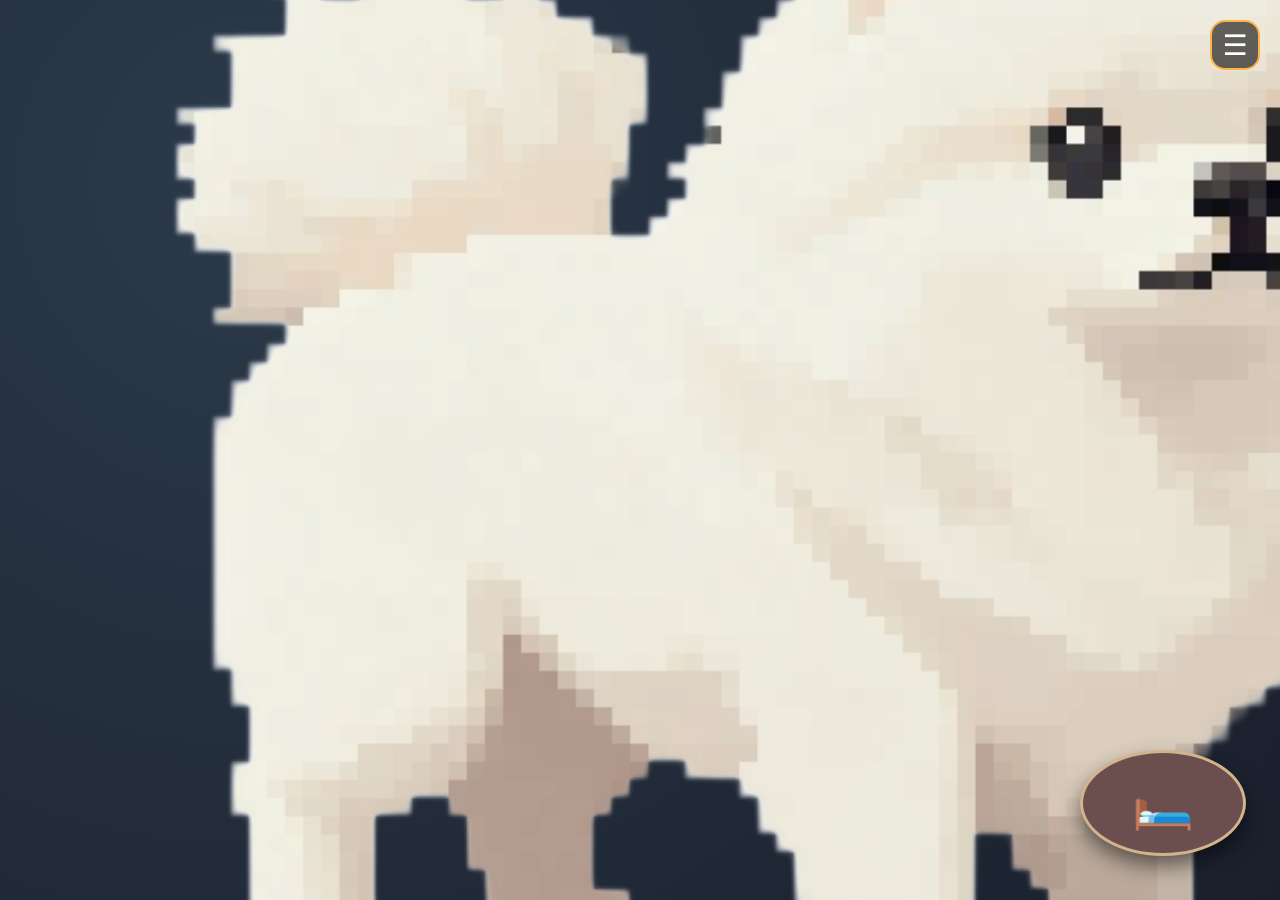
==== commit 790a2a4c: "Add files via upload" ====
--- a/index.html
+++ b/index.html
@@ -7,7 +7,6 @@
   <link rel="stylesheet" href="style.css">
 </head>
 <body class="light-theme">
-
 <div id="sleepIndicator">💤 Zzz...</div>
 <div id="speechBubble" style="opacity:0;">Гав! Я Майбах!</div>
 <canvas id="canvas"></canvas>
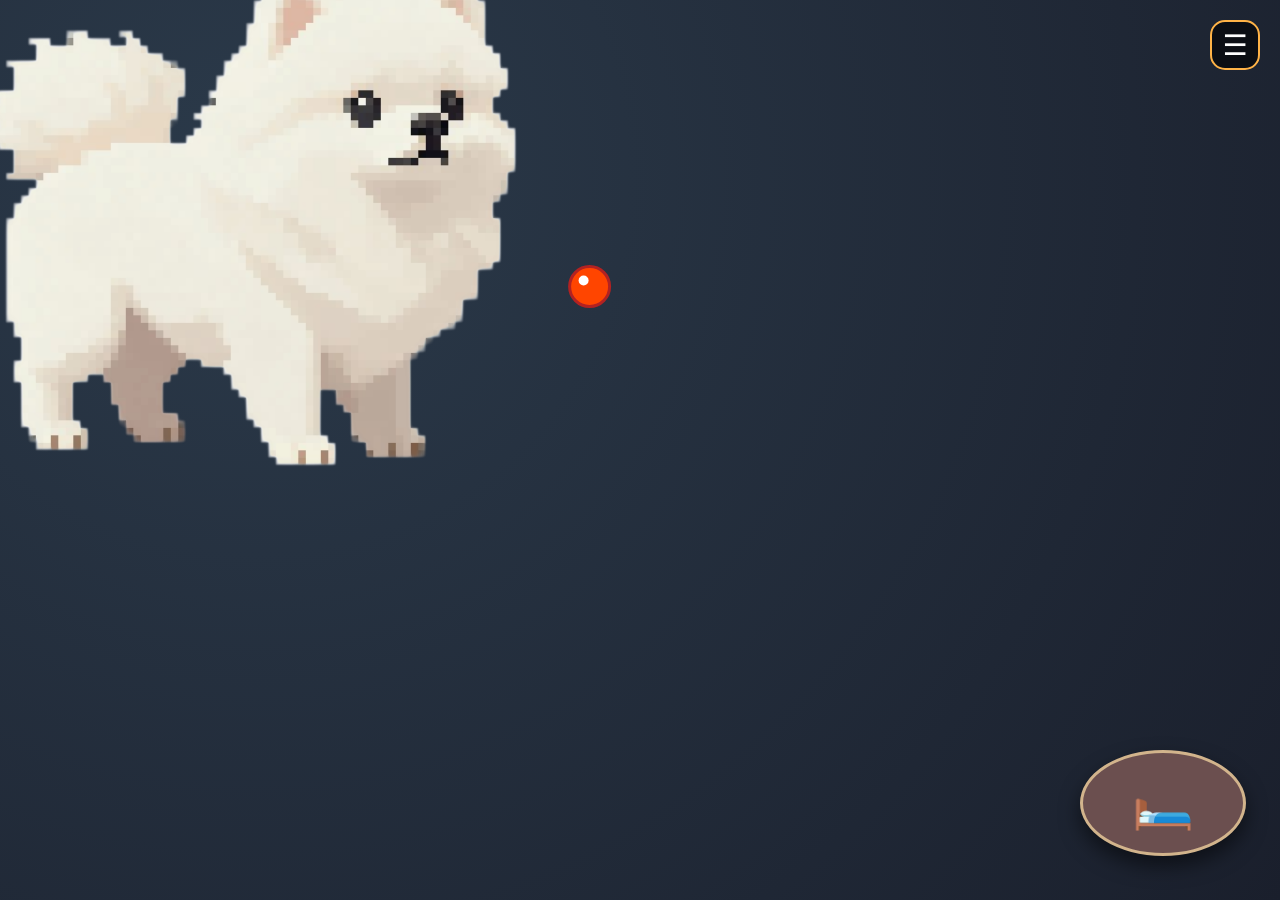
==== commit d4a8a15c: "Add files via upload" ====
--- a/index.html
+++ b/index.html
@@ -134,7 +134,7 @@
   <div class="menu-section">
     <h3>⚙️ Настройки</h3>
     <div class="setting-label">Размер <span id="sizeValue">100%</span></div>
-    <input type="range" id="sizeSlider" min="50" max="150" value="100">
+    <input type="range" id="sizeSlider" min="20" max="250" value="100">
     <div class="setting-label">Громкость <span id="volumeValue">50%</span></div>
     <input type="range" id="volumeSlider" min="0" max="100" value="50">
     <div class="setting-label"><label><input type="checkbox" id="showPrintsCheck" checked> Следы лап</label></div>
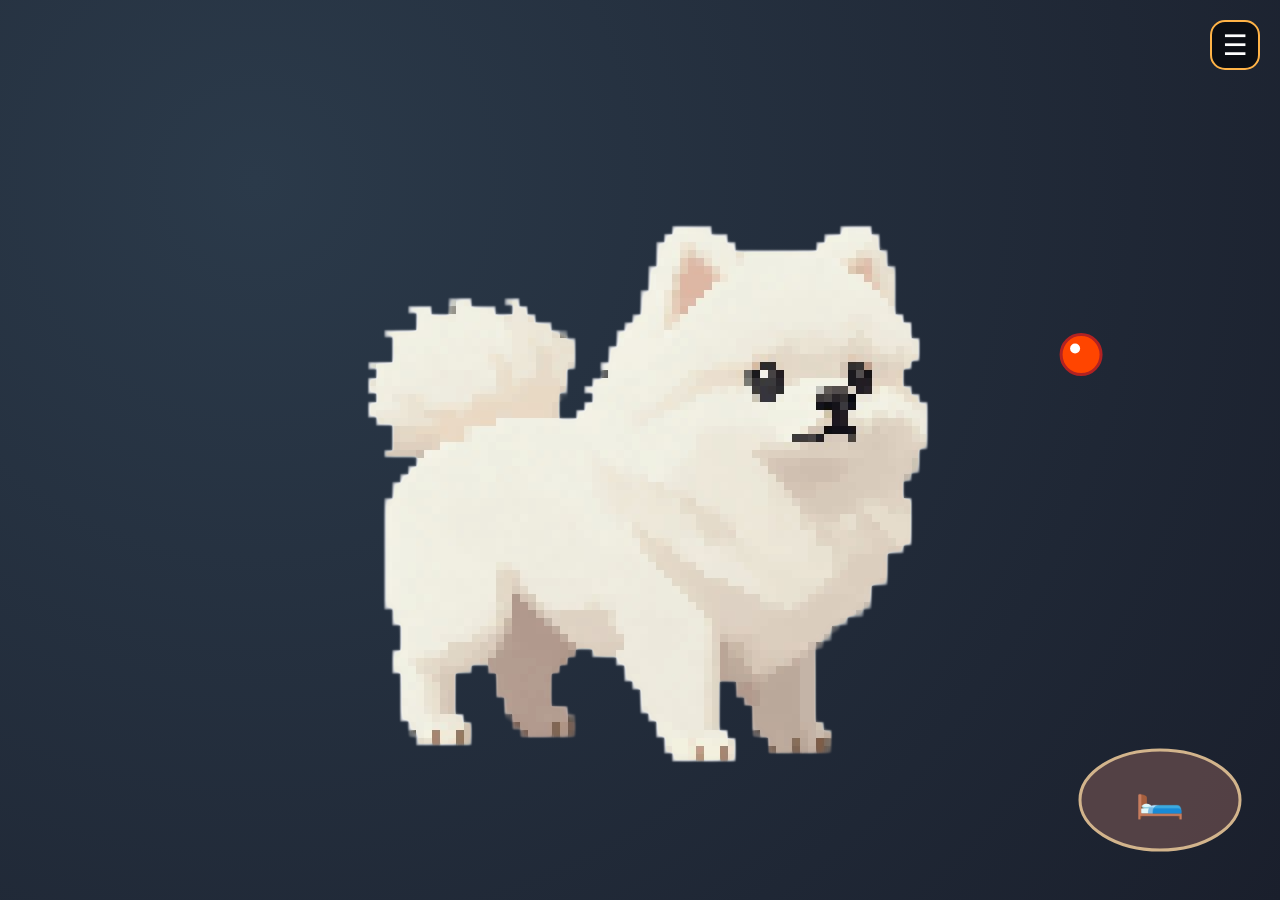
==== commit a63e8ff7: "Add files via upload" ====
--- a/index.html
+++ b/index.html
@@ -48,6 +48,22 @@
   </div>
 </div>
 
+<div id="simonModal" class="game-modal">
+  <div class="game-container">
+    <div style="color:#ffd966;font-size:24px;">🐾 Simon говорит</div>
+    <div id="simonDisplay" style="margin:15px; font-size:20px; color:white;">Смотри и повторяй!</div>
+    <div id="simonButtons" style="display:grid;grid-template-columns:100px 100px;gap:10px;justify-content:center;">
+      <button class="simon-btn" data-index="0" style="background:#FF6B6B;">🐾</button>
+      <button class="simon-btn" data-index="1" style="background:#4ECDC4;">🦴</button>
+      <button class="simon-btn" data-index="2" style="background:#FFD966;">🎾</button>
+      <button class="simon-btn" data-index="3" style="background:#C3A5E0;">❤️</button>
+    </div>
+    <div id="simonMessage" style="color:white;margin:10px;"></div>
+    <button id="newSimonGameBtn">🔄 Начать</button>
+    <button id="closeSimonBtn">✕ Закрыть</button>
+  </div>
+</div>
+
 <div id="diaryModal" class="game-modal">
   <div class="game-container" style="max-width:400px;text-align:left;">
     <div style="color:#ffd966;font-size:24px;text-align:center;">📔 Дневник Майбаха</div>
@@ -90,6 +106,7 @@
       <button class="menu-btn" id="openTttBtn">❌⭕</button>
       <button class="menu-btn" id="openTreatBtn">🍖</button>
       <button class="menu-btn" id="openTugBtn">🪢</button>
+      <button class="menu-btn" id="openSimonBtn">🐾</button>
     </div>
   </div>
   <div class="menu-section">
--- a/style.css
+++ b/style.css
@@ -27,13 +27,8 @@
   font-size: 32px; opacity: 0; transition: opacity 0.5s; pointer-events: none; z-index: 50;
 }
 #dogBed {
-  position: fixed; width: 160px; height: 100px;
-  background: #6B4F4F; border-radius: 50%; box-shadow: 0 10px 20px rgba(0,0,0,0.5);
-  cursor: grab; z-index: 10; display: flex; align-items: center; justify-content: center;
-  font-size: 50px; transition: left 0.1s, top 0.1s; border: 3px solid #D2B48C;
-  box-sizing: content-box; touch-action: none;
+  display: none;   /* лежанка теперь на canvas */
 }
-#dogBed:active { cursor: grabbing; }
 #menuButton, #sleepToggleButton, #guestButton {
   position: fixed; top: 20px; width: 50px; height: 50px;
   background: rgba(0,0,0,0.6); backdrop-filter: blur(8px);
@@ -101,6 +96,23 @@
 .ttt-cell:hover { background: rgba(255,179,71,0.3); }
 .ttt-cell.X { color: #FF6B6B; }
 .ttt-cell.O { color: #4ECDC4; }
+
+/* Simon */
+.simon-btn {
+  width: 100px; height: 100px;
+  border-radius: 20px; border: 3px solid #fff;
+  font-size: 40px; cursor: pointer;
+  display: flex; align-items: center; justify-content: center;
+  transition: transform 0.1s, filter 0.1s;
+  touch-action: manipulation;
+  pointer-events: none;
+}
+.simon-btn:active { transform: scale(0.9); }
+.simon-btn.active {
+  filter: brightness(1.5);
+  transform: scale(1.1);
+}
+
 @media (max-width: 600px) {
   #menuPanel { width: 100%; }
   #speechBubble { max-width: 200px; font-size: 14px; }
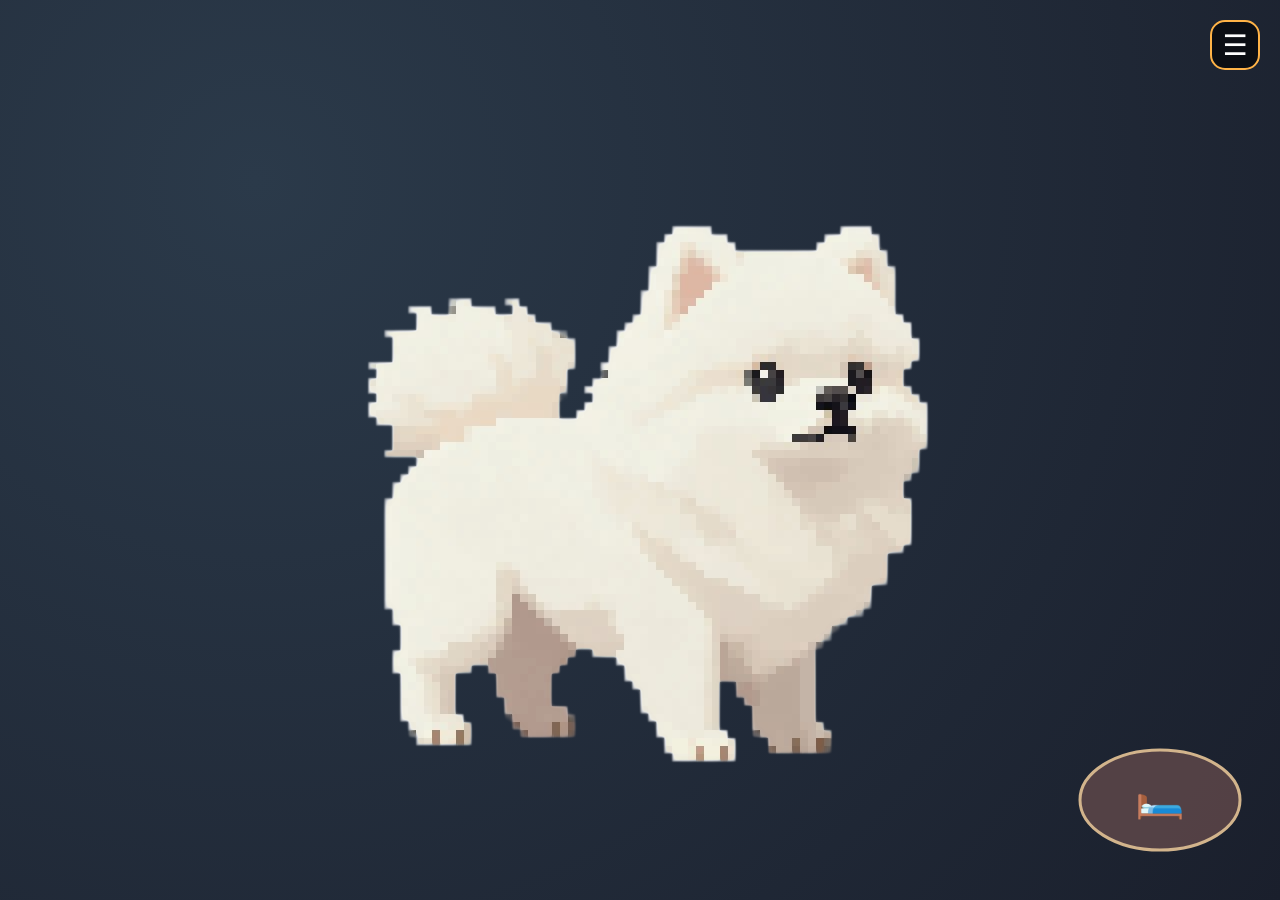
==== commit cdf6fa4f: "Add files via upload" ====
--- a/index.html
+++ b/index.html
@@ -16,6 +16,7 @@
 <div id="sleepToggleButton">😴</div>
 <div id="guestButton">👤</div>
 
+<!-- Модалки игр -->
 <div id="tictactoeModal" class="game-modal">
   <div class="game-container">
     <div style="color:#ffd966;font-size:24px;">🎮 Крестики-нолики</div>
@@ -91,6 +92,20 @@
   </div>
 </div>
 
+<!-- Чат -->
+<div id="chatModal" class="game-modal">
+  <div class="game-container" style="max-width:400px;text-align:left;">
+    <div style="color:#ffd966;font-size:24px;text-align:center;">💬 Чат с Майбахом</div>
+    <div id="chatMessages" style="height:300px;overflow-y:auto;border:1px solid #ffb347;border-radius:10px;padding:10px;margin:15px 0;background:rgba(0,0,0,0.3);"></div>
+    <div style="display:flex;gap:10px;">
+      <input type="text" id="chatInput" placeholder="Напиши Майбаху..." style="flex:1;padding:10px;border-radius:20px;border:1px solid #ffb347;background:rgba(0,0,0,0.5);color:white;outline:none;">
+      <button id="chatSendBtn" style="padding:10px 15px;border-radius:20px;background:#ffb347;color:black;border:none;cursor:pointer;">➤</button>
+    </div>
+    <button id="newChatBtn" style="margin-top:10px;">🔄 Новый чат</button>
+    <button id="closeChatBtn" style="margin-top:5px;">✕ Закрыть</button>
+  </div>
+</div>
+
 <div id="menuPanel">
   <button id="menuCloseBtn">✕</button>
   <div class="menu-section">
@@ -116,6 +131,7 @@
       <input type="text" id="textInputMenu" placeholder="Спросить...">
     </div>
     <div class="menu-row">
+      <button class="menu-btn" id="chatBtnMenu">💬</button>
       <button class="menu-btn" id="diaryBtn">📔</button>
       <button class="menu-btn" id="photoBtn">📸</button>
       <button class="menu-btn" id="weatherBtn">🌤</button>
@@ -124,9 +140,9 @@
   <div class="menu-section">
     <h3>🎨 Внешность</h3>
     <div class="menu-row">
-      <label style="color:#ccc;">Ошейник:</label>
+      <label style="color:#ccc;">Нимб:</label>
       <select id="collarSelect" style="padding:5px;border-radius:10px;">
-        <option value="none">Без ошейника</option>
+        <option value="none">Без нимба</option>
         <option value="red">Красный</option>
         <option value="blue">Синий</option>
         <option value="green">Зелёный</option>
--- a/style.css
+++ b/style.css
@@ -26,9 +26,7 @@
   position: fixed; bottom: 100px; left: 50%; transform: translateX(-50%);
   font-size: 32px; opacity: 0; transition: opacity 0.5s; pointer-events: none; z-index: 50;
 }
-#dogBed {
-  display: none;   /* лежанка теперь на canvas */
-}
+#dogBed { display: none; }
 #menuButton, #sleepToggleButton, #guestButton {
   position: fixed; top: 20px; width: 50px; height: 50px;
   background: rgba(0,0,0,0.6); backdrop-filter: blur(8px);
@@ -113,6 +111,38 @@
   transform: scale(1.1);
 }
 
+/* Чат */
+.chat-message {
+  margin-bottom: 10px;
+  display: flex;
+  flex-direction: column;
+}
+.chat-message.user {
+  align-items: flex-end;
+}
+.chat-message.maybach {
+  align-items: flex-start;
+}
+.chat-bubble {
+  max-width: 80%;
+  padding: 10px 15px;
+  border-radius: 20px;
+  font-size: 14px;
+  line-height: 1.4;
+  word-break: break-word;
+  background: rgba(255,255,255,0.1);
+  color: white;
+}
+.chat-message.user .chat-bubble {
+  background: #ffb347;
+  color: black;
+}
+.chat-typing {
+  color: #ffd966;
+  font-style: italic;
+  margin-left: 10px;
+}
+
 @media (max-width: 600px) {
   #menuPanel { width: 100%; }
   #speechBubble { max-width: 200px; font-size: 14px; }
